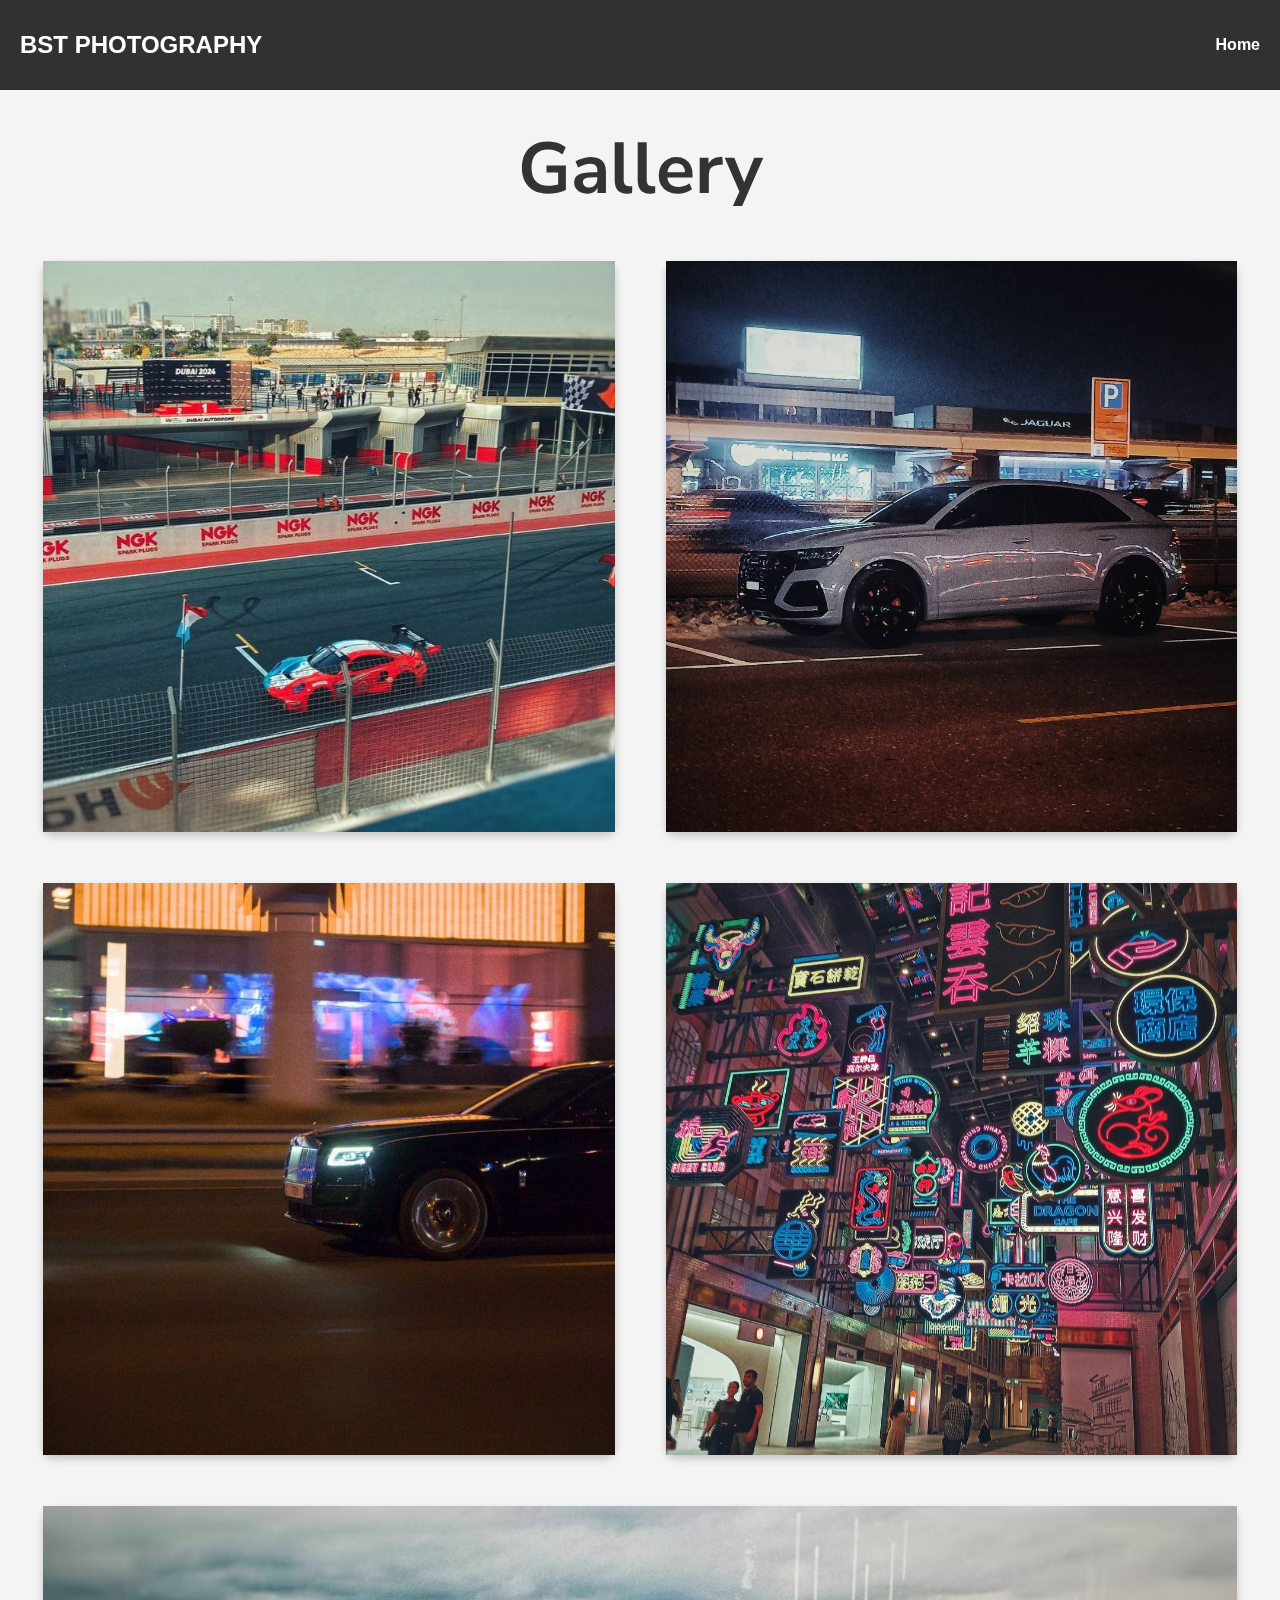
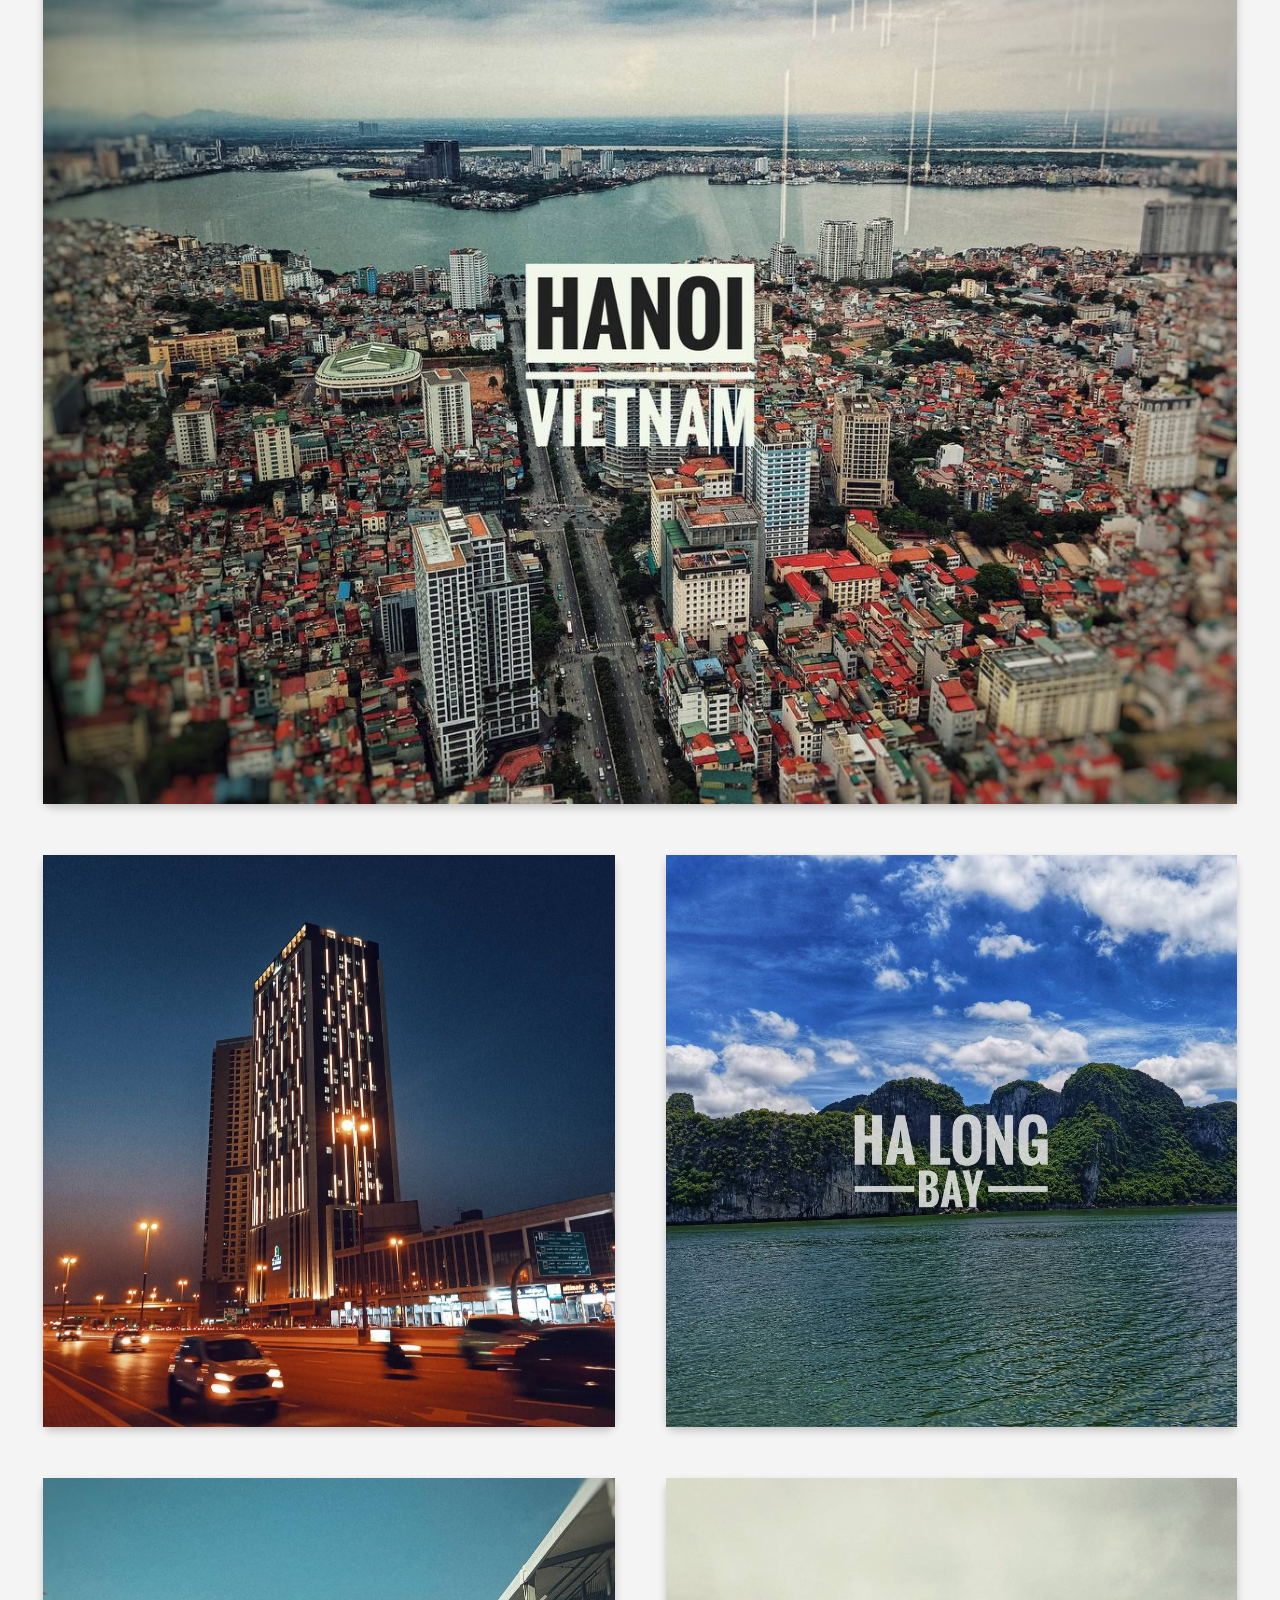
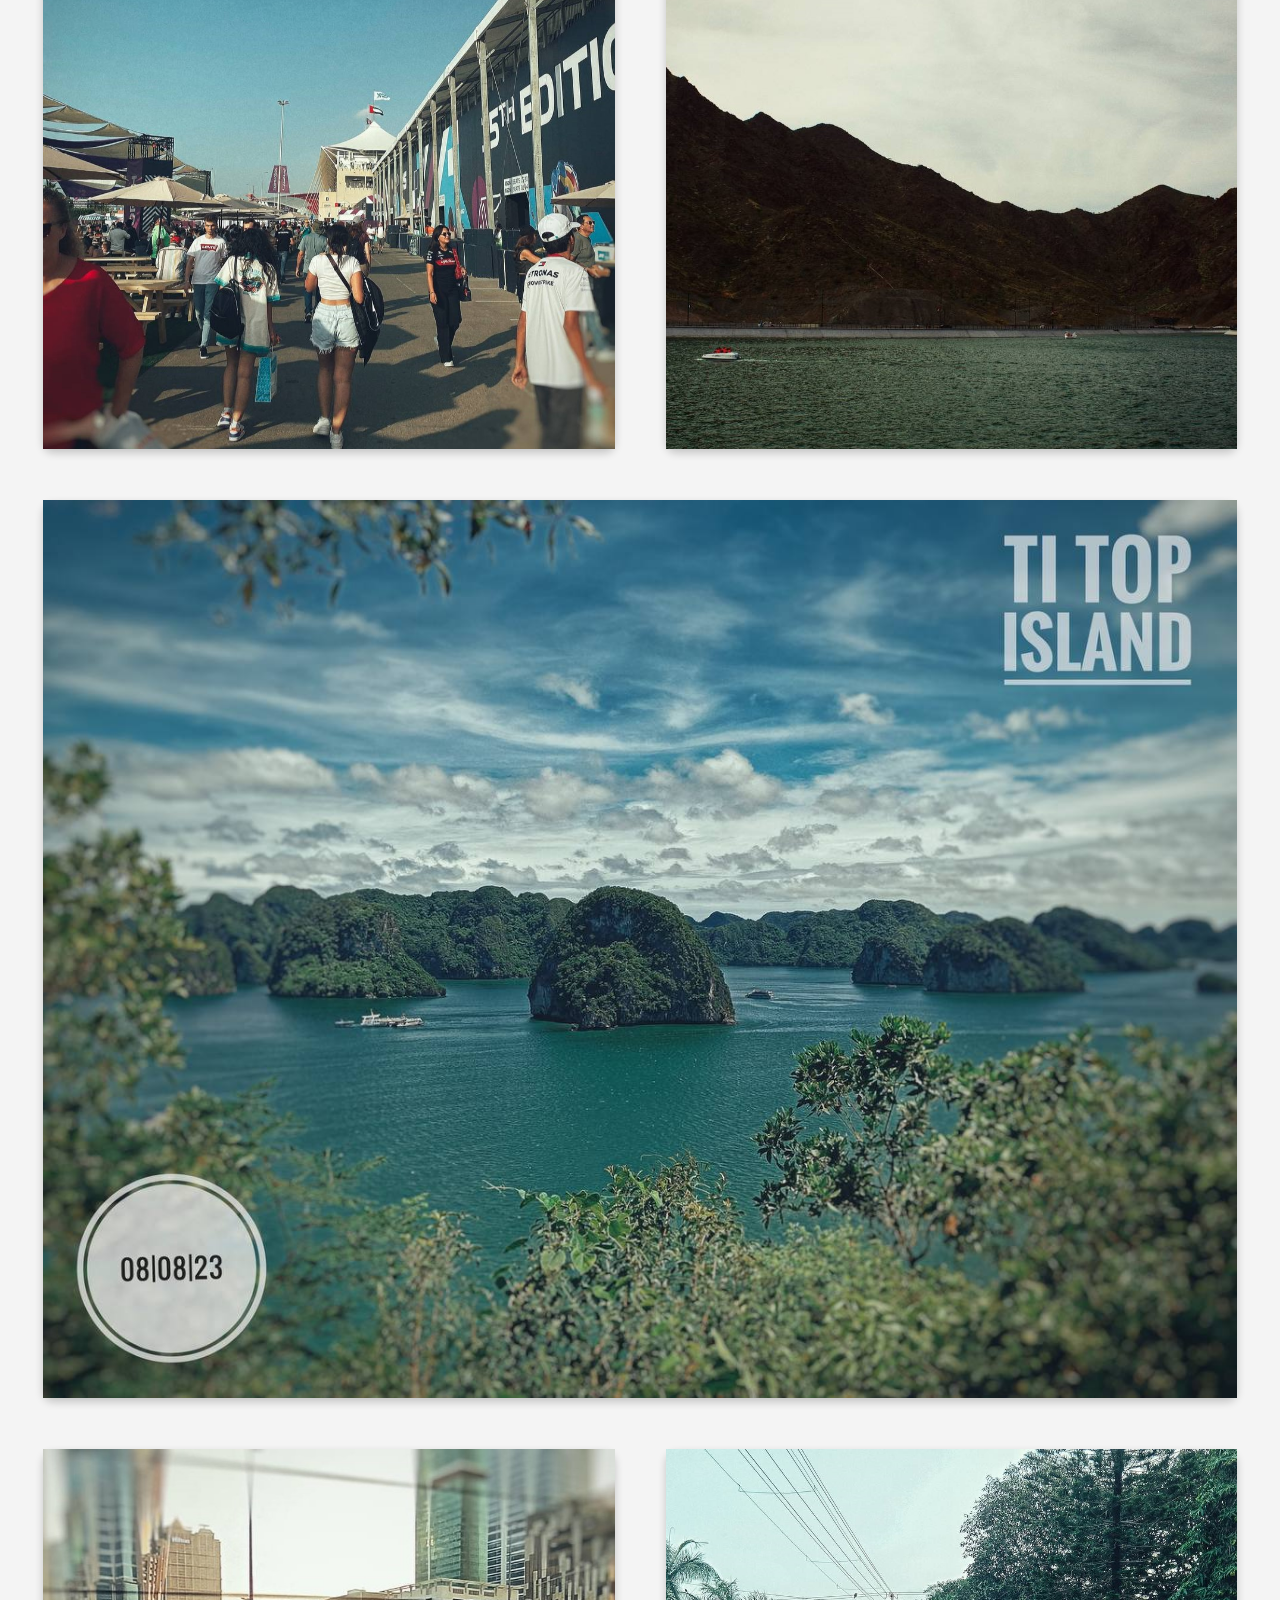
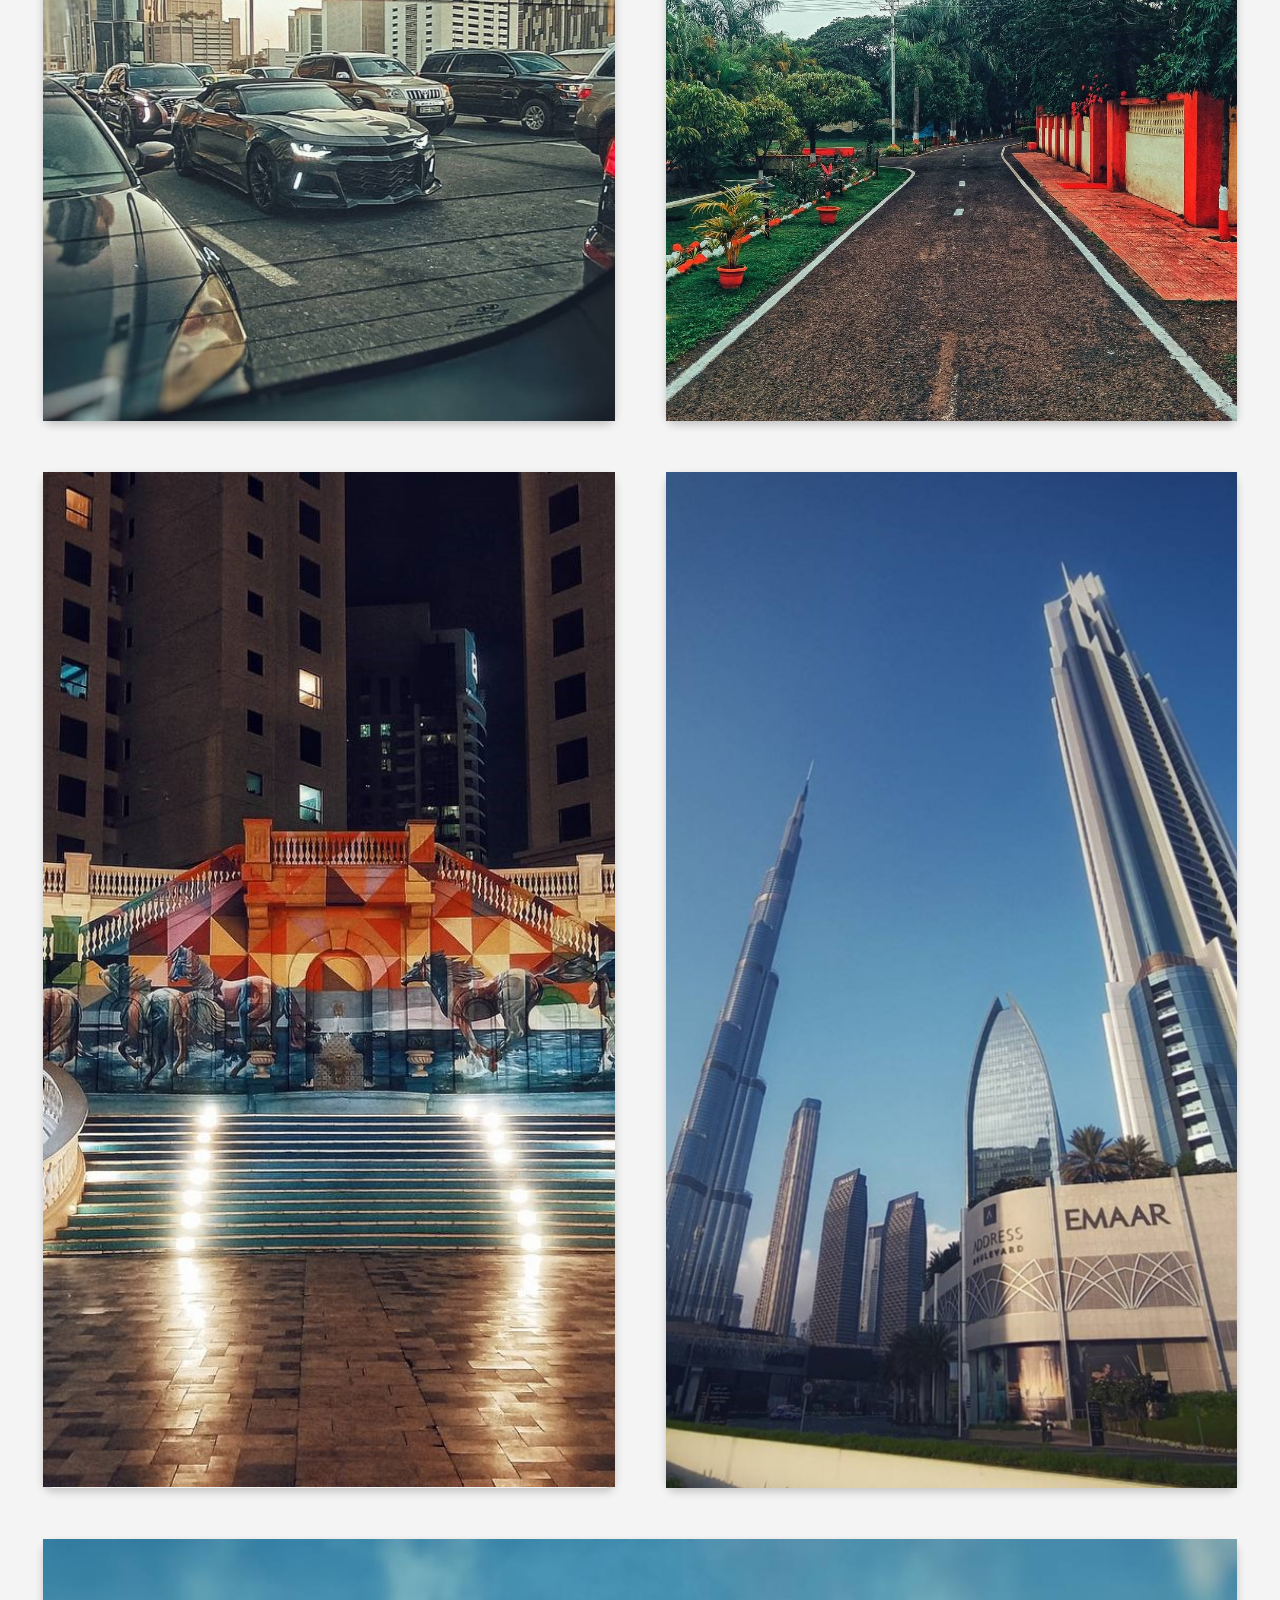
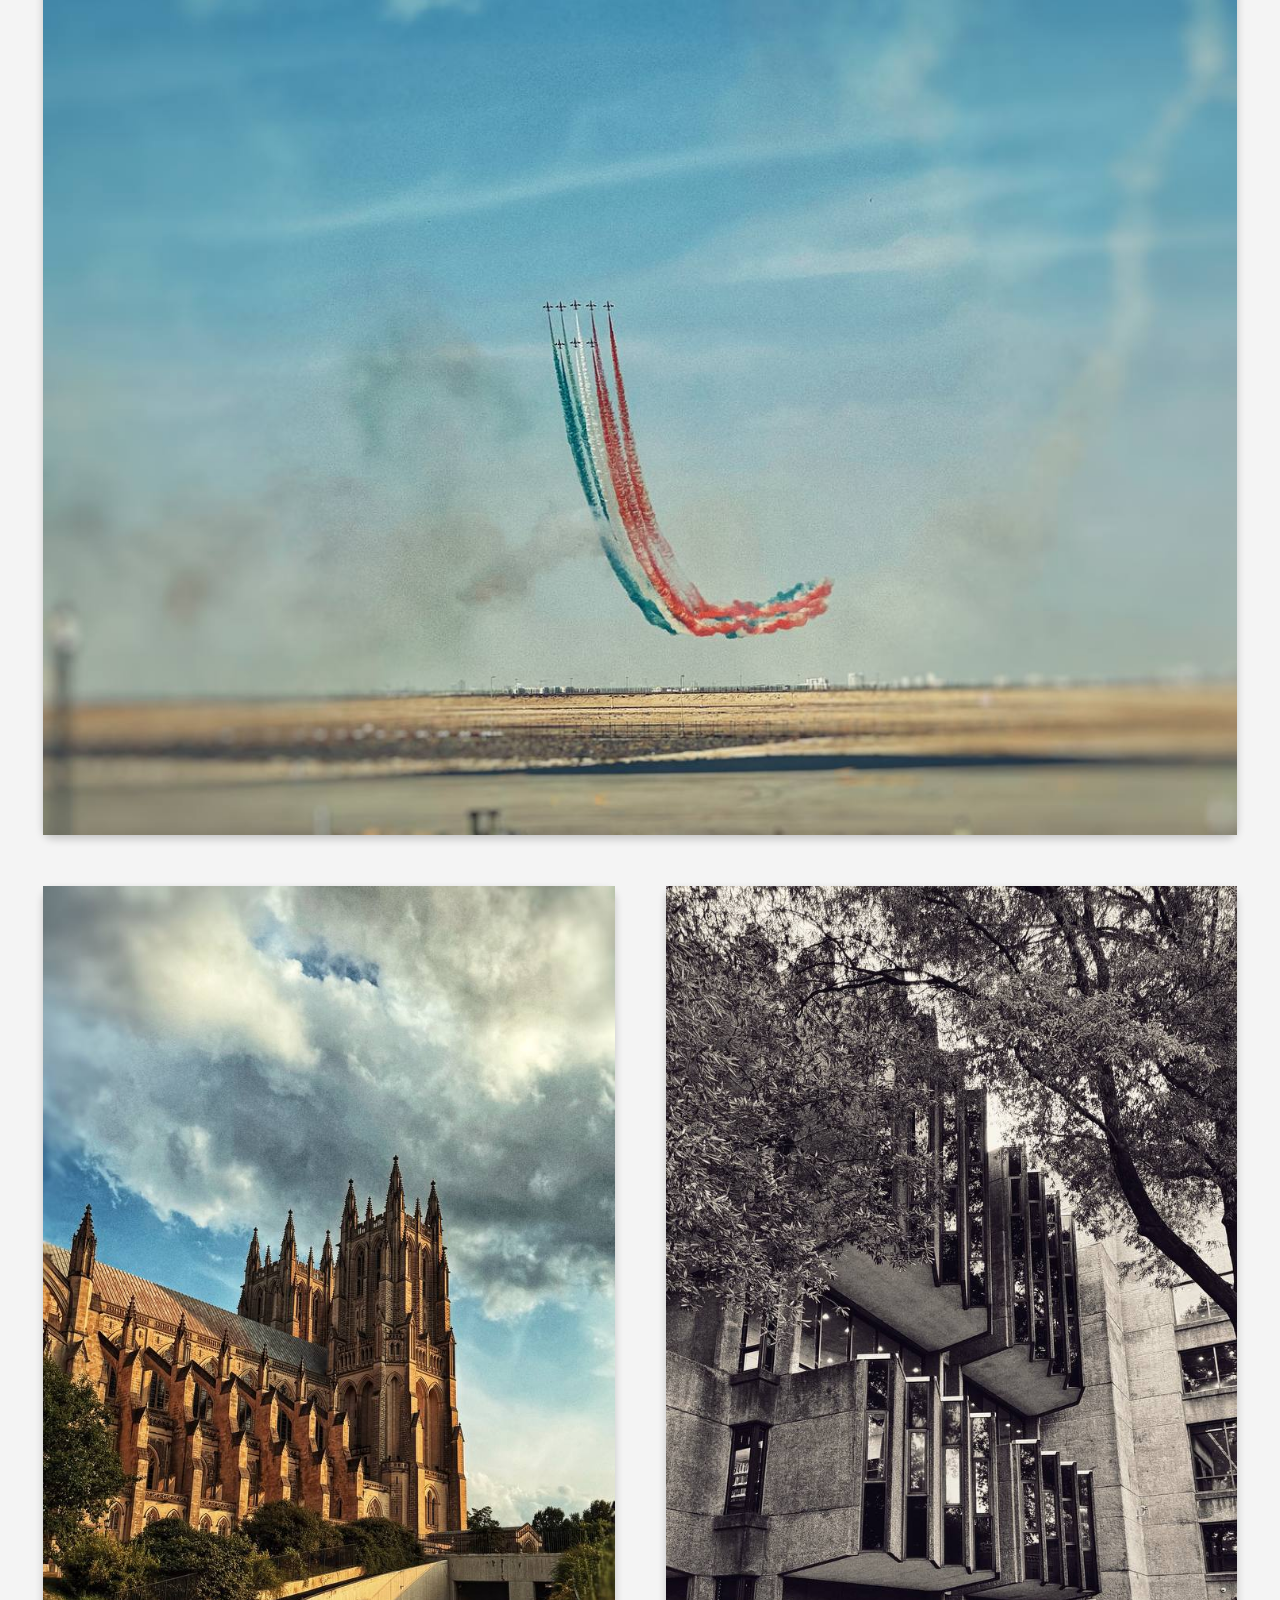
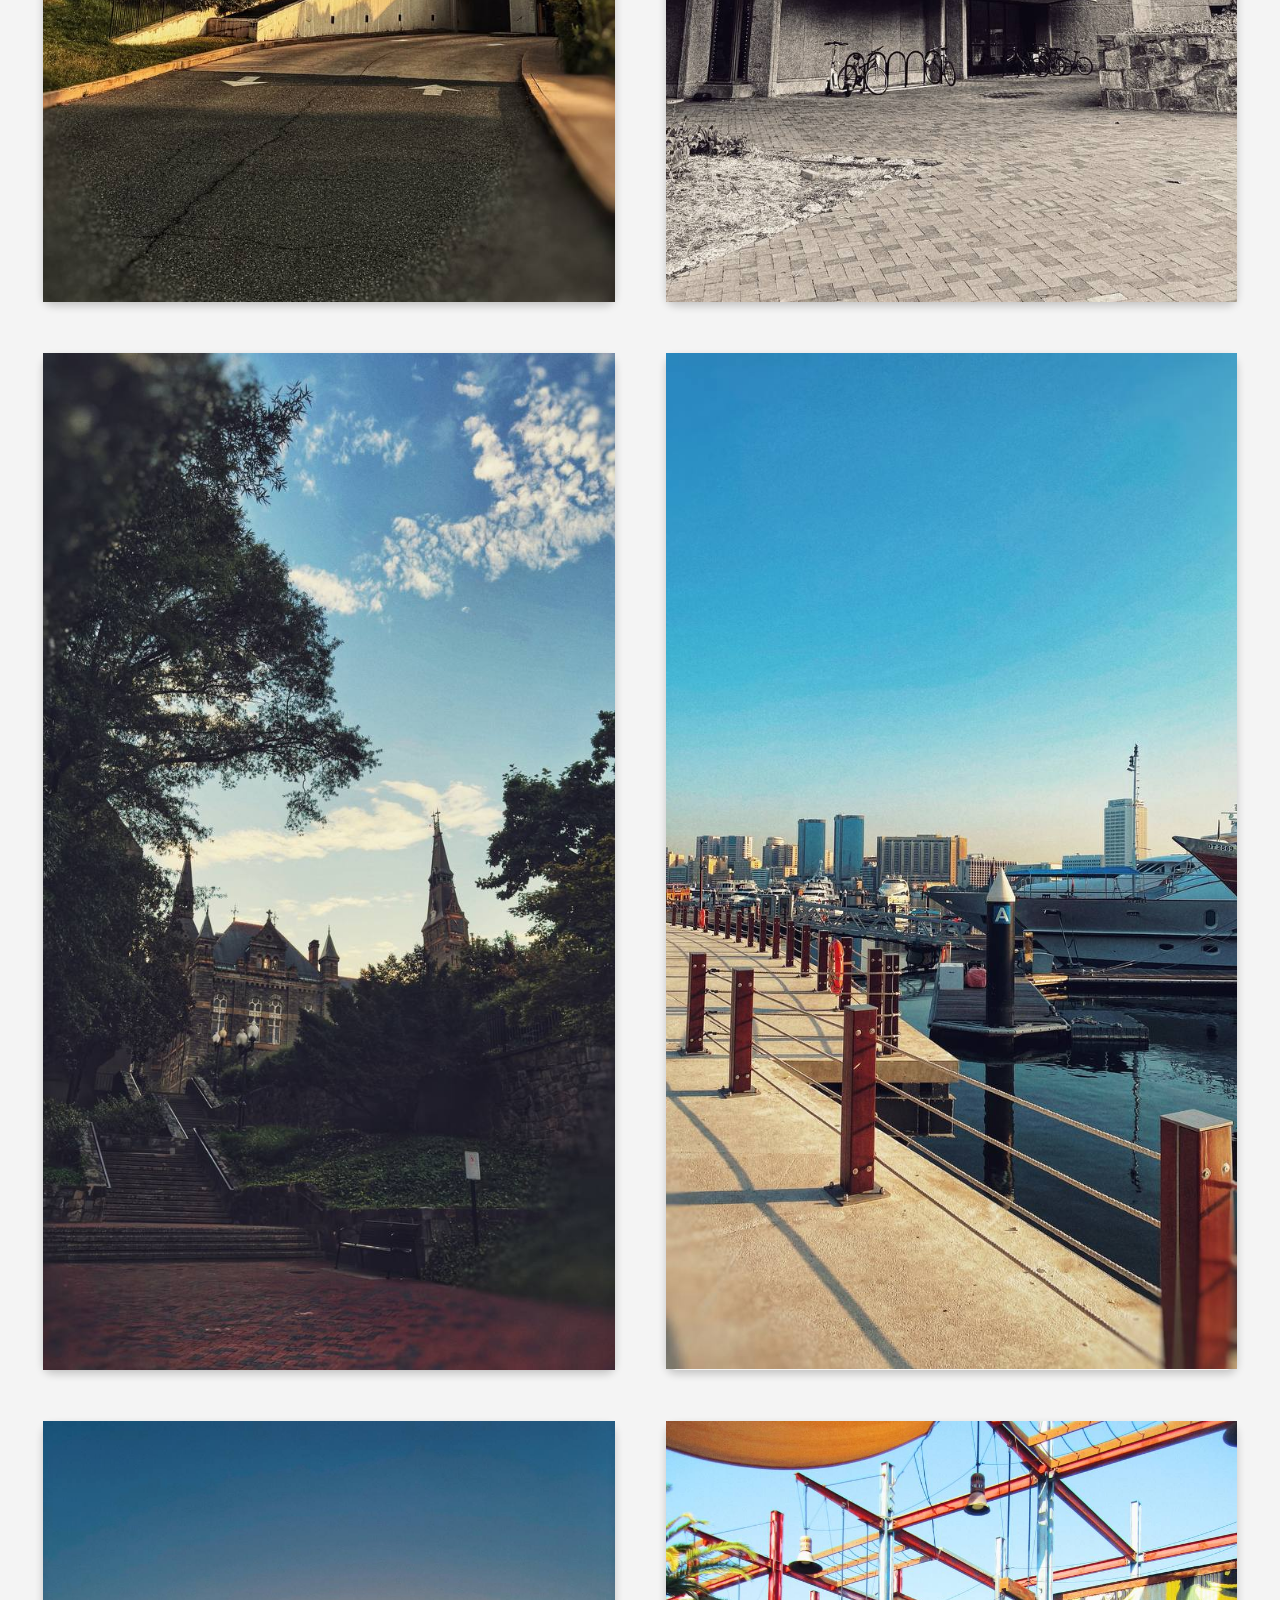
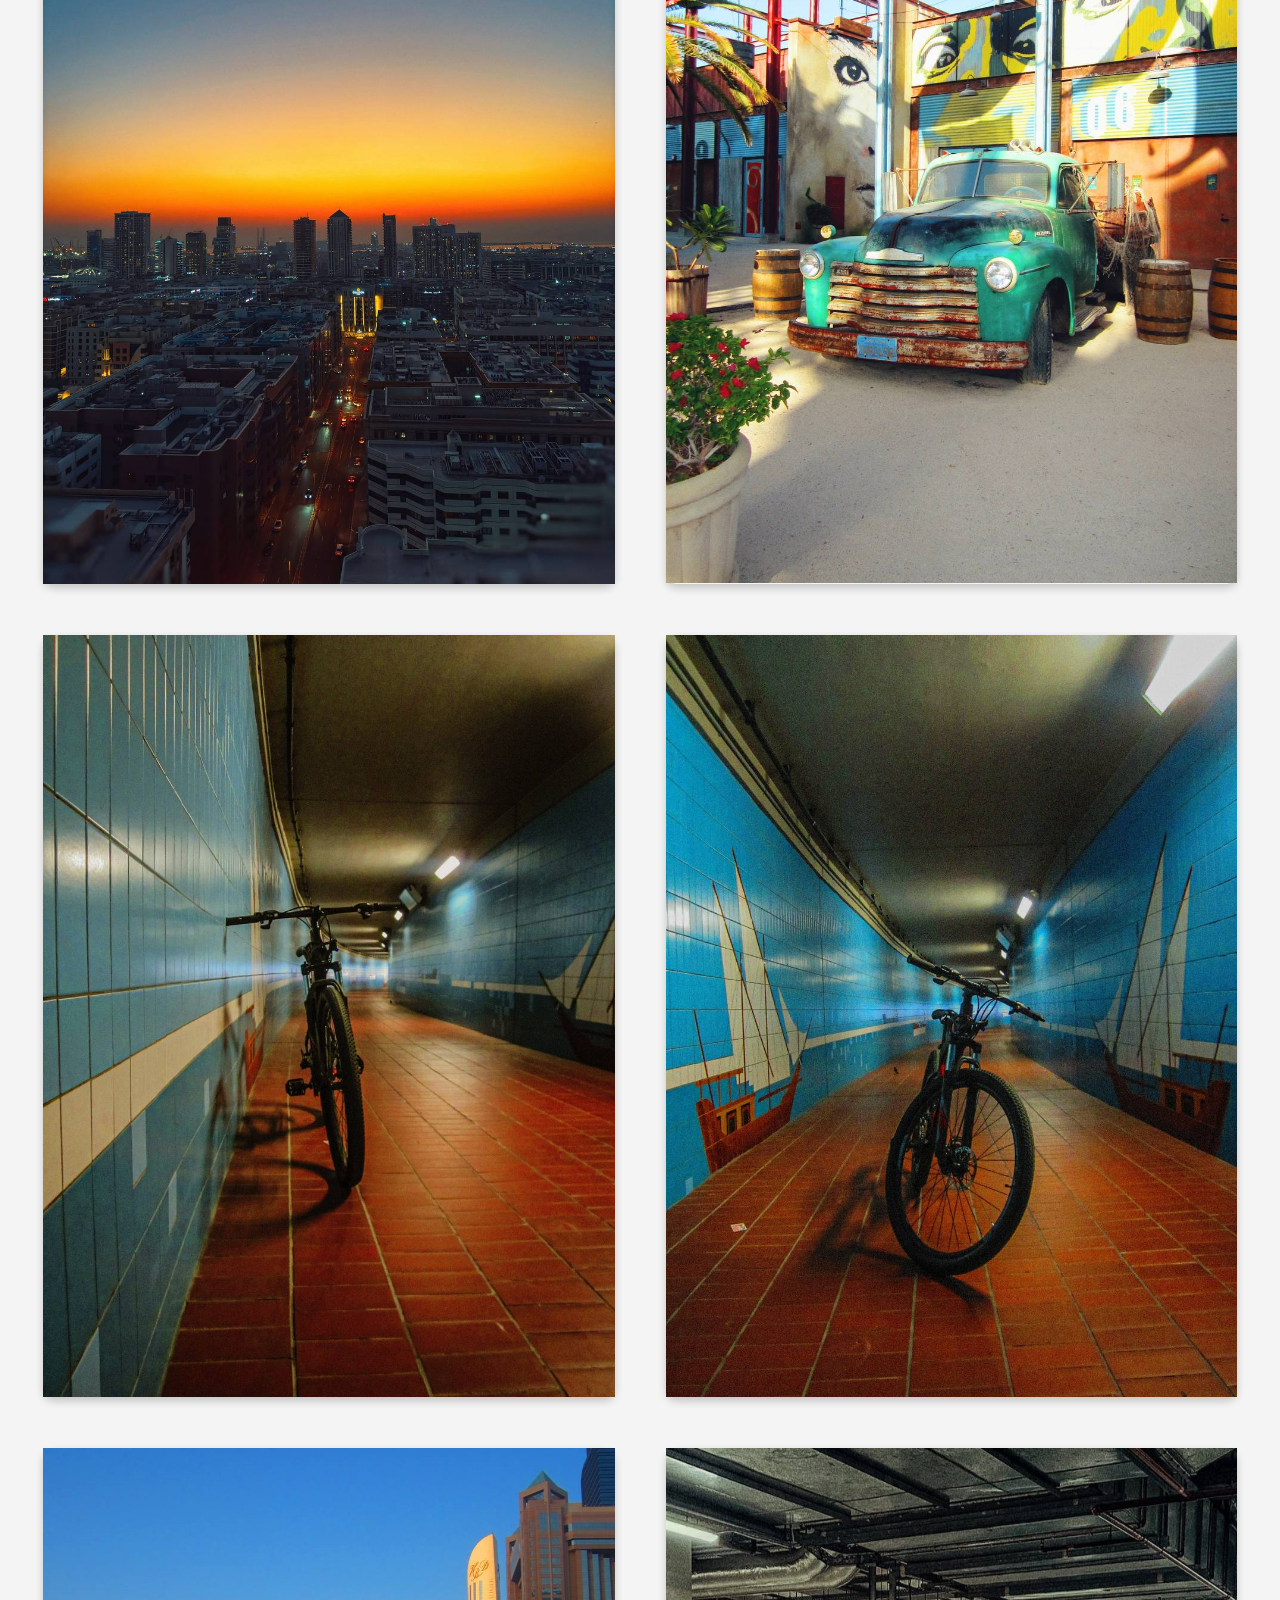
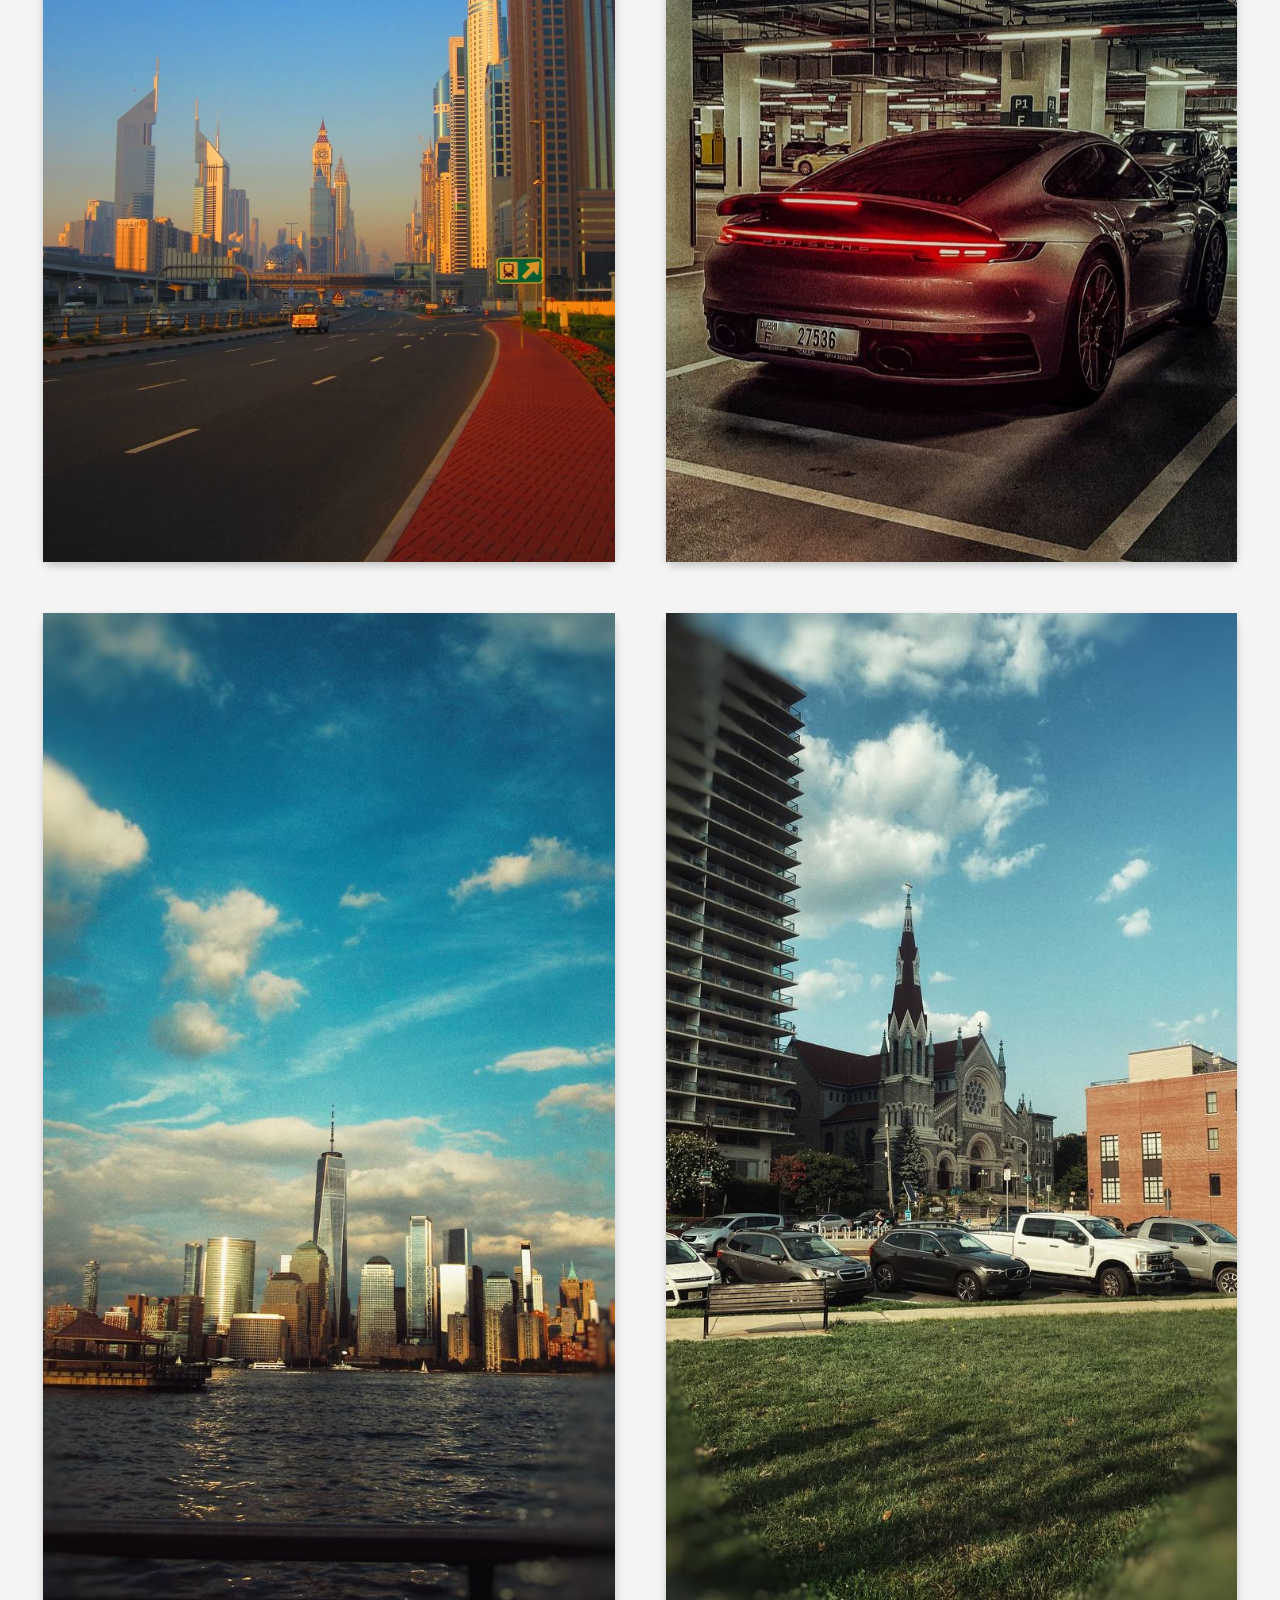
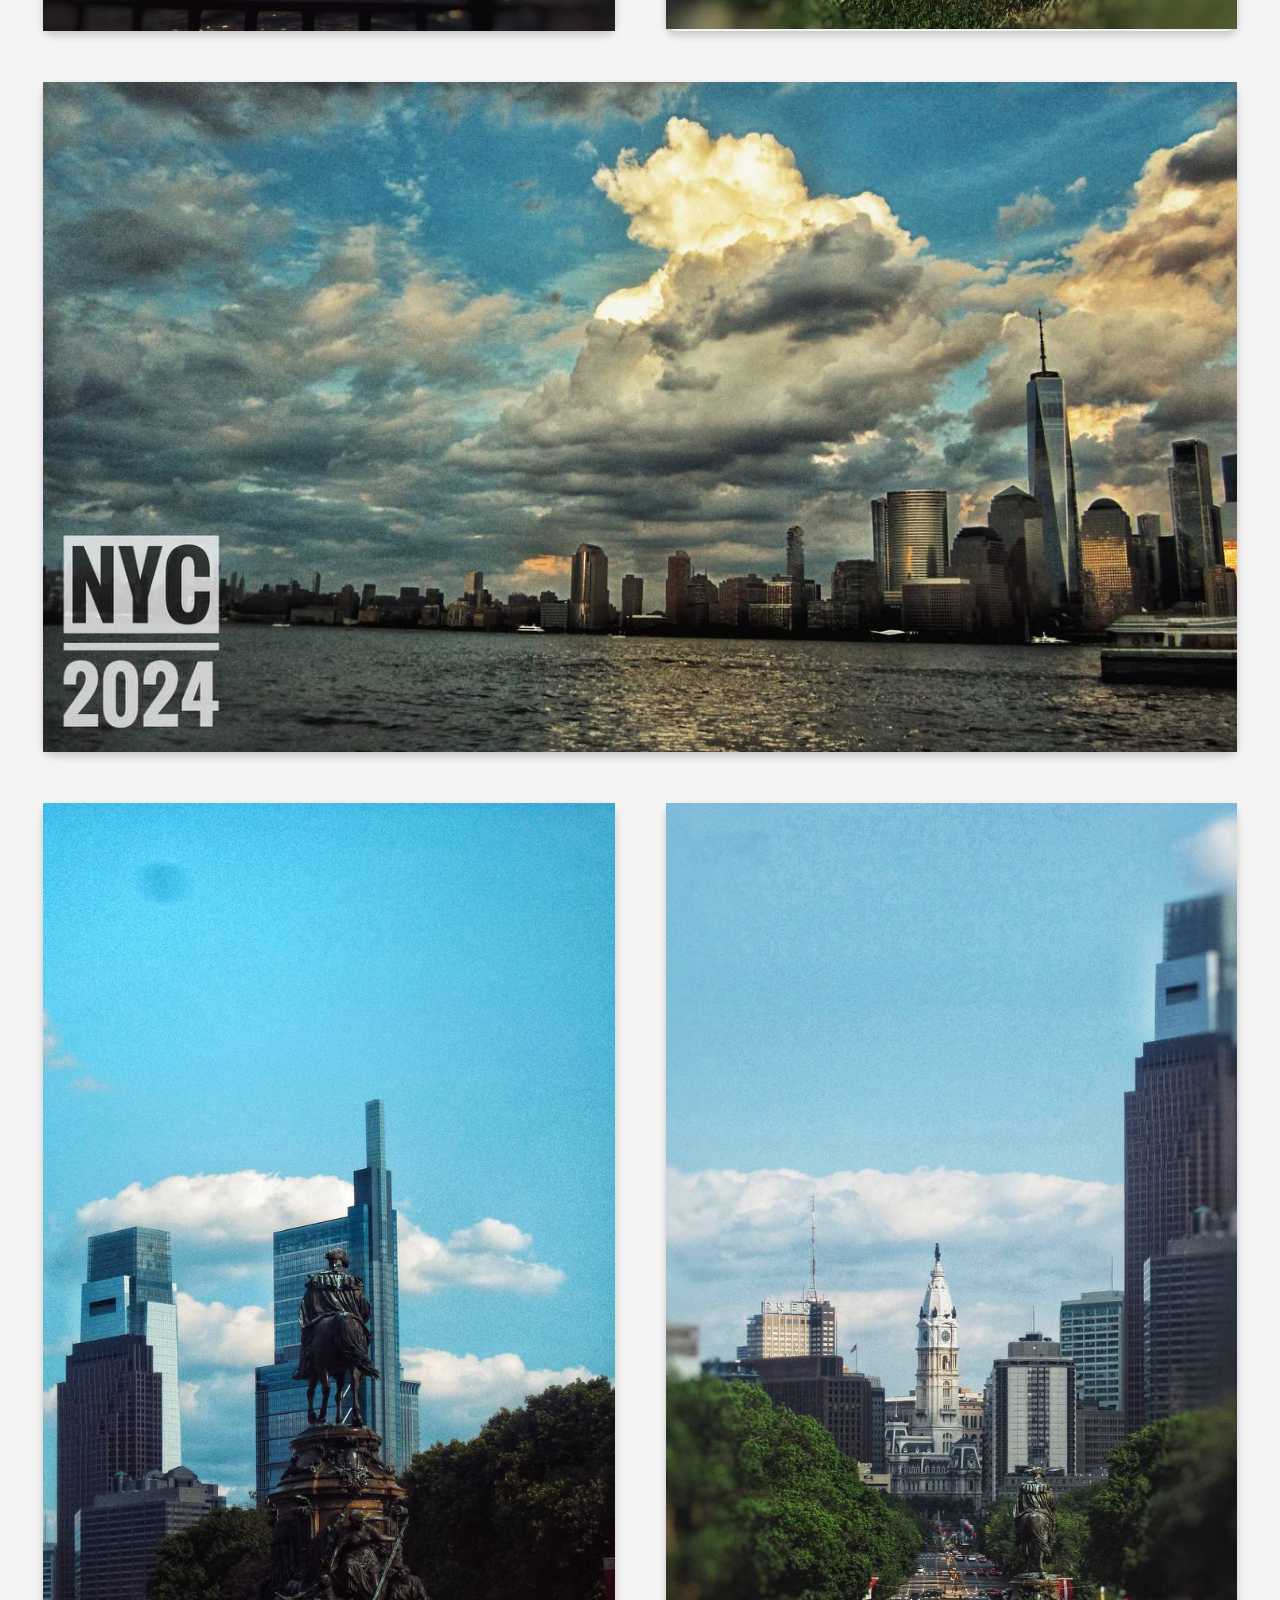
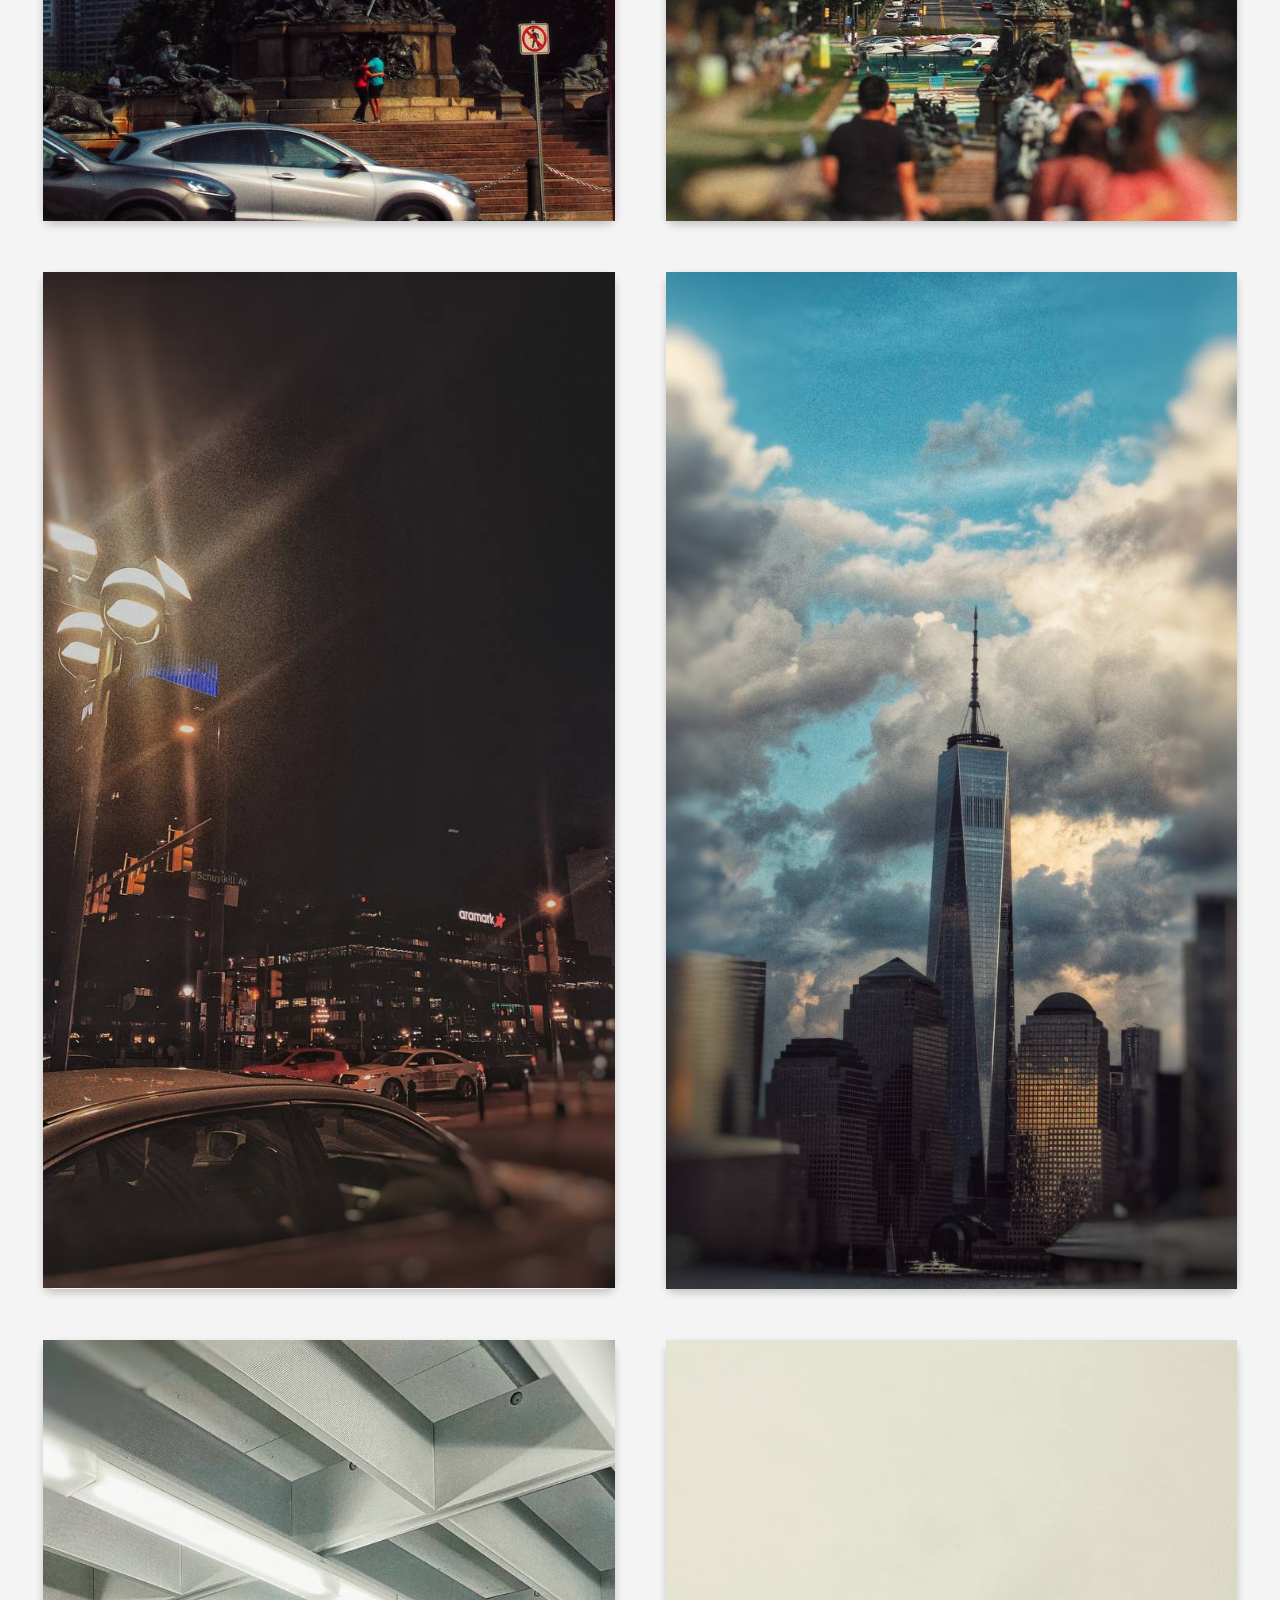
==== gallery.html @ c7680367 "NEW Photos" ====
<!DOCTYPE html>
<html lang="en">
<head>
    <meta charset="UTF-8">
    <link rel="stylesheet" href="Gallerystyles.css">
    <link href="https://fonts.googleapis.com/css2?family=Nunito+Sans:wght@400;700&display=swap" rel="stylesheet">
    <meta name="viewport" content="width=device-width, initial-scale=1.0">
    <title>Gallery</title>

</head>
<body>
    <header>
        <nav>
            <div class="logo">BST PHOTOGRAPHY</div>
            <ul>
                <li><a href="index.html">Home</a></li>
            </ul>
        </nav>
    </header>
    <main>
        <section class="gallery" id="gallery">
            <h2>Gallery</h2>
            <div class="gallery-grid">
                <div class="gallery-item">
                    <img src="images/photo_5830001630387488125_y.jpg" alt="Photo 1" height="400px" width="400px">
                </div>
                <div class="gallery-item">
                    <img src="images/photo_5830001630387488131_y.jpg" alt="Photo 2" height="400px" width="400px">
                </div>
                <div class="gallery-item">
                    <img src="images/photo_5830001630387488124_y.jpg" alt="Photo 3" height="400px" width="400px">
                </div>
                <div class="gallery-item">
                    <img src="images/photo_5830001630387488140_y.jpg" alt="Photo 4" height="400px" width="400px">
                </div>
                <nl>
                <div class="gallery-item">
                    <img src="images/photo_5830001630387488137_y.jpg" alt="Photo 5" height="400px" width="400px">
                </div>
                </nl>
                <div class="gallery-item">
                    <img src="images/photo_5830001630387488138_y.jpg" alt="Photo 6" height="400px" width="400px">
                </div>
                <div class="gallery-item">
                    <img src="images/photo_5830001630387488136_y.jpg" alt="Photo 7" height="400px" width="400px">
                </div>
                <div class="gallery-item">
                    <img src="images/photo_5830001630387488126_y.jpg" alt="Photo 8" height="400px" width="400px">
                </div>
                <div class="gallery-item">
                    <img src="images/photo_5830001630387488128_y.jpg" alt="Photo 9" height="400px" width="400px">
                </div>
                <nl>
                    <div class="gallery-item">
                        <img src="images/photo_5830001630387488134_y.jpg" alt="Photo 10" height="400px" width="400px">
                    </div>
                </nl>
                <div class="gallery-item">
                    <img src="images/photo_5830001630387488139_y.jpg" alt="Photo 11" height="400px" width="400px">
                </div>
                <div class="gallery-item">
                    <img src="images/photo_5830001630387488132_y.jpg" alt="Photo 12" height="400px" width="400px">
                </div>
                <div class="gallery-item">
                    <img src="images/photo_5830001630387488142_y.jpg" alt="Photo 13" height="400px" width="400px">
                </div>
                <div class="gallery-item">
                    <img src="images/photo_5830001630387488141_y.jpg" alt="Photo 14" height="400px" width="400px">
                </div>
                <nl>
                    <div class="gallery-item">
                        <img src="images/photo_5830001630387488129_y.jpg" alt="Photo 15" height="400px" width="400px">
                    </div>
                </nl>
                <div class="gallery-item">
                    <img src="images/photo_5830001630387488113_y.jpg" alt="Photo 16" height="400px" width="400px">
                </div>
                <div class="gallery-item">
                    <img src="images/photo_5830001630387488114_y.jpg" alt="Photo 17" height="400px" width="400px">
                </div>
                <div class="gallery-item">
                    <img src="images/photo_5830001630387488115_y.jpg" alt="Photo 18" height="400px" width="400px">
                </div>
                <div class="gallery-item">
                    <img src="images/photo_5830001630387488117_y.jpg" alt="Photo 19" height="400px" width="400px">
                </div>
                <div class="gallery-item">
                    <img src="images/photo_5830001630387488116_y.jpg" alt="Photo 20" height="400px" width="400px">
                </div>
                <div class="gallery-item">
                    <img src="images/photo_5830001630387488119_y.jpg" alt="Photo 21" height="400px" width="400px">
                </div>
                <div class="gallery-item">
                    <img src="images/photo_5830001630387488121_y.jpg" alt="Photo 22" height="400px" width="400px">
                </div>
                <div class="gallery-item">
                    <img src="images/photo_5830001630387488120_y.jpg" alt="Photo 23" height="400px" width="400px">
                </div>
                <div class="gallery-item">
                    <img src="images/photo_5830001630387488122_y.jpg" alt="Photo 24" height="400px" width="400px">
                </div>
                <div class="gallery-item">  
                    <img src="images/photo_5830001630387488118_y.jpg" alt="Photo 25" height="400px" width="400px">
                </div>
                <div class="gallery-item">  
                    <img src="images/photo_5861732732806219914_y.jpg" alt="Photo 26" height="400px" width="400px">
                </div>
                <div class="gallery-item">  
                    <img src="images/photo_5861732732806219910_y.jpg" alt="Photo 27" height="400px" width="400px">
                </div>
                <nl>
                    <div class="gallery-item">
                        <img src="images/photo_5861732732806219913_y.jpg" alt="Photo 28" height="400px" width="400px">
                    </div>
                </nl>
                <div class="gallery-item">  
                    <img src="images/photo_5861732732806219911_y.jpg" alt="Photo 29" height="400px" width="400px">
                </div>
                <div class="gallery-item">  
                    <img src="images/photo_5861732732806219912_y.jpg" alt="Photo 30" height="400px" width="400px">
                </div>
                <div class="gallery-item">  
                    <img src="images/photo_5861732732806219909_y.jpg" alt="Photo 31" height="400px" width="400px">
                </div>
                <div class="gallery-item">  
                    <img src="images/photo_5861732732806219915_y.jpg" alt="Photo 32" height="400px" width="400px">
                </div>
                <div class="gallery-item">  
                    <img src="images/photo_5884187955701074814_y.jpg" alt="Photo 33" height="400px" width="400px">
                </div>
                <div class="gallery-item">  
                    <img src="images/photo_5884187955701074815_y.jpg" alt="Photo 34" height="400px" width="400px">
                </div>
                <div class="gallery-item">  
                    <img src="images/photo_5884187955701074816_y.jpg" alt="Photo 35" height="400px" width="400px">
                </div>
                <div class="gallery-item">  
                    <img src="images/photo_5884187955701074817_y.jpg" alt="Photo 36" height="400px" width="400px">
                </div>
                <div class="gallery-item">  
                    <img src="images/photo_5884187955701074818_y.jpg" alt="Photo 37" height="400px" width="400px">
                </div>
                <div class="gallery-item">  
                    <img src="images/photo_5884187955701074819_y.jpg" alt="Photo 38" height="400px" width="400px">
                </div>
                <div class="gallery-item">  
                    <img src="images/photo_5884187955701074820_y.jpg" alt="Photo 39" height="400px" width="400px">
                </div>
                <div class="gallery-item">  
                    <img src="images/photo_5884187955701074822_y.jpg" alt="Photo 40" height="400px" width="400px">
                </div>

                <!-- Add more photos as needed -->
            </div>
        </section>
</body>
</html>
---- Gallerystyles.css ----
body {
    font-family: 'Montserrat', sans-serif;
    margin: 0;
    padding: 0;
    background-color: #f4f4f4;
    color: #333;
}

header {
    position: relative;
    text-align: center;
    color: white;
}

nav {
    display: flex;
    justify-content: space-between;
    align-items: center;
    padding: 20px;
    background-color: rgba(0, 0, 0, 0.8);
    position: fixed;
    width: 100%;
    top: 0;
    z-index: 1000;
    left: 0;  /* Ensure the nav bar starts from the left edge */
    right: 0; /* Ensure the nav bar stretches to the right edge */
    box-sizing: border-box; /* Include padding and border in the element's total width and height */
}
nav .logo {
    font-size: 24px;
    font-weight: 700;
}

nav ul {
    list-style: none;
    display: flex;
    gap: 20px;
}

nav ul li {
    display: inline;
}

nav ul li a {
    color: white;
    text-decoration: none;
    font-weight: 700;
    transition: color 0.3s;
}

nav ul li a:hover {
    color: #ff6f61;
}

.hero {
    background: #018585;;
    height: 100vh;
    display: flex;
    flex-direction: column;
    justify-content: center;
    align-items: center;
    padding: 0 20px;
}

.hero h1 {
    font-size: 48px;
    margin: 0;
}

.hero p {
    font-size: 24px;
}

main {
    padding: 60px 20px 20px;
}

.gallery {
    text-align: center;
}

.gallery h2 {
    font-family: 'Nunito Sans', Courier, monospace;
    font-size: 72px;
    margin-bottom: 20px;
}

.gallery-grid {
    display: flex;
    flex-wrap: wrap;
    justify-content: center;
    gap: 5px;

}

.gallery-item {
    flex: 1 1 calc(33.333% - 20px);
    height: auto;
    width: auto;
    margin: 23px;
    overflow: show;
    border-radius: 10px;
    box-shadow: 0 4px 8px rgba(0, 0, 0, 0.2);
}

.gallery-item img {
    width: 100%;
    height: auto;
    display: block;
    transition: transform 0.2s;
}

.gallery-item img:hover {
    transform: scale(1.05);
}

.about, .contact {
    text-align: center;
    padding: 40px 20px;
}

.about h2, .contact h2 {
    font-size: 36px;
    margin-bottom: 20px;
}

footer {
    background-color: #333;
    color: #fff;
    text-align: center;
    padding: 10px 0;
}

footer p {
    margin: 0;
}

form {
    display: flex;
    flex-direction: column;
    align-items: center;
}

form label {
    margin: 10px 0 5px;
}

form input, form textarea {
    width: 100%;
    max-width: 500px;
    padding: 10px;
    margin-bottom: 10px;
    border: 1px solid #ccc;
    border-radius: 5px;
}

form button {
    padding: 10px 20px;
    border: none;
    border-radius: 5px;
    background-color: #ff6f61;
    color: white;
    font-size: 16px;
    cursor: pointer;
    transition: background-color 0.3s;
}

form button:hover {
    background-color: #ff4c3b;
}

@media (max-width: 768px) {
    .gallery-item {
        flex: 1 1 calc(50% - 20px);
    }

    nav ul {
        flex-direction: column;
        gap: 10px;
    }

    .hero h1 {
        font-size: 36px;
    }

    .hero p {
        font-size: 18px;
    }
}

@media (max-width: 480px) {
    .gallery-item {
        flex: 1 1 100%;
    }

    .hero h1 {
        font-size: 28px;
    }

    .hero p {
        font-size: 16px;
    }

}
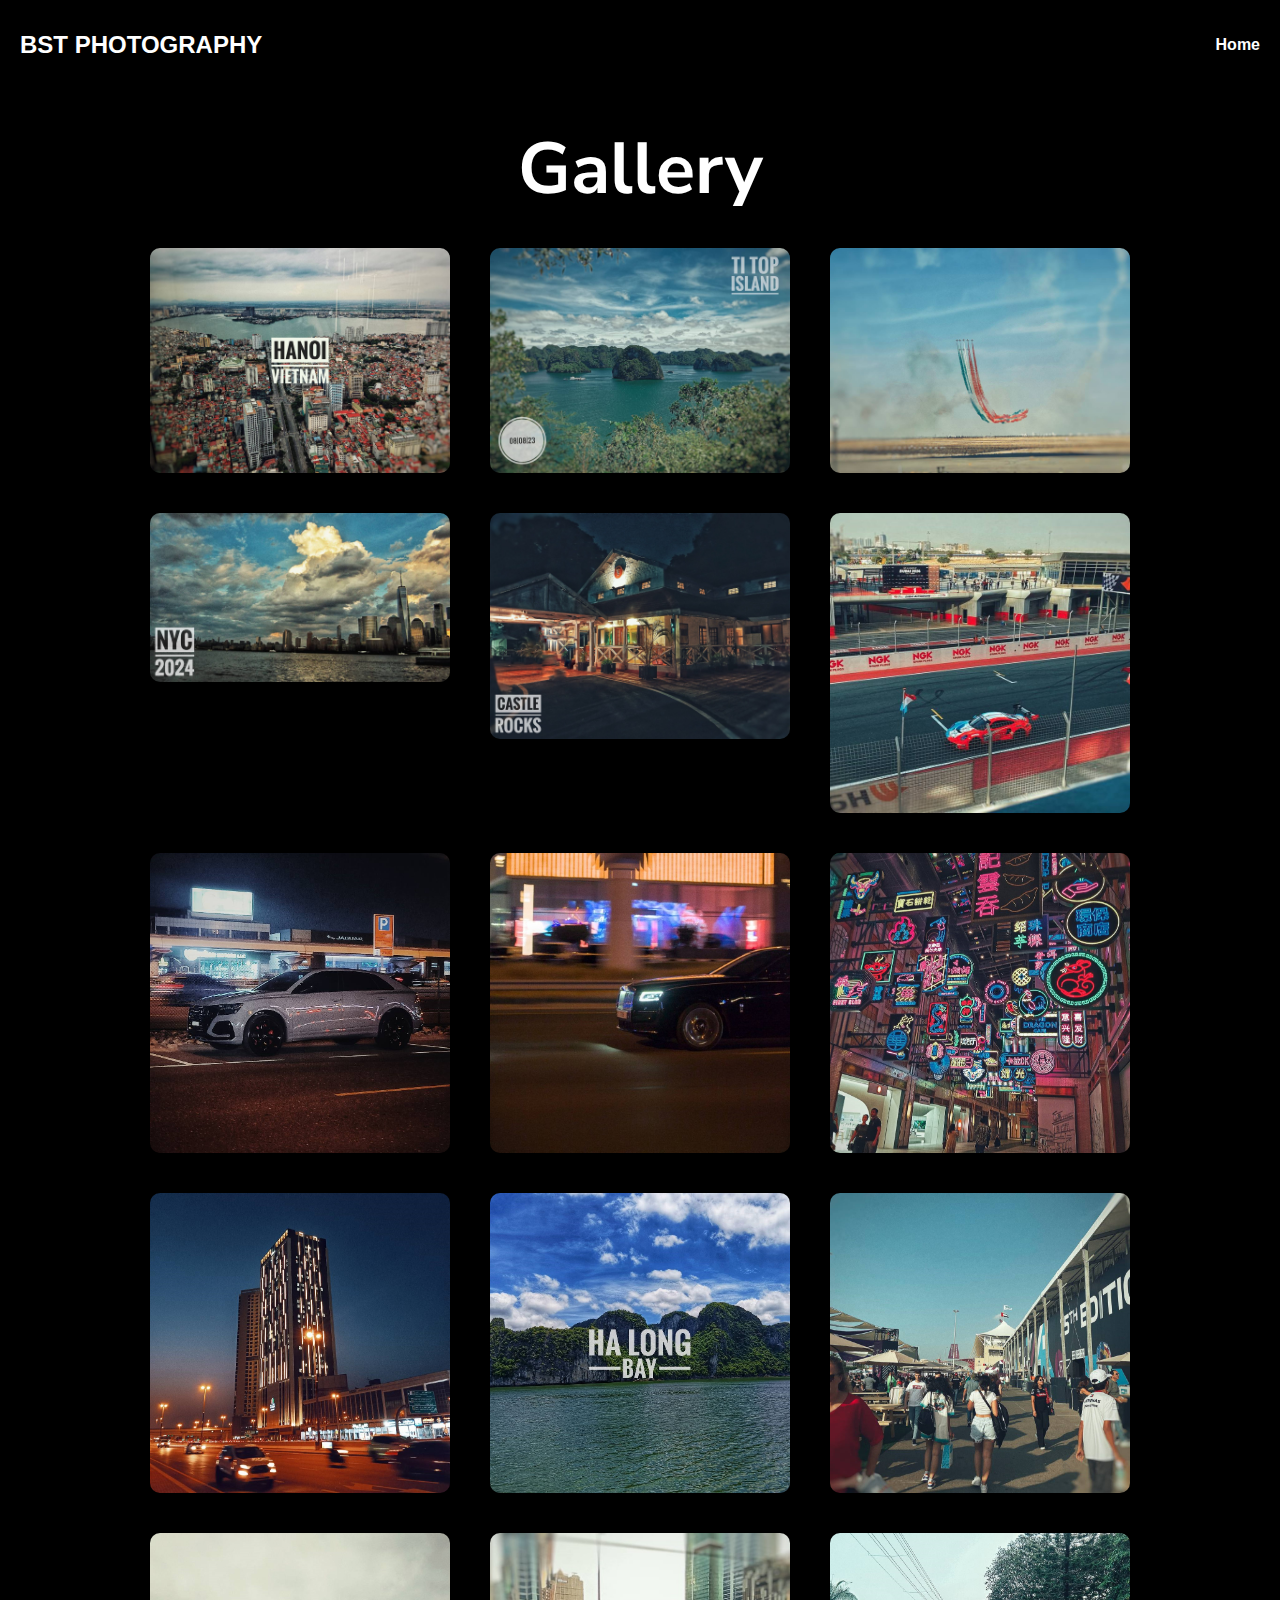
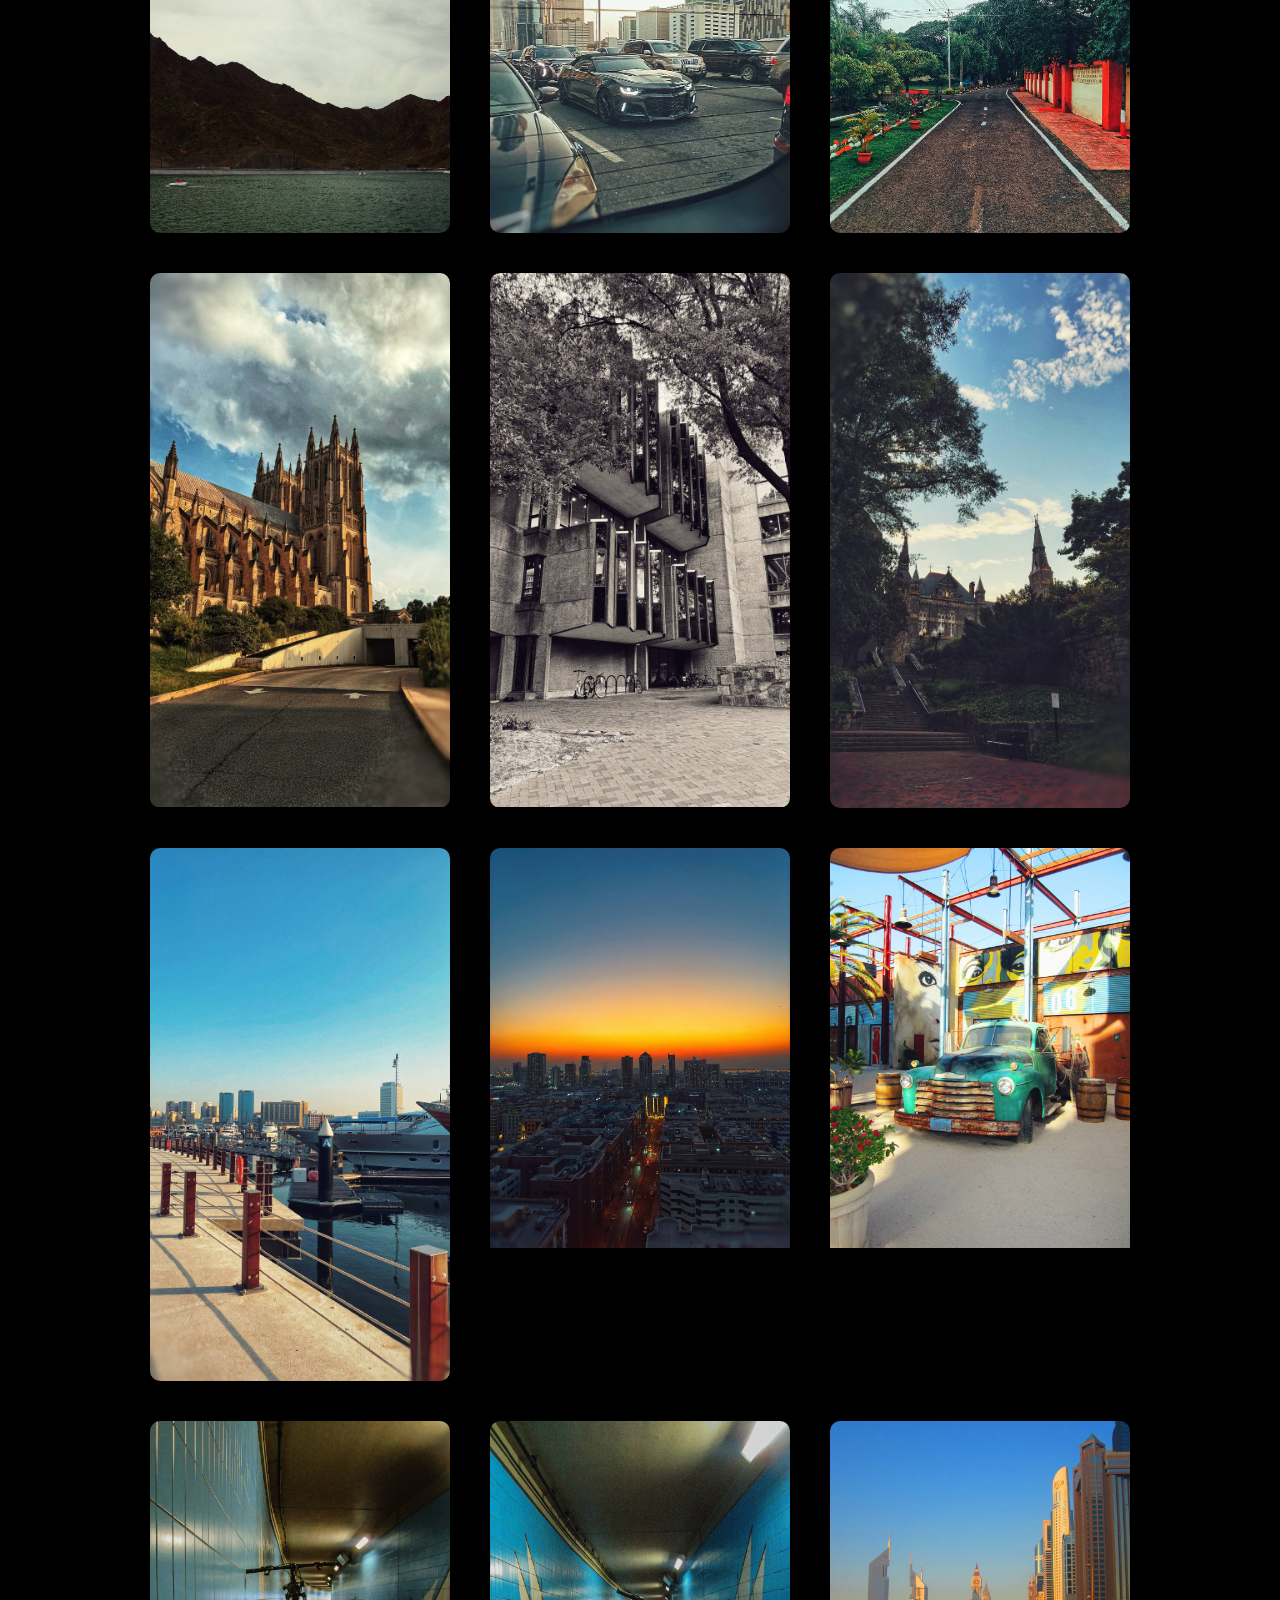
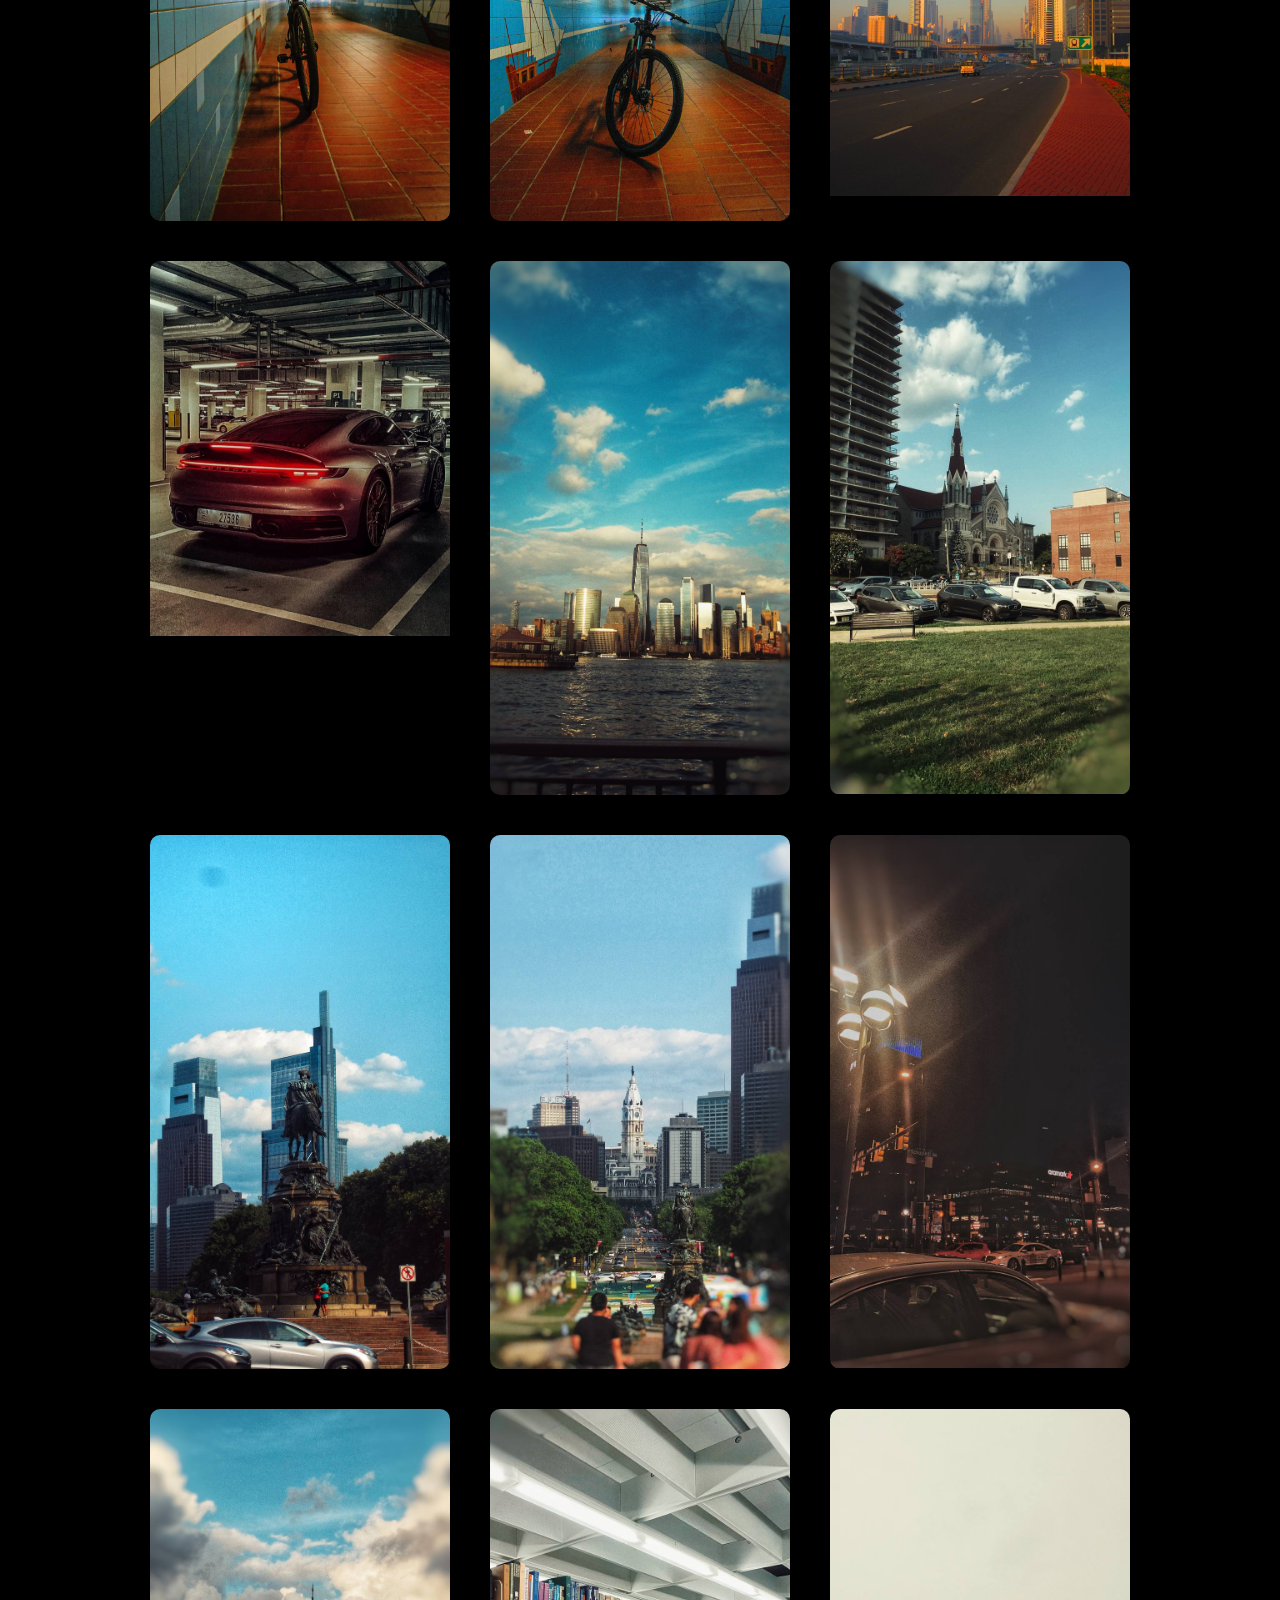
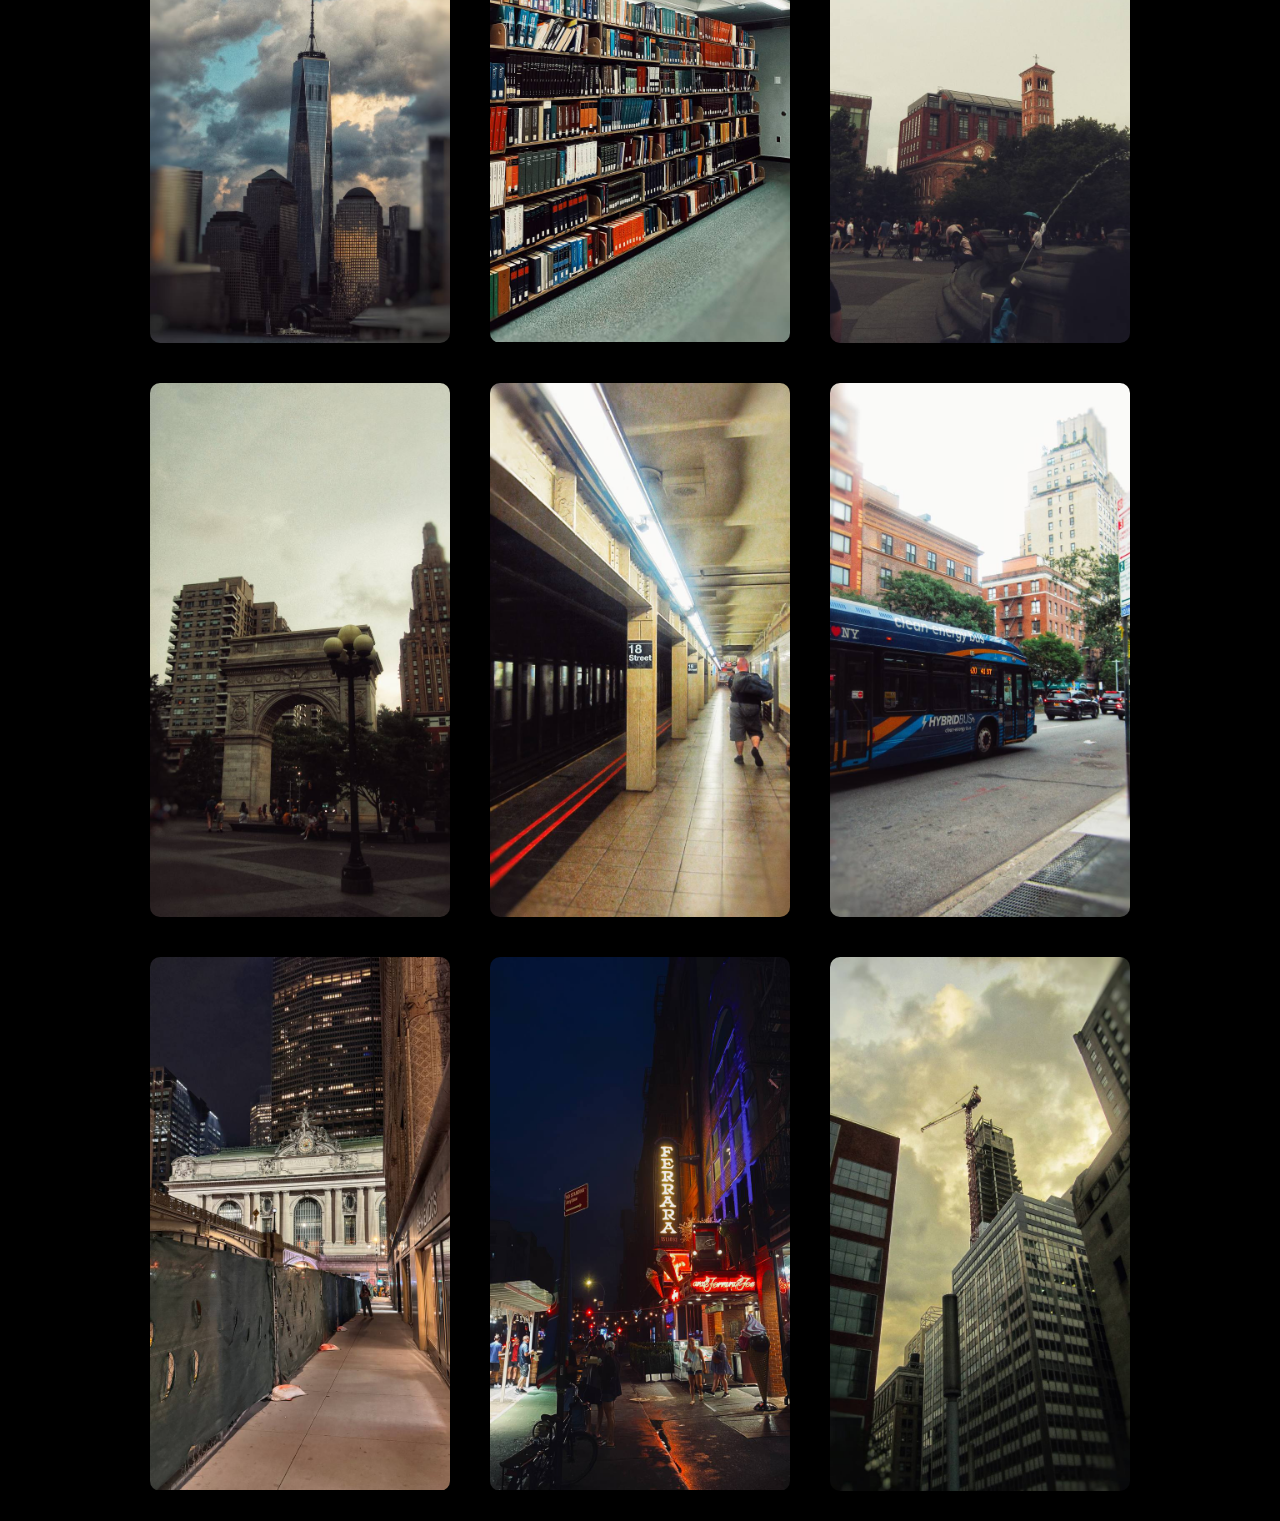
==== commit 95491702: "UPDATE" ====
--- a/gallery.html
+++ b/gallery.html
@@ -21,6 +21,31 @@
         <section class="gallery" id="gallery">
             <h2>Gallery</h2>
             <div class="gallery-grid">
+                <nl>
+                <div class="gallery-item">
+                    <img src="images/photo_5830001630387488137_y.jpg" alt="Photo 5" height="400px" width="400px">
+                </div>
+                </nl>
+                <nl>
+                    <div class="gallery-item">
+                        <img src="images/photo_5830001630387488134_y.jpg" alt="Photo 10" height="400px" width="400px">
+                    </div>
+                </nl>
+                <nl>
+                    <div class="gallery-item">
+                        <img src="images/photo_5830001630387488129_y.jpg" alt="Photo 15" height="400px" width="400px">
+                    </div>
+                </nl>
+                <nl>
+                    <div class="gallery-item">
+                        <img src="images/photo_5861732732806219913_y.jpg" alt="Photo 28" height="400px" width="400px">
+                    </div>
+                </nl>
+                <nl>
+                    <div class="gallery-item">
+                        <img src="images/photo_5906781588212008117_y.jpg" alt="Photo 28" height="400px" width="400px">
+                    </div>
+                </nl>
                 <div class="gallery-item">
                     <img src="images/photo_5830001630387488125_y.jpg" alt="Photo 1" height="400px" width="400px">
                 </div>
@@ -33,11 +58,6 @@
                 <div class="gallery-item">
                     <img src="images/photo_5830001630387488140_y.jpg" alt="Photo 4" height="400px" width="400px">
                 </div>
-                <nl>
-                <div class="gallery-item">
-                    <img src="images/photo_5830001630387488137_y.jpg" alt="Photo 5" height="400px" width="400px">
-                </div>
-                </nl>
                 <div class="gallery-item">
                     <img src="images/photo_5830001630387488138_y.jpg" alt="Photo 6" height="400px" width="400px">
                 </div>
@@ -50,28 +70,12 @@
                 <div class="gallery-item">
                     <img src="images/photo_5830001630387488128_y.jpg" alt="Photo 9" height="400px" width="400px">
                 </div>
-                <nl>
-                    <div class="gallery-item">
-                        <img src="images/photo_5830001630387488134_y.jpg" alt="Photo 10" height="400px" width="400px">
-                    </div>
-                </nl>
                 <div class="gallery-item">
                     <img src="images/photo_5830001630387488139_y.jpg" alt="Photo 11" height="400px" width="400px">
                 </div>
                 <div class="gallery-item">
                     <img src="images/photo_5830001630387488132_y.jpg" alt="Photo 12" height="400px" width="400px">
                 </div>
-                <div class="gallery-item">
-                    <img src="images/photo_5830001630387488142_y.jpg" alt="Photo 13" height="400px" width="400px">
-                </div>
-                <div class="gallery-item">
-                    <img src="images/photo_5830001630387488141_y.jpg" alt="Photo 14" height="400px" width="400px">
-                </div>
-                <nl>
-                    <div class="gallery-item">
-                        <img src="images/photo_5830001630387488129_y.jpg" alt="Photo 15" height="400px" width="400px">
-                    </div>
-                </nl>
                 <div class="gallery-item">
                     <img src="images/photo_5830001630387488113_y.jpg" alt="Photo 16" height="400px" width="400px">
                 </div>
@@ -108,11 +112,6 @@
                 <div class="gallery-item">  
                     <img src="images/photo_5861732732806219910_y.jpg" alt="Photo 27" height="400px" width="400px">
                 </div>
-                <nl>
-                    <div class="gallery-item">
-                        <img src="images/photo_5861732732806219913_y.jpg" alt="Photo 28" height="400px" width="400px">
-                    </div>
-                </nl>
                 <div class="gallery-item">  
                     <img src="images/photo_5861732732806219911_y.jpg" alt="Photo 29" height="400px" width="400px">
                 </div>
--- a/Gallerystyles.css
+++ b/Gallerystyles.css
@@ -2,8 +2,8 @@
     font-family: 'Montserrat', sans-serif;
     margin: 0;
     padding: 0;
-    background-color: #f4f4f4;
-    color: #333;
+    background-color: #000000;
+    color: #ffffff;
 }
 
 header {
@@ -17,8 +17,8 @@
     justify-content: space-between;
     align-items: center;
     padding: 20px;
-    background-color: rgba(0, 0, 0, 0.8);
-    position: fixed;
+    background-color: rgba(0, 0, 0, 0);
+    position: absolute;
     width: 100%;
     top: 0;
     z-index: 1000;
@@ -89,23 +89,23 @@
     display: flex;
     flex-wrap: wrap;
     justify-content: center;
-    gap: 5px;
+    gap: 20px; /* Increased gap for better spacing */
 
 }
 
 .gallery-item {
-    flex: 1 1 calc(33.333% - 20px);
-    height: auto;
-    width: auto;
-    margin: 23px;
-    overflow: show;
+    flex: 1 1 calc(33.333% - 40px); /* Adjusted to keep consistent spacing */
+    max-width: 300px; /* Set a max width to control the item size */
+    margin: 10px; /* Adjusted margin for better alignment */
+    overflow: hidden;
     border-radius: 10px;
     box-shadow: 0 4px 8px rgba(0, 0, 0, 0.2);
+    text-align: center; /* Center text/content inside the item */
 }
 
 .gallery-item img {
-    width: 100%;
-    height: auto;
+    width: 100%;  /* Keep the width at 100% of the container */
+    height: auto; /* Maintain aspect ratio */
     display: block;
     transition: transform 0.2s;
 }
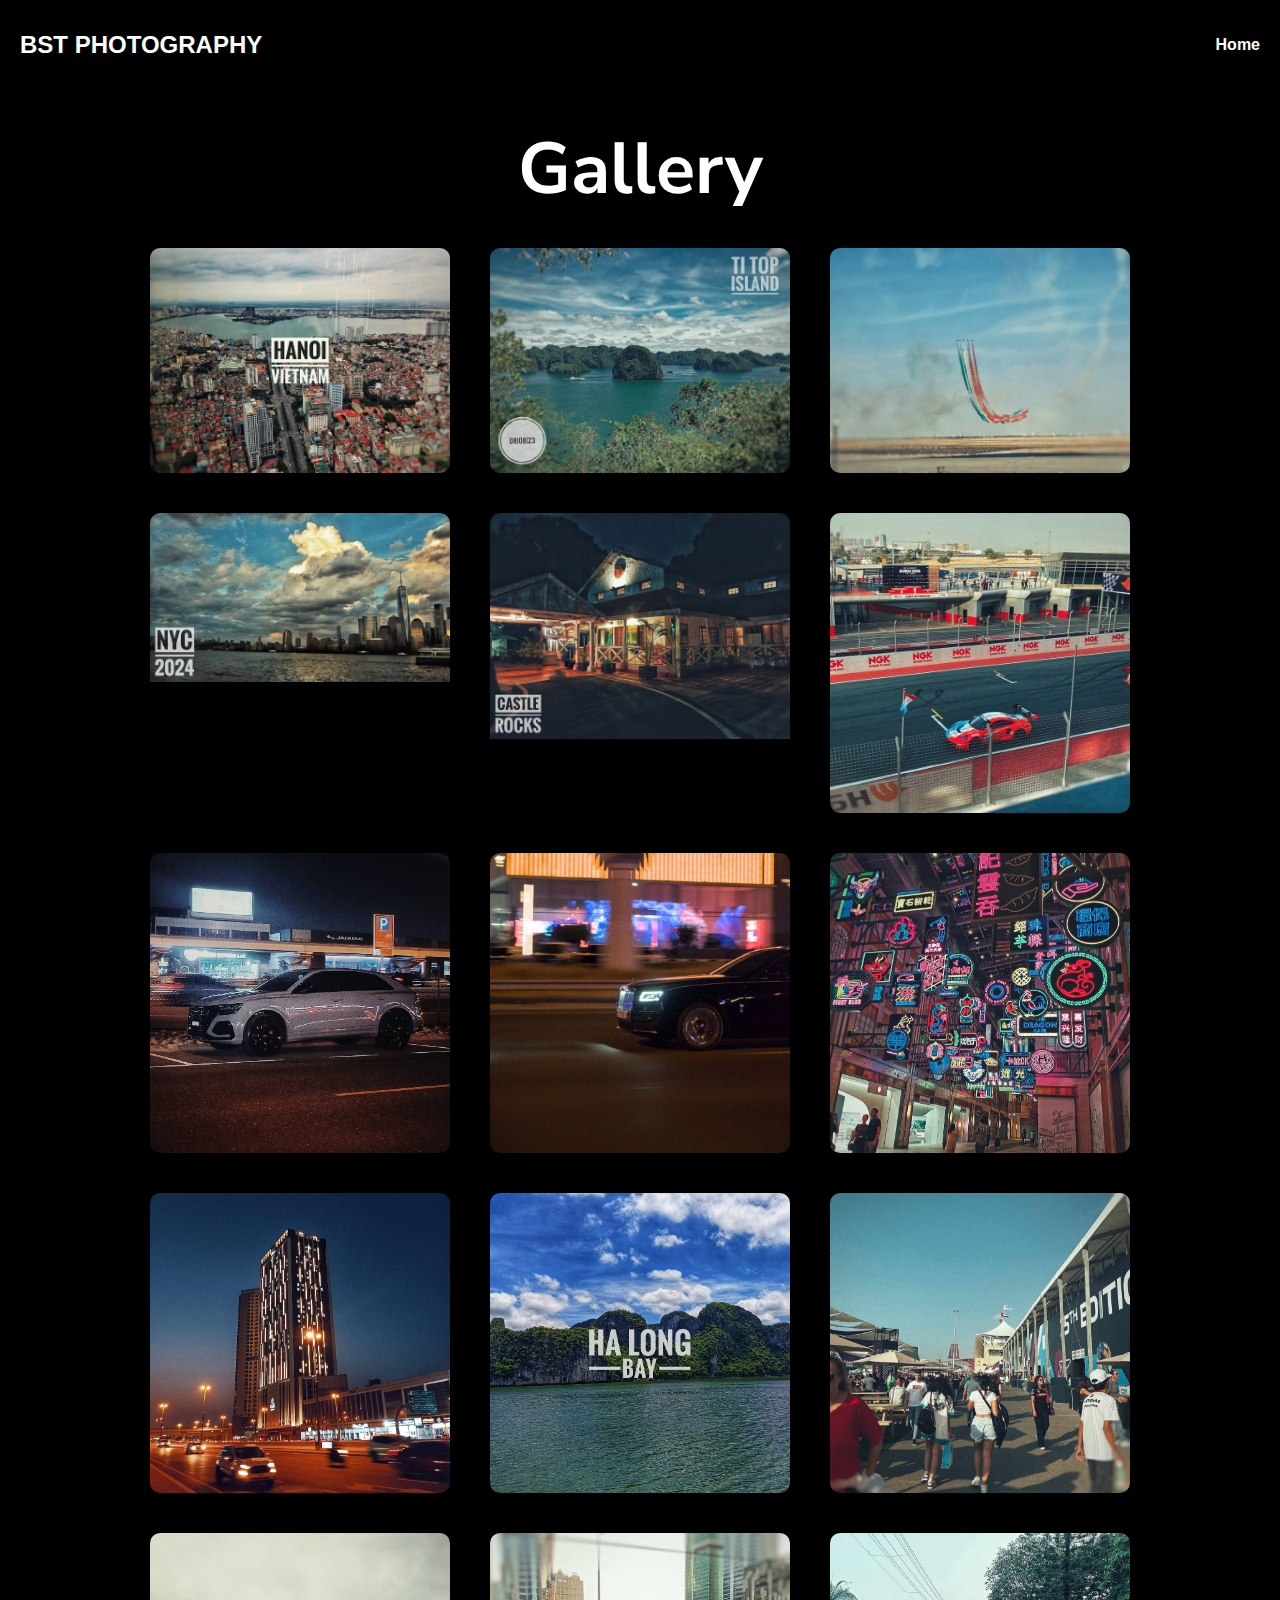
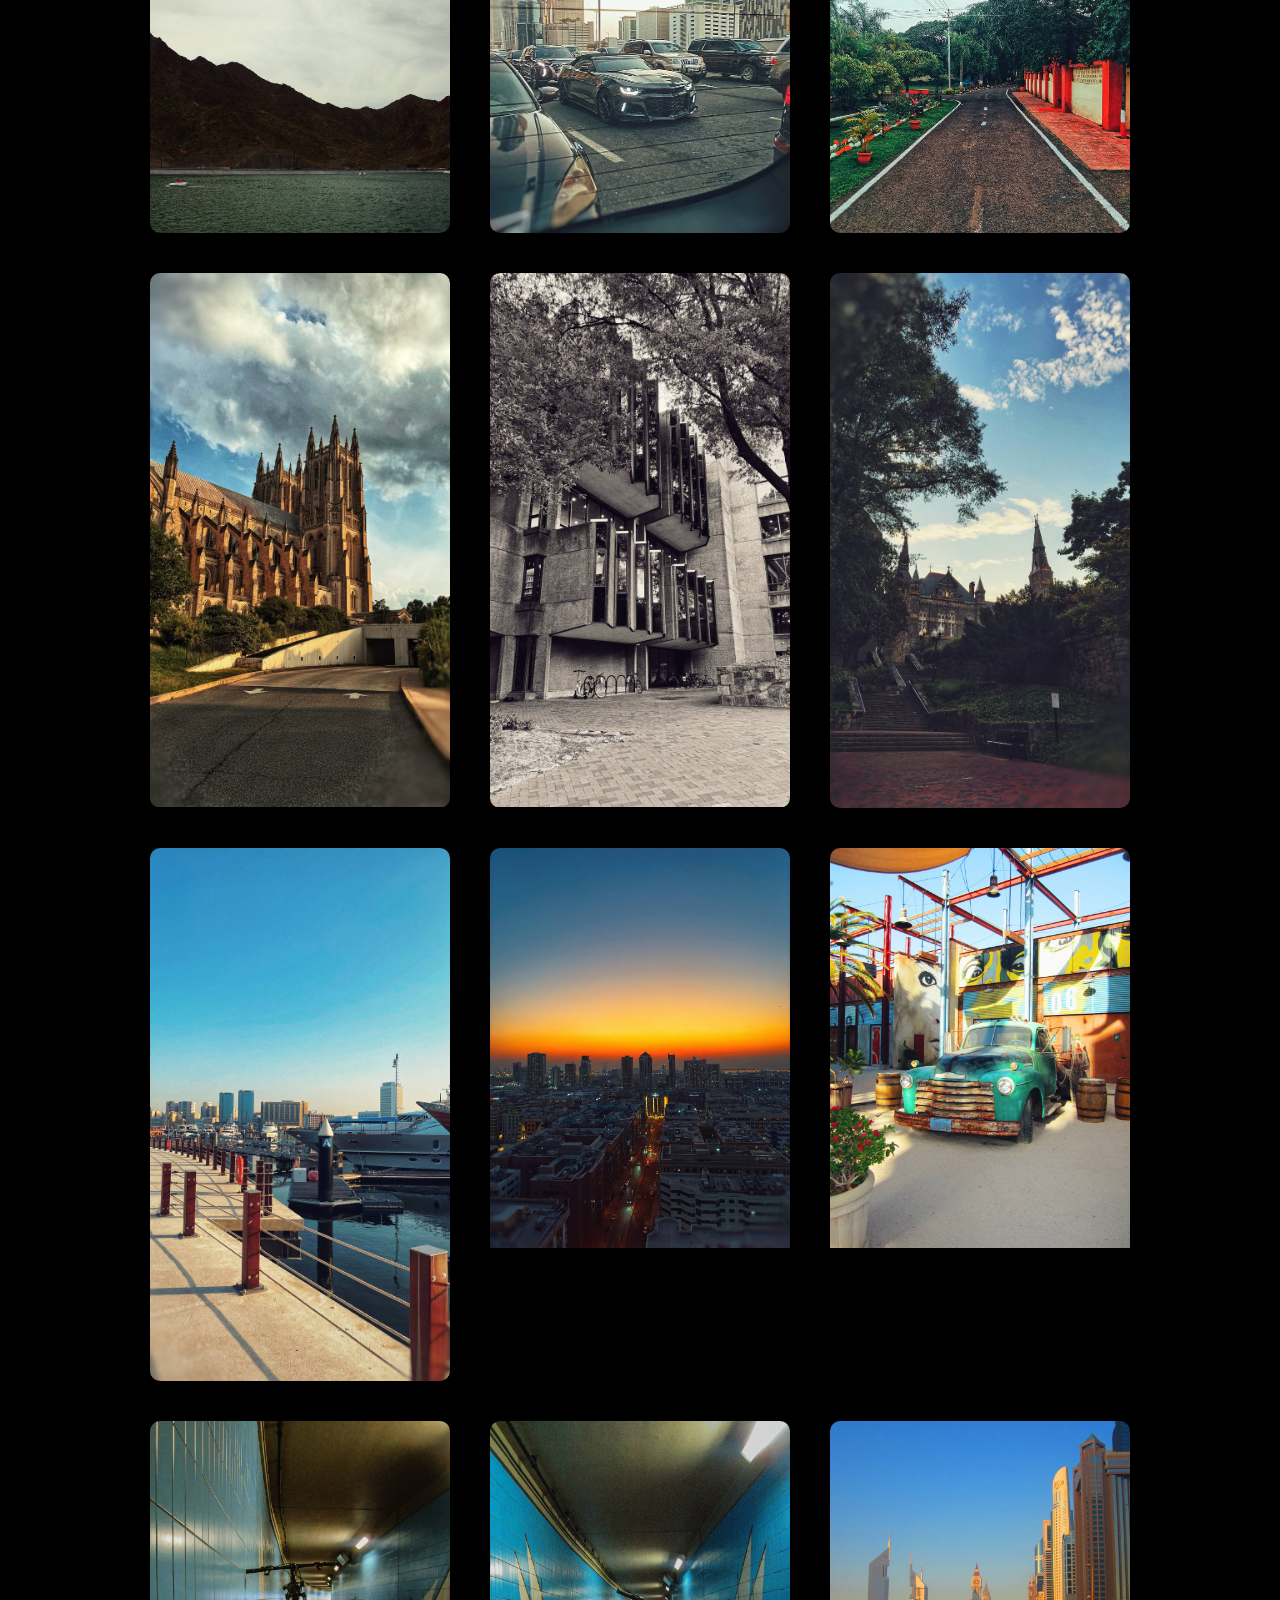
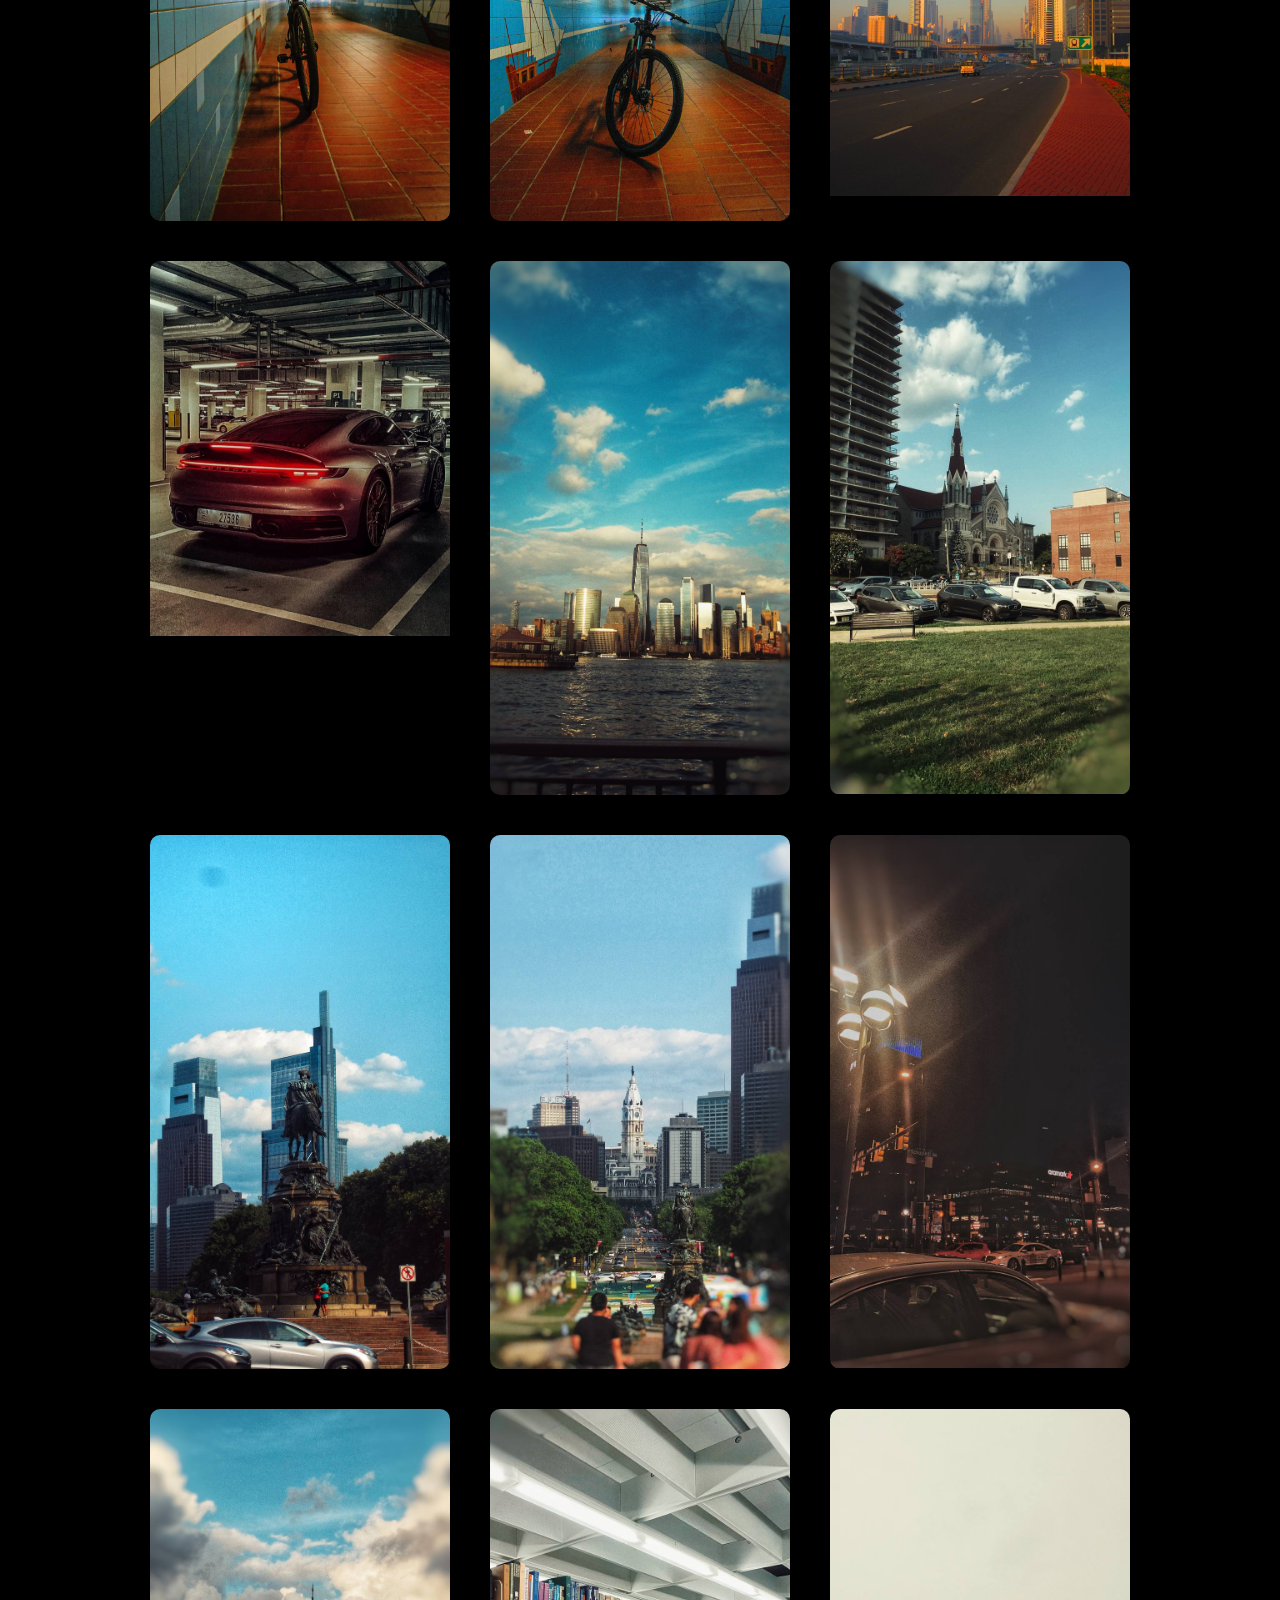
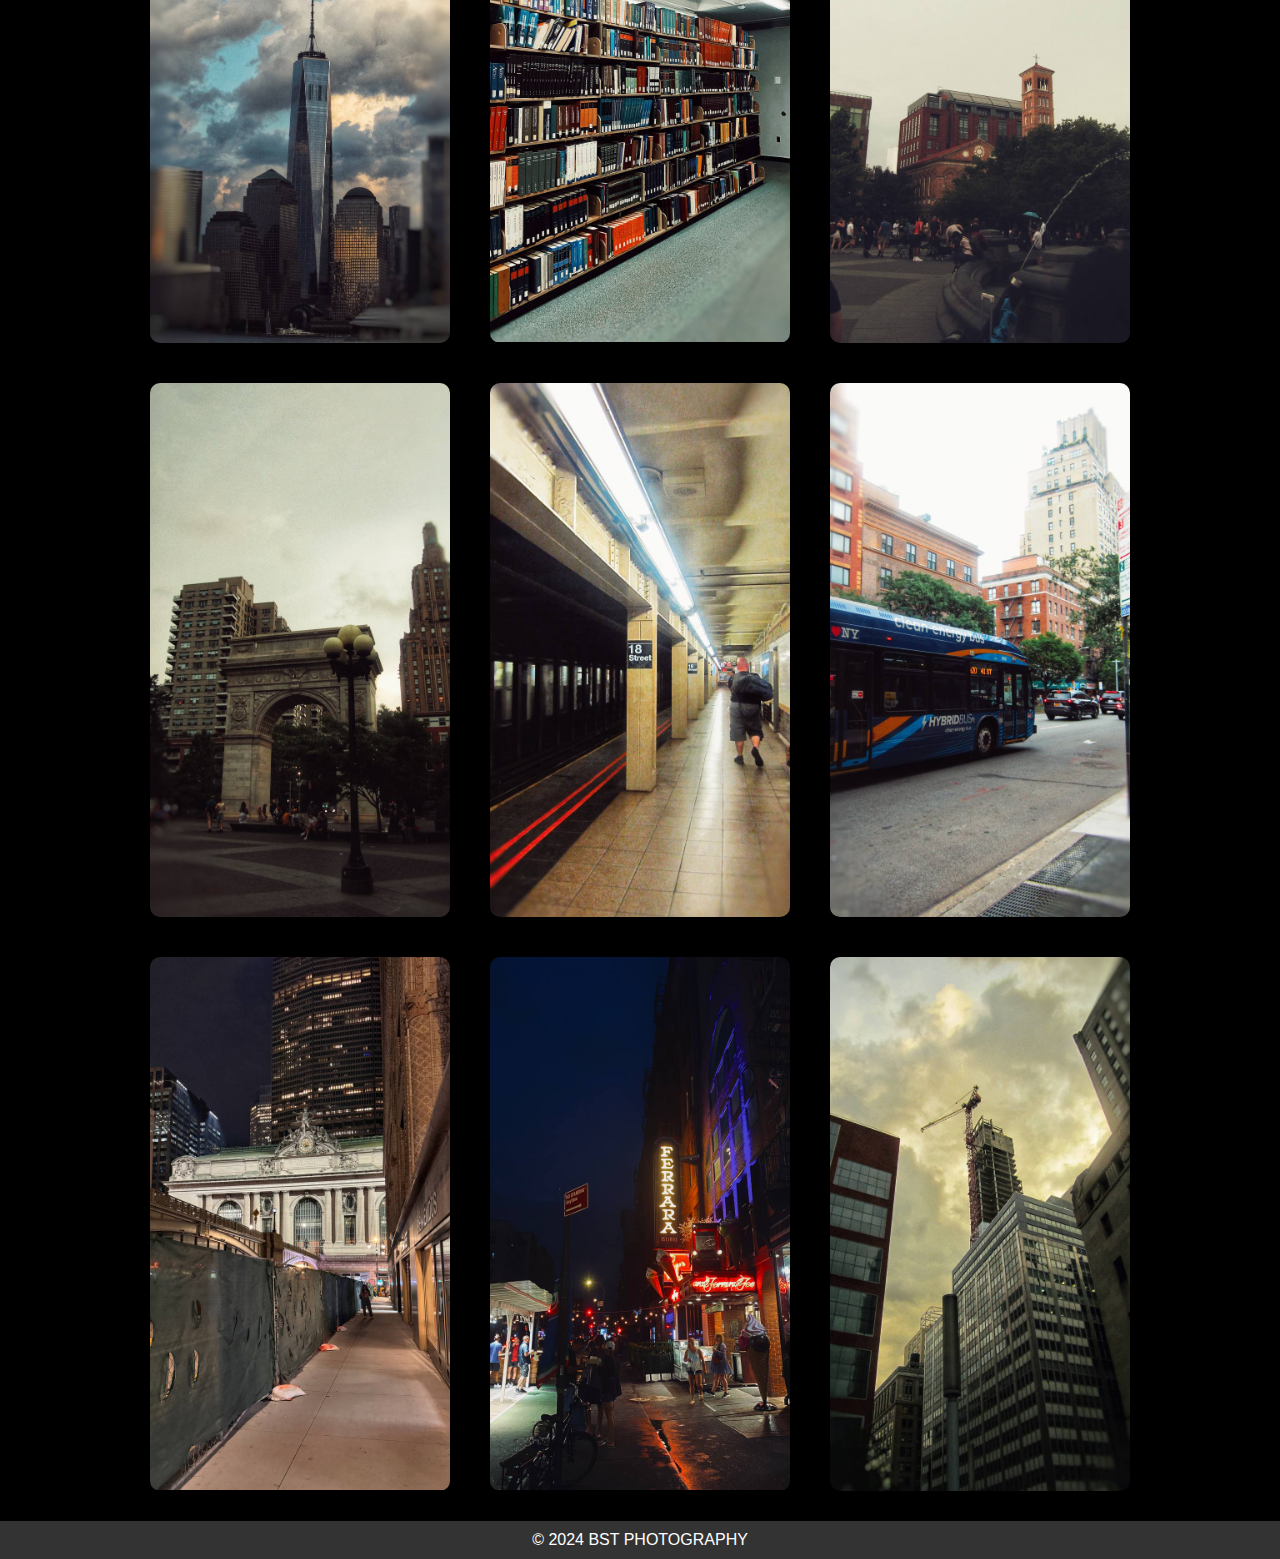
==== commit 169acec4: "Updated Website" ====
--- a/gallery.html
+++ b/gallery.html
@@ -6,46 +6,36 @@
     <link href="https://fonts.googleapis.com/css2?family=Nunito+Sans:wght@400;700&display=swap" rel="stylesheet">
     <meta name="viewport" content="width=device-width, initial-scale=1.0">
     <title>Gallery</title>
-
 </head>
 <body>
     <header>
-        <nav>
-            <div class="logo">BST PHOTOGRAPHY</div>
-            <ul>
-                <li><a href="index.html">Home</a></li>
-            </ul>
-        </nav>
+            <nav>
+        <div class="logo">BST PHOTOGRAPHY</div>
+        <ul id="nav-links">
+            <li><a href="index.html">Home</a></li>
+        </ul>
+        <div class="menu-toggle" id="menu-toggle">&#9776;</div>
+    </nav>
     </header>
     <main>
         <section class="gallery" id="gallery">
             <h2>Gallery</h2>
             <div class="gallery-grid">
-                <nl>
                 <div class="gallery-item">
                     <img src="images/photo_5830001630387488137_y.jpg" alt="Photo 5" height="400px" width="400px">
                 </div>
-                </nl>
-                <nl>
-                    <div class="gallery-item">
-                        <img src="images/photo_5830001630387488134_y.jpg" alt="Photo 10" height="400px" width="400px">
-                    </div>
-                </nl>
-                <nl>
-                    <div class="gallery-item">
-                        <img src="images/photo_5830001630387488129_y.jpg" alt="Photo 15" height="400px" width="400px">
-                    </div>
-                </nl>
-                <nl>
-                    <div class="gallery-item">
-                        <img src="images/photo_5861732732806219913_y.jpg" alt="Photo 28" height="400px" width="400px">
-                    </div>
-                </nl>
-                <nl>
-                    <div class="gallery-item">
-                        <img src="images/photo_5906781588212008117_y.jpg" alt="Photo 28" height="400px" width="400px">
-                    </div>
-                </nl>
+                <div class="gallery-item">
+                    <img src="images/photo_5830001630387488134_y.jpg" alt="Photo 10" height="400px" width="400px">
+                </div>
+                <div class="gallery-item">
+                    <img src="images/photo_5830001630387488129_y.jpg" alt="Photo 15" height="400px" width="400px">
+                </div>
+                <div class="gallery-item">
+                    <img src="images/photo_5861732732806219913_y.jpg" alt="Photo 28" height="400px" width="400px">
+                </div>
+                <div class="gallery-item">
+                    <img src="images/photo_5906781588212008117_y.jpg" alt="Photo 28" height="400px" width="400px">
+                </div>
                 <div class="gallery-item">
                     <img src="images/photo_5830001630387488125_y.jpg" alt="Photo 1" height="400px" width="400px">
                 </div>
@@ -148,9 +138,18 @@
                 <div class="gallery-item">  
                     <img src="images/photo_5884187955701074822_y.jpg" alt="Photo 40" height="400px" width="400px">
                 </div>
-
-                <!-- Add more photos as needed -->
             </div>
         </section>
+    </main>
+    <footer>
+        <p>&copy; 2024 BST PHOTOGRAPHY</p>
+    </footer>
+
+    <div id="photo-modal" class="modal">
+        <span class="close">&times;</span>
+        <img class="modal-content" id="modal-img">
+    </div>
+
+    <script src="script.js"></script>
 </body>
-</html>+</html>
--- a/Gallerystyles.css
+++ b/Gallerystyles.css
@@ -202,3 +202,66 @@
     }
 
 }
+
+
+.modal {
+    display: none; /* Hidden by default */
+    position: fixed;
+    z-index: 1000;
+    padding-top: 60px;
+    left: 0;
+    top: 0;
+    width: 100%;
+    height: 100%;
+    overflow: auto;
+    background-color: rgba(0, 0, 0, 0.9);
+}
+
+.modal-content {
+    margin: auto;
+    display: block;
+    width: 80%;
+    max-width: 700px;
+}
+
+.close {
+    position: absolute;
+    top: 15px;
+    right: 35px;
+    color: #f1f1f1;
+    font-size: 40px;
+    font-weight: bold;
+    transition: 0.3s;
+}
+
+.close:hover,
+.close:focus {
+    color: #bbb;
+    text-decoration: none;
+    cursor: pointer;
+}
+
+/* CSS for responsive nav */
+.menu-toggle {
+    display: none;
+  }
+  
+  @media (max-width: 768px) {
+    .menu-toggle {
+      display: block;
+      cursor: pointer;
+      font-size: 24px;
+      padding: 10px;
+      color: white;
+    }
+    
+    #nav-links {
+      display: none;
+      flex-direction: column;
+    }
+    
+    #nav-links.active {
+      display: flex;
+    }
+  }
+  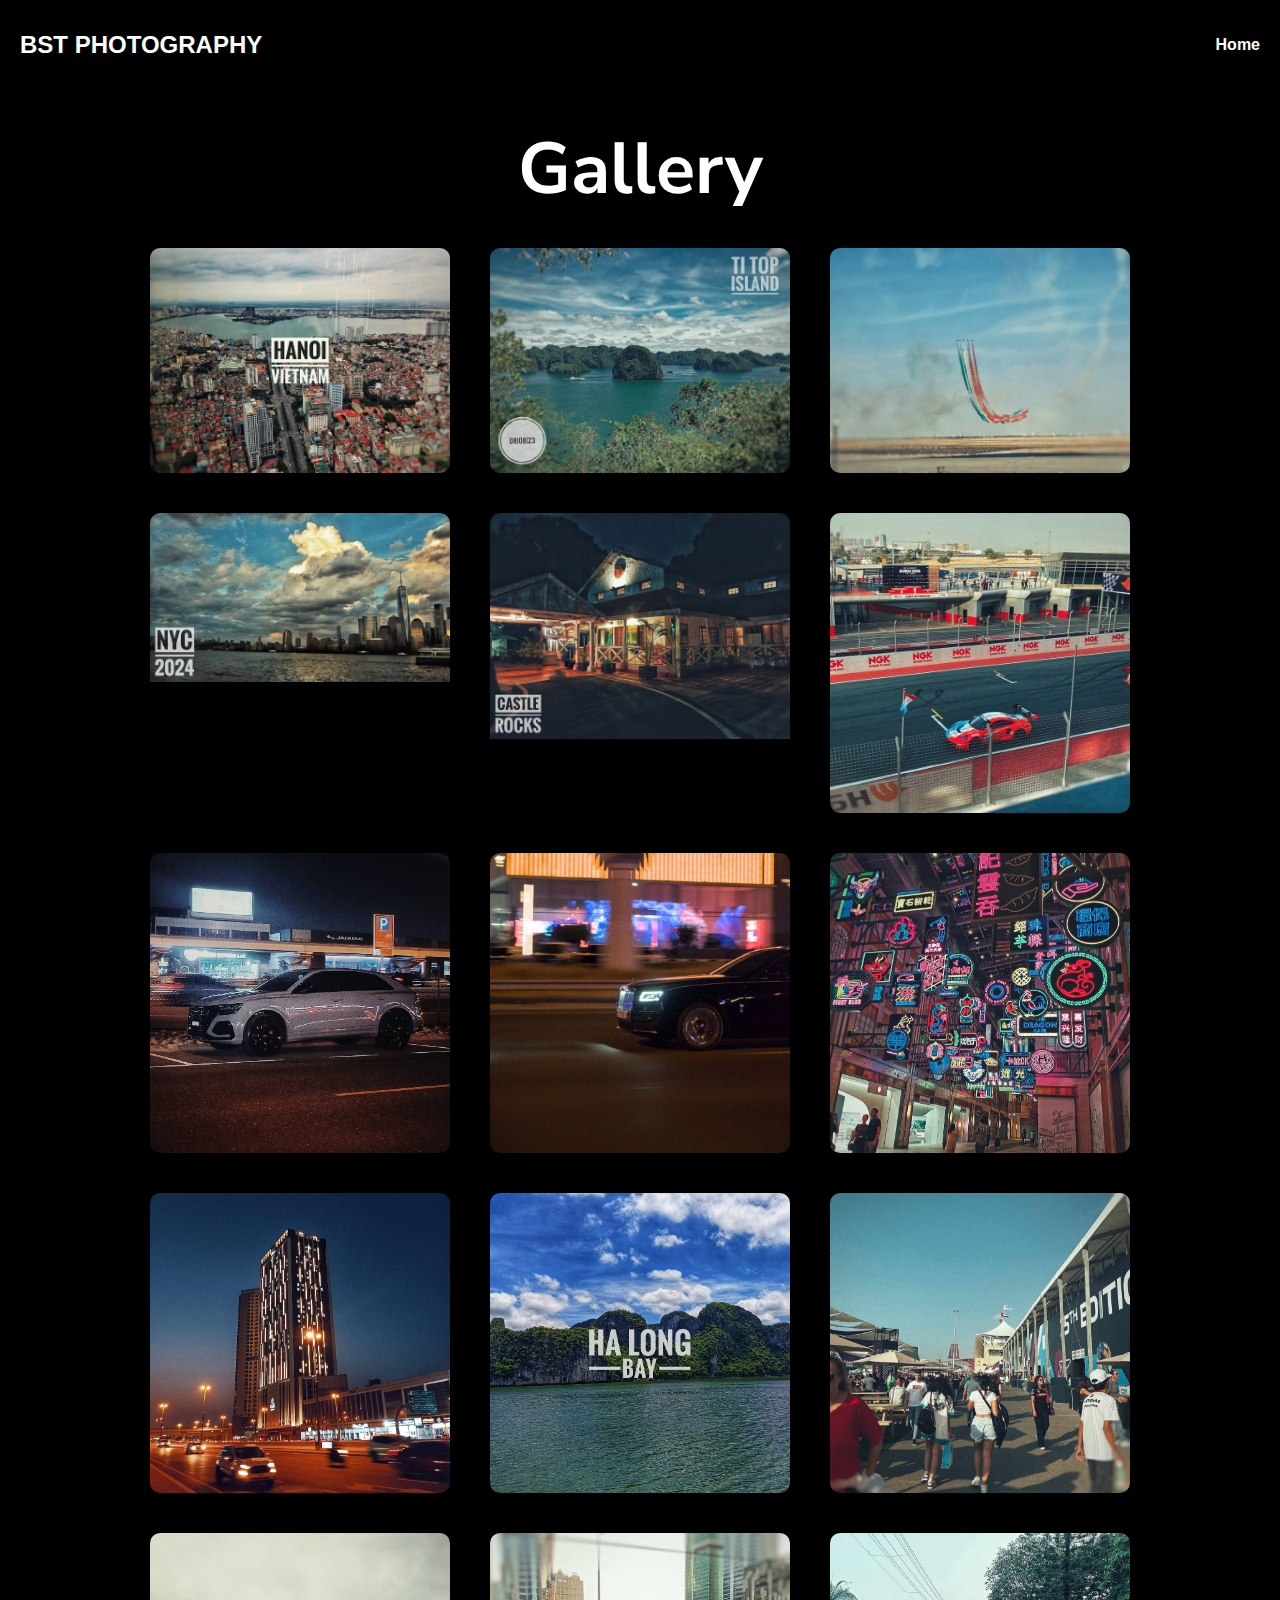
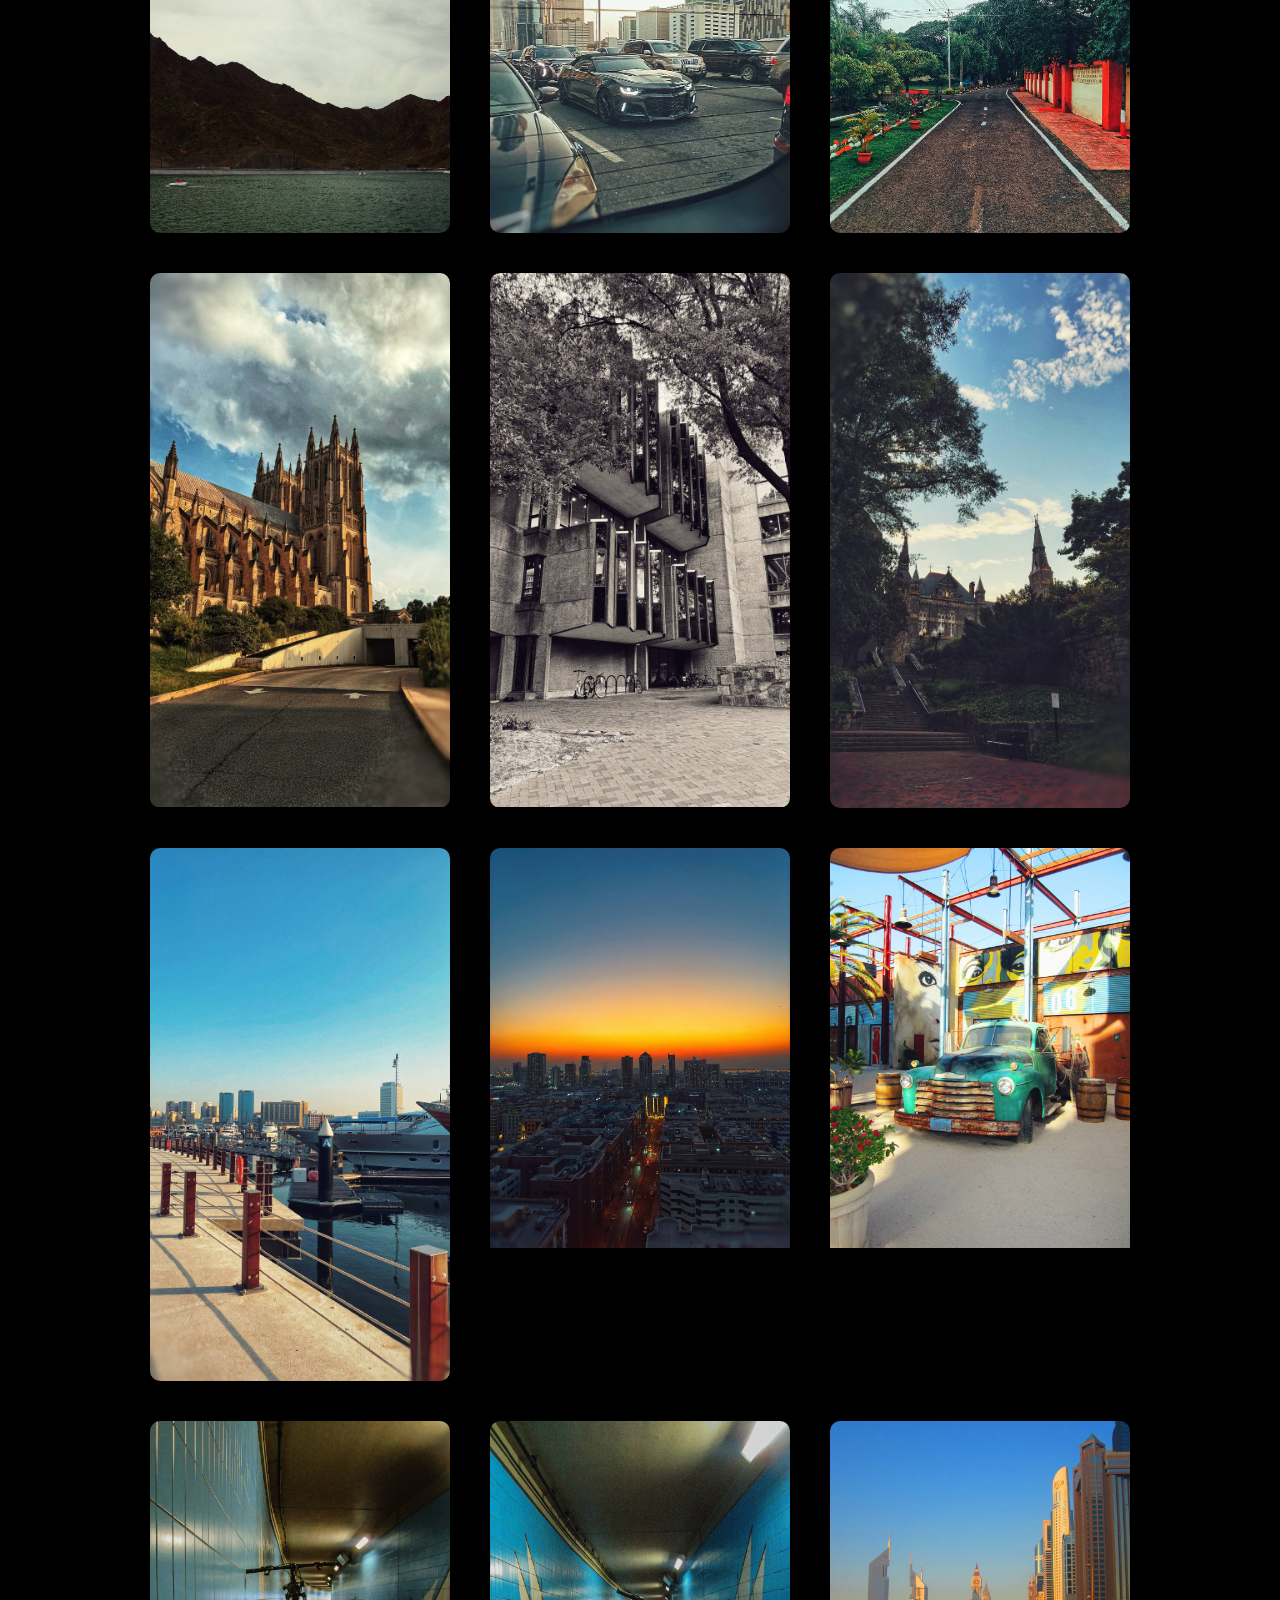
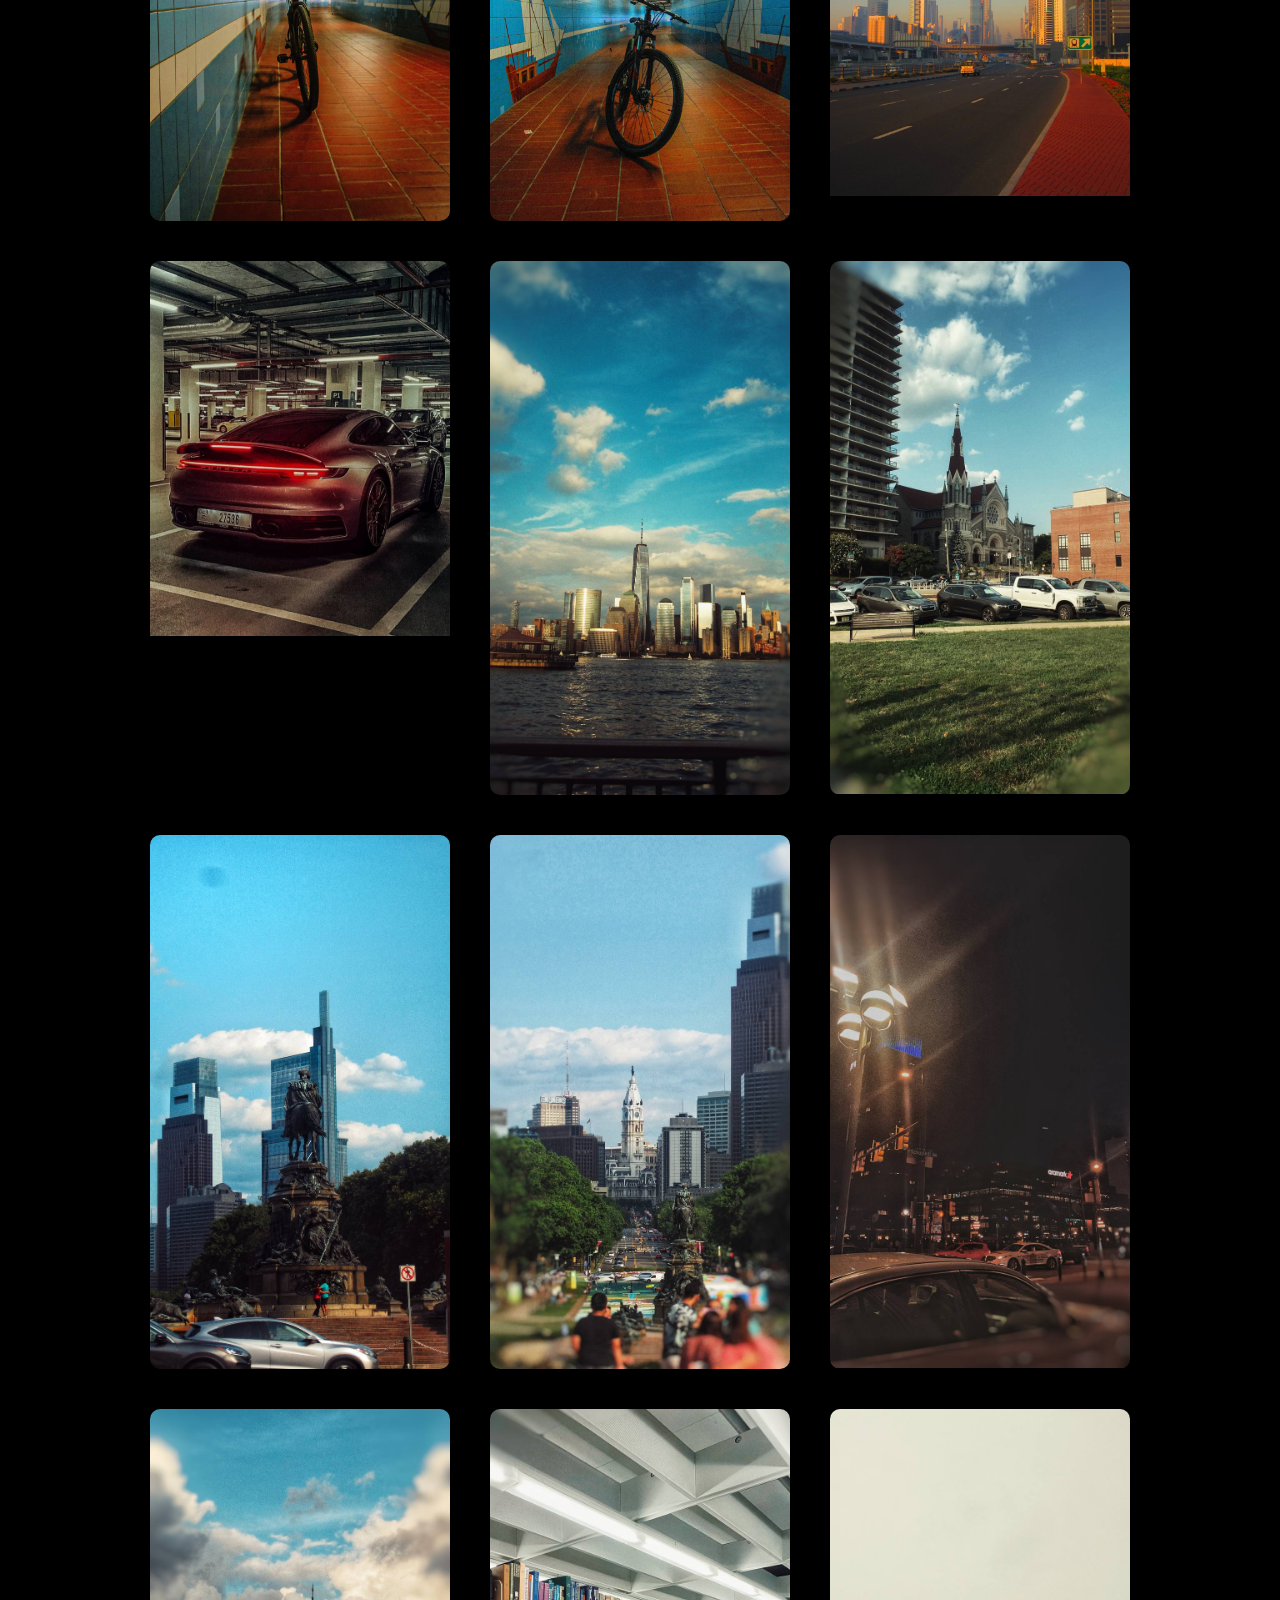
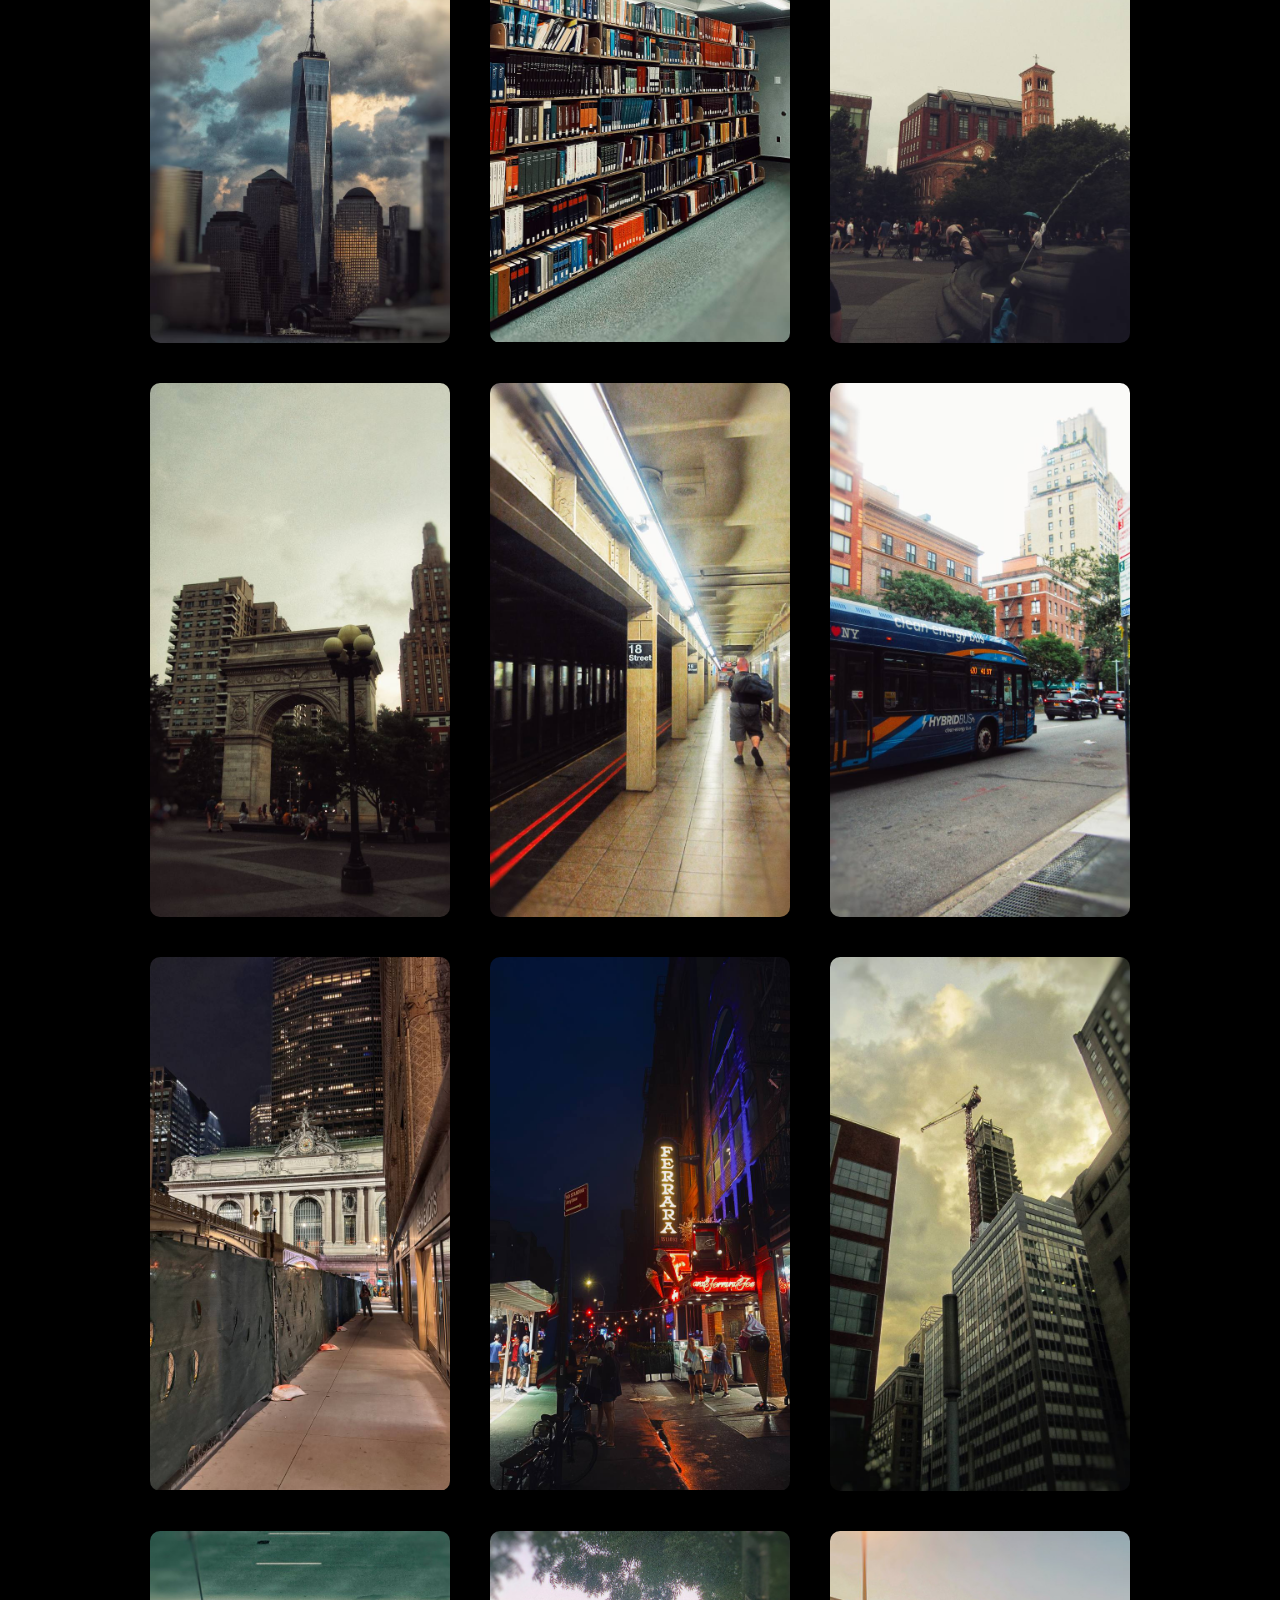
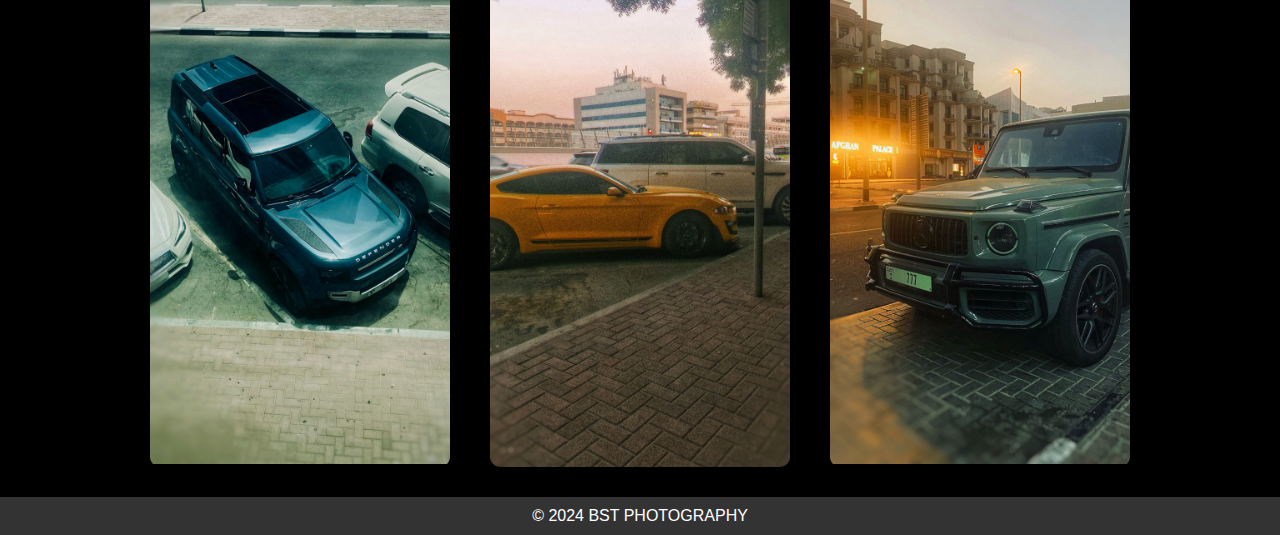
==== commit 22f08605: "New Photos" ====
--- a/gallery.html
+++ b/gallery.html
@@ -138,6 +138,15 @@
                 <div class="gallery-item">  
                     <img src="images/photo_5884187955701074822_y.jpg" alt="Photo 40" height="400px" width="400px">
                 </div>
+                <div class="gallery-item">  
+                    <img src="images/photo_6012711162656966770_y.jpg" alt="Photo 41" height="400px" width="400px">
+                </div>
+                <div class="gallery-item">  
+                    <img src="images/photo_6012711162656966772_y.jpg" alt="Photo 42" height="400px" width="400px">
+                </div>
+                <div class="gallery-item">  
+                    <img src="images/photo_6012711162656966771_y.jpg" alt="Photo 43" height="400px" width="400px">
+                </div>
             </div>
         </section>
     </main>
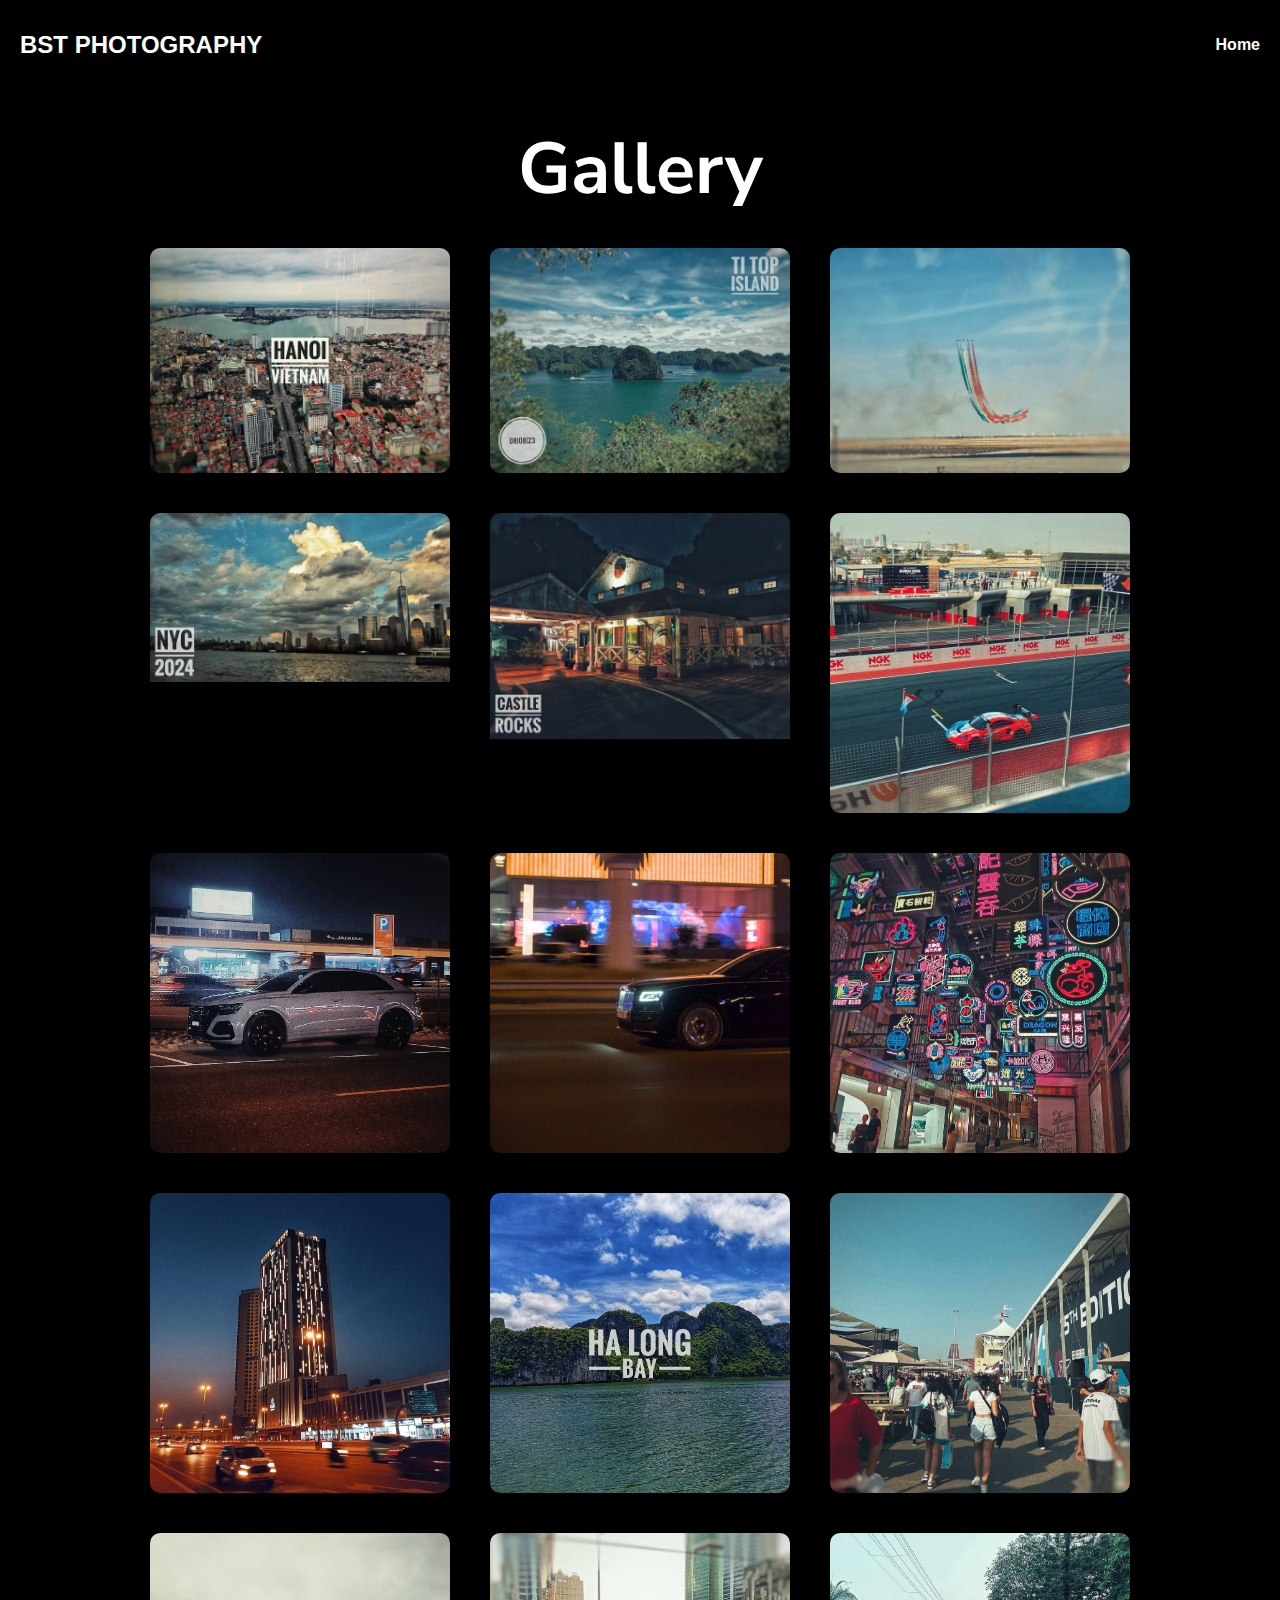
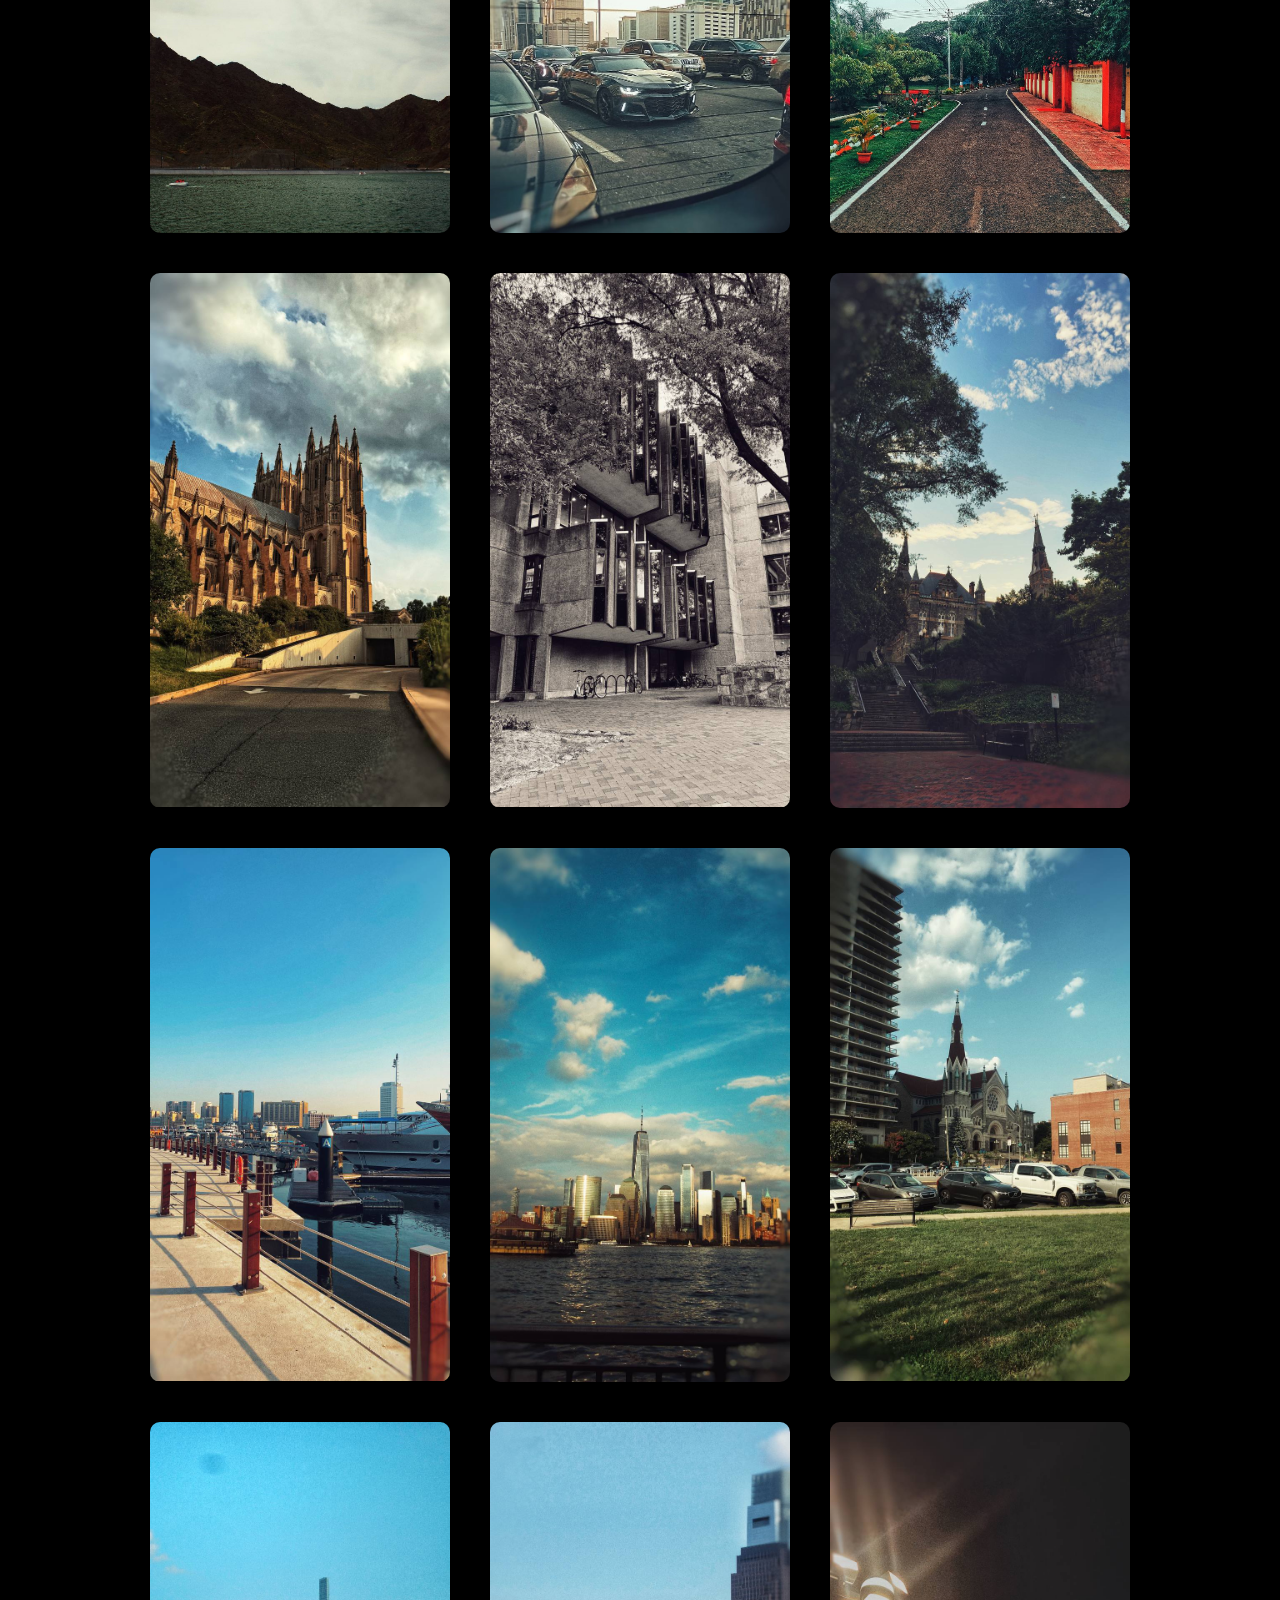
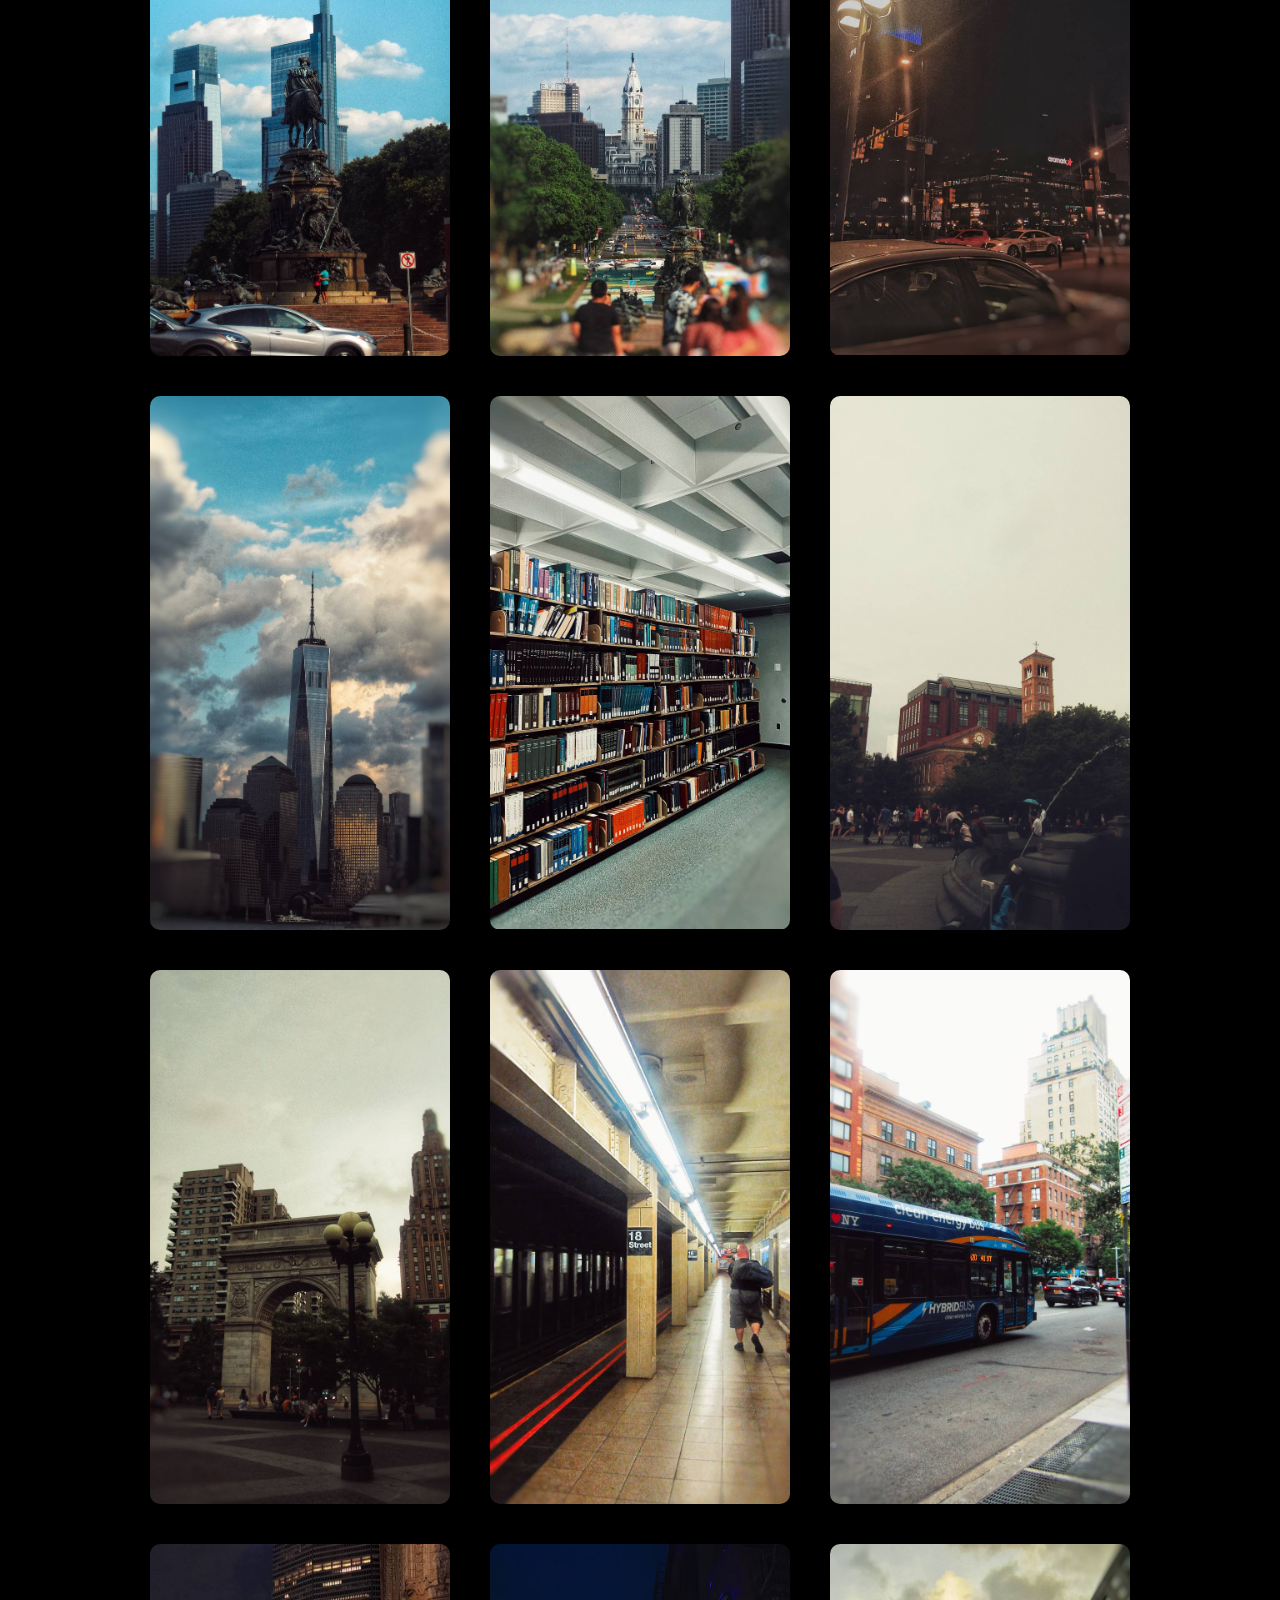
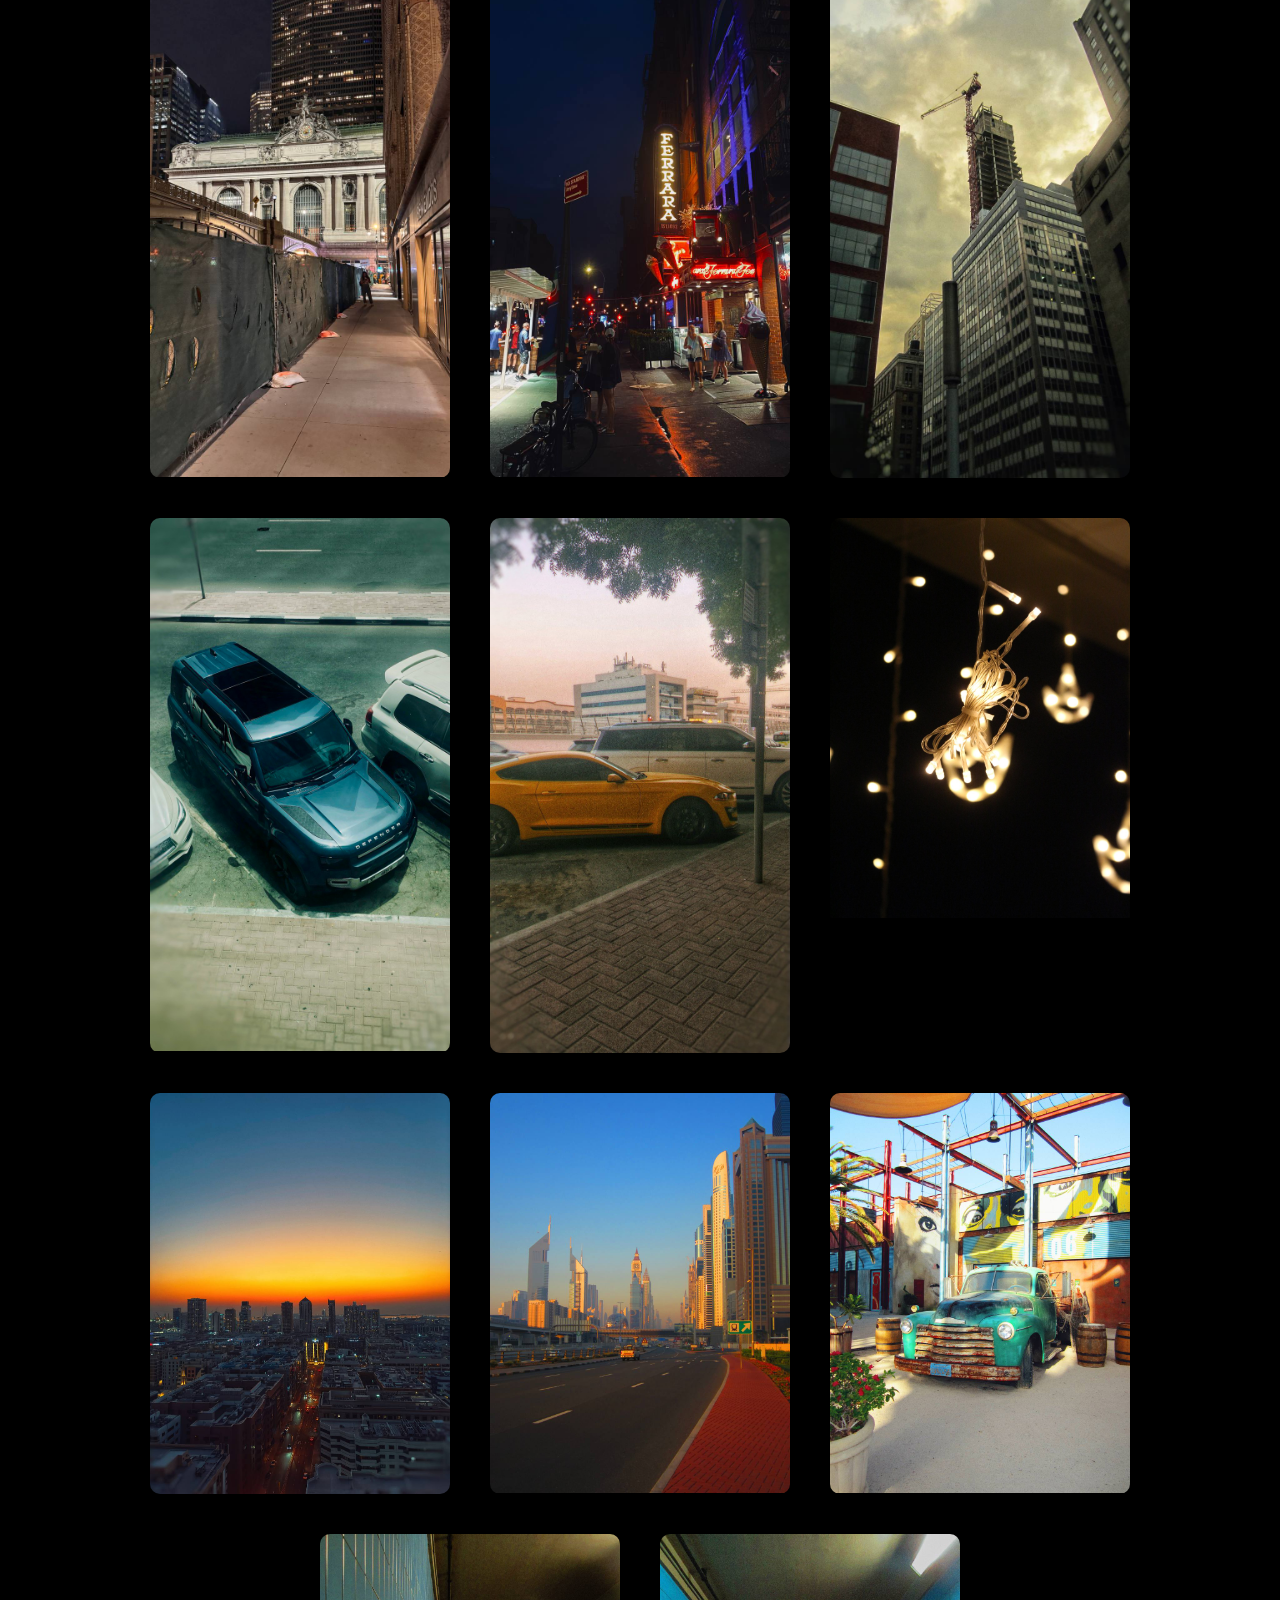
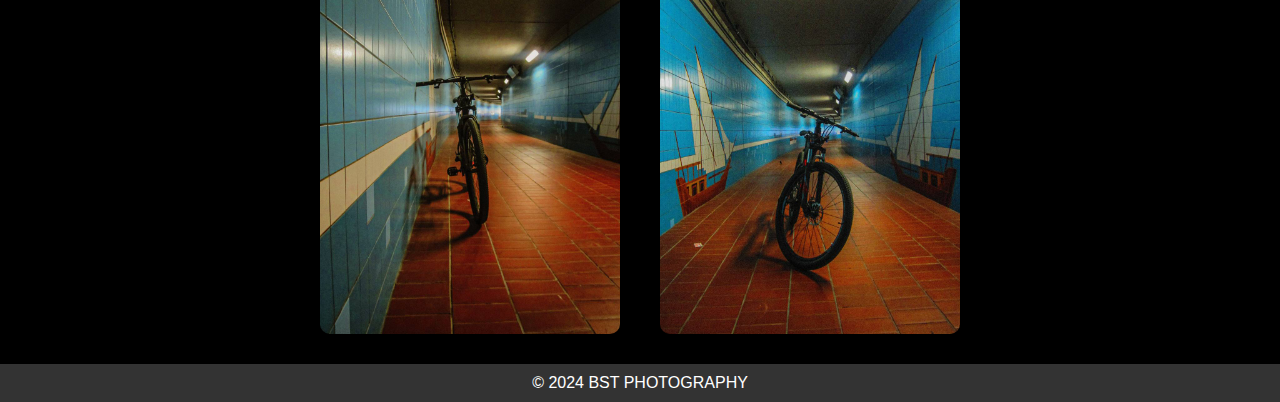
==== commit 9e130cf7: "New Photos" ====
--- a/gallery.html
+++ b/gallery.html
@@ -78,24 +78,6 @@
                 <div class="gallery-item">
                     <img src="images/photo_5830001630387488117_y.jpg" alt="Photo 19" height="400px" width="400px">
                 </div>
-                <div class="gallery-item">
-                    <img src="images/photo_5830001630387488116_y.jpg" alt="Photo 20" height="400px" width="400px">
-                </div>
-                <div class="gallery-item">
-                    <img src="images/photo_5830001630387488119_y.jpg" alt="Photo 21" height="400px" width="400px">
-                </div>
-                <div class="gallery-item">
-                    <img src="images/photo_5830001630387488121_y.jpg" alt="Photo 22" height="400px" width="400px">
-                </div>
-                <div class="gallery-item">
-                    <img src="images/photo_5830001630387488120_y.jpg" alt="Photo 23" height="400px" width="400px">
-                </div>
-                <div class="gallery-item">
-                    <img src="images/photo_5830001630387488122_y.jpg" alt="Photo 24" height="400px" width="400px">
-                </div>
-                <div class="gallery-item">  
-                    <img src="images/photo_5830001630387488118_y.jpg" alt="Photo 25" height="400px" width="400px">
-                </div>
                 <div class="gallery-item">  
                     <img src="images/photo_5861732732806219914_y.jpg" alt="Photo 26" height="400px" width="400px">
                 </div>
@@ -144,8 +126,29 @@
                 <div class="gallery-item">  
                     <img src="images/photo_6012711162656966772_y.jpg" alt="Photo 42" height="400px" width="400px">
                 </div>
+                <!-- <div class="gallery-item">  
+                    <img src="images/photo_6012711162656966771_y.jpg" alt="Photo 43" height="400px" width="400px">
+                </div>
                 <div class="gallery-item">  
-                    <img src="images/photo_6012711162656966771_y.jpg" alt="Photo 43" height="400px" width="400px">
+                    <img src="images/photo_5830001630387488118_y.jpg" alt="Photo 25" height="400px" width="400px">
+                </div> -->
+                <div class="gallery-item">  
+                    <img src="images/photo_5794054377617605739_w.jpg" alt="Photo 43" height="400px" width="400px">
+                </div>
+                <div class="gallery-item">
+                    <img src="images/photo_5830001630387488116_y.jpg" alt="Photo 20" height="400px" width="400px">
+                </div>
+                <div class="gallery-item">
+                    <img src="images/photo_5830001630387488122_y.jpg" alt="Photo 24" height="400px" width="400px">
+                </div>
+                <div class="gallery-item">
+                    <img src="images/photo_5830001630387488119_y.jpg" alt="Photo 21" height="400px" width="400px">
+                </div>
+                <div class="gallery-item">
+                    <img src="images/photo_5830001630387488121_y.jpg" alt="Photo 22" height="400px" width="400px">
+                </div>
+                <div class="gallery-item">
+                    <img src="images/photo_5830001630387488120_y.jpg" alt="Photo 23" height="400px" width="400px">
                 </div>
             </div>
         </section>
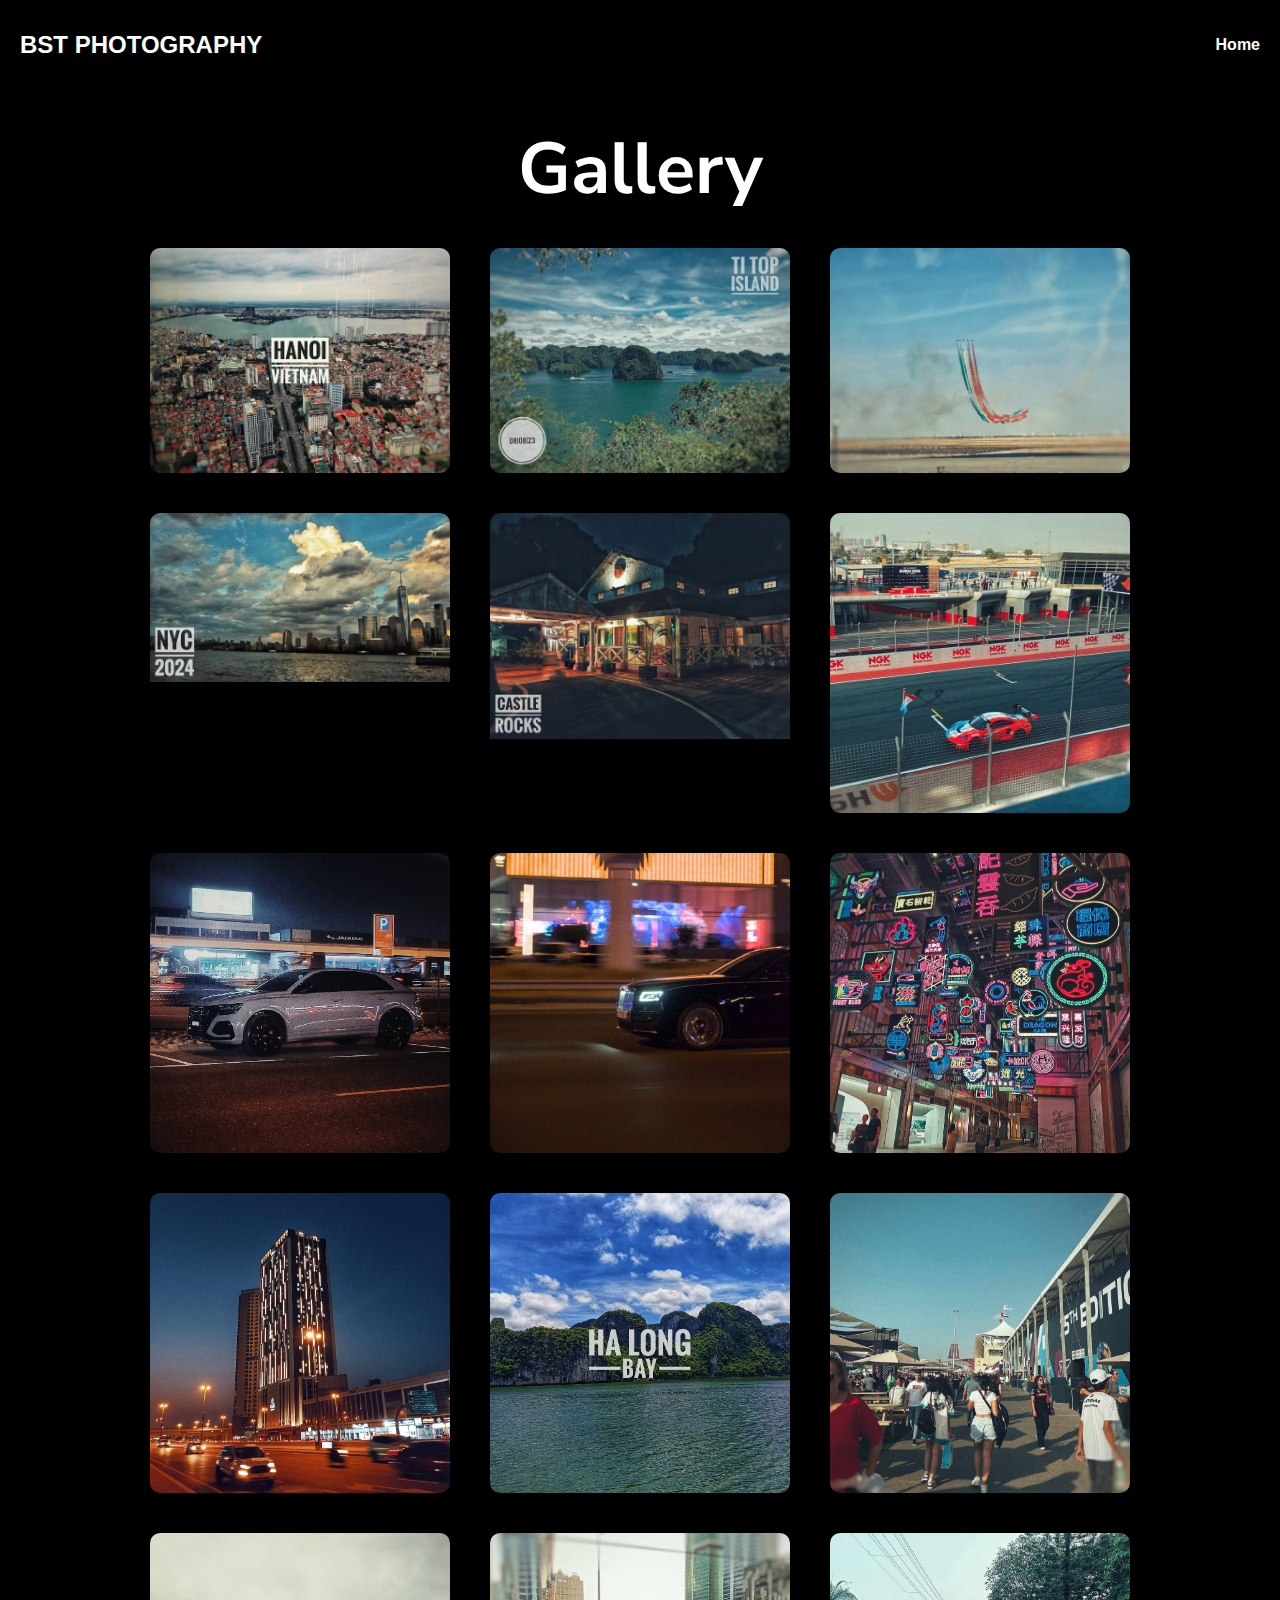
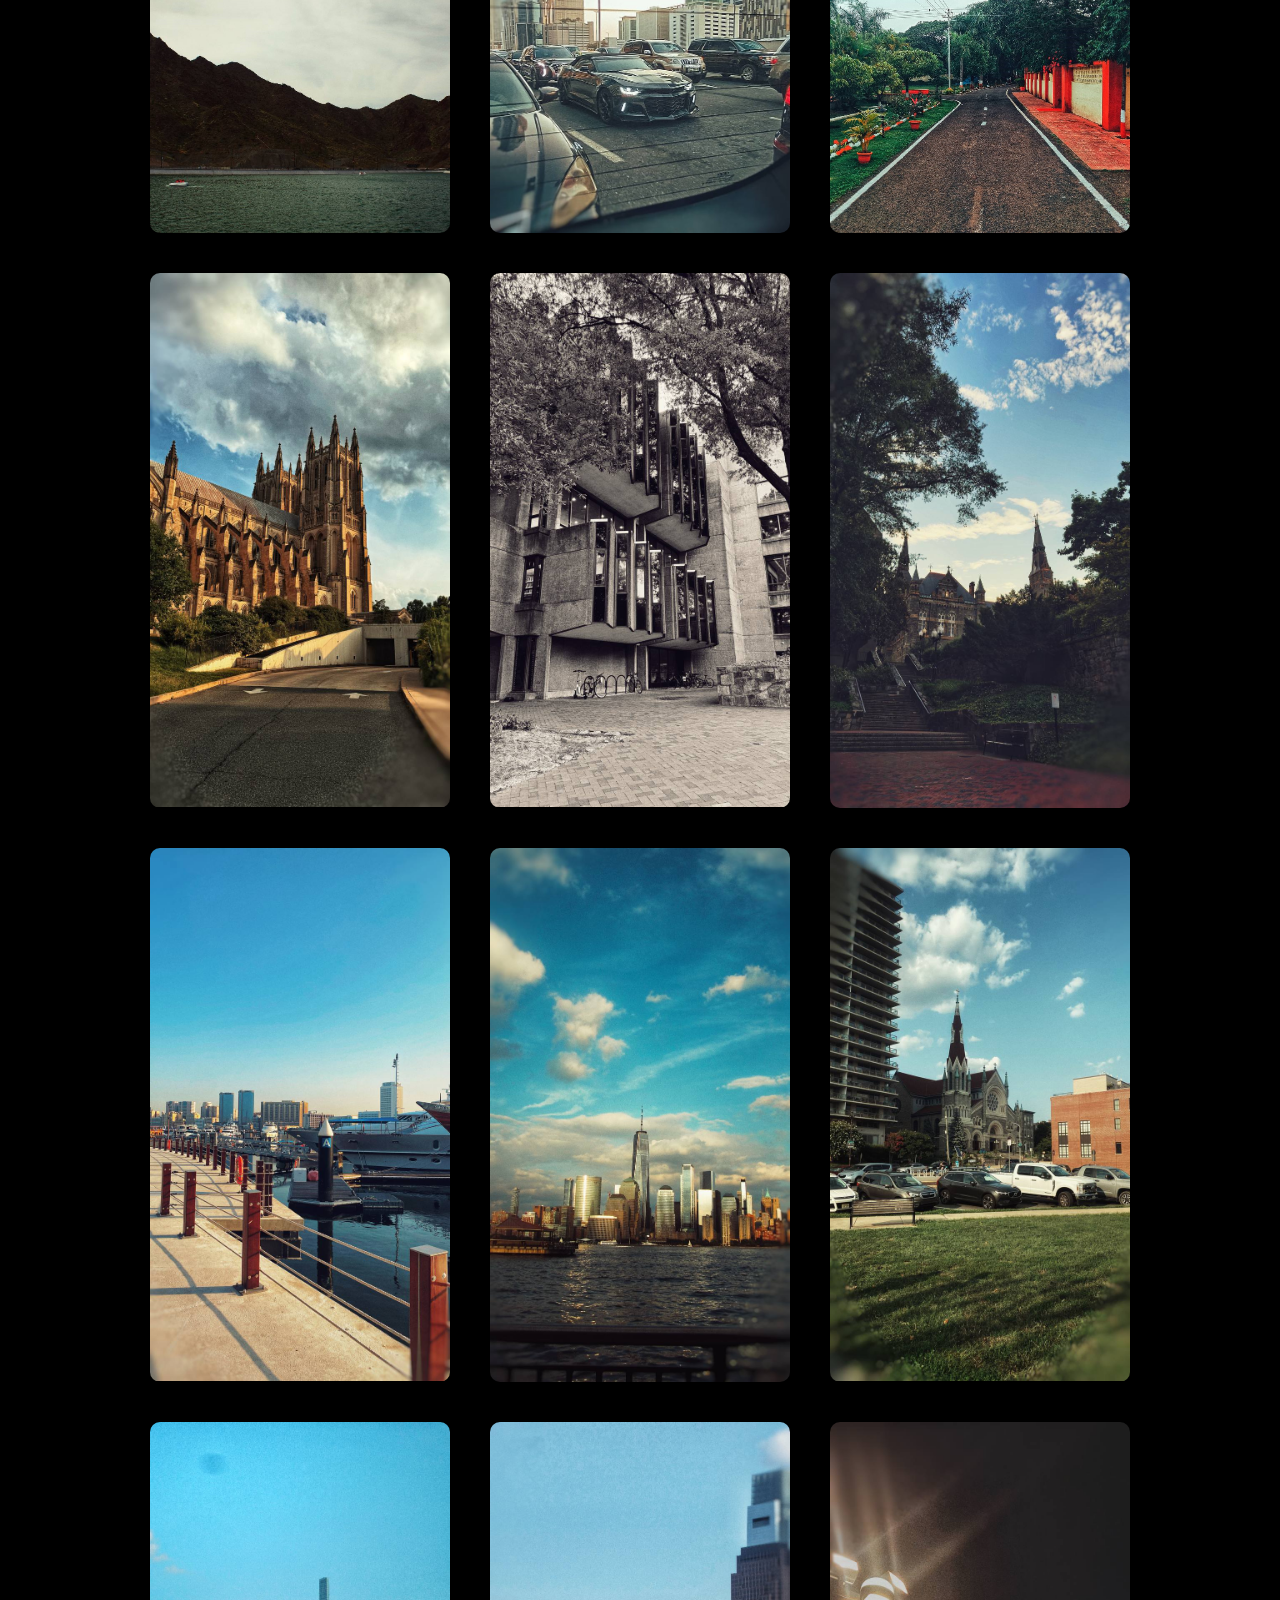
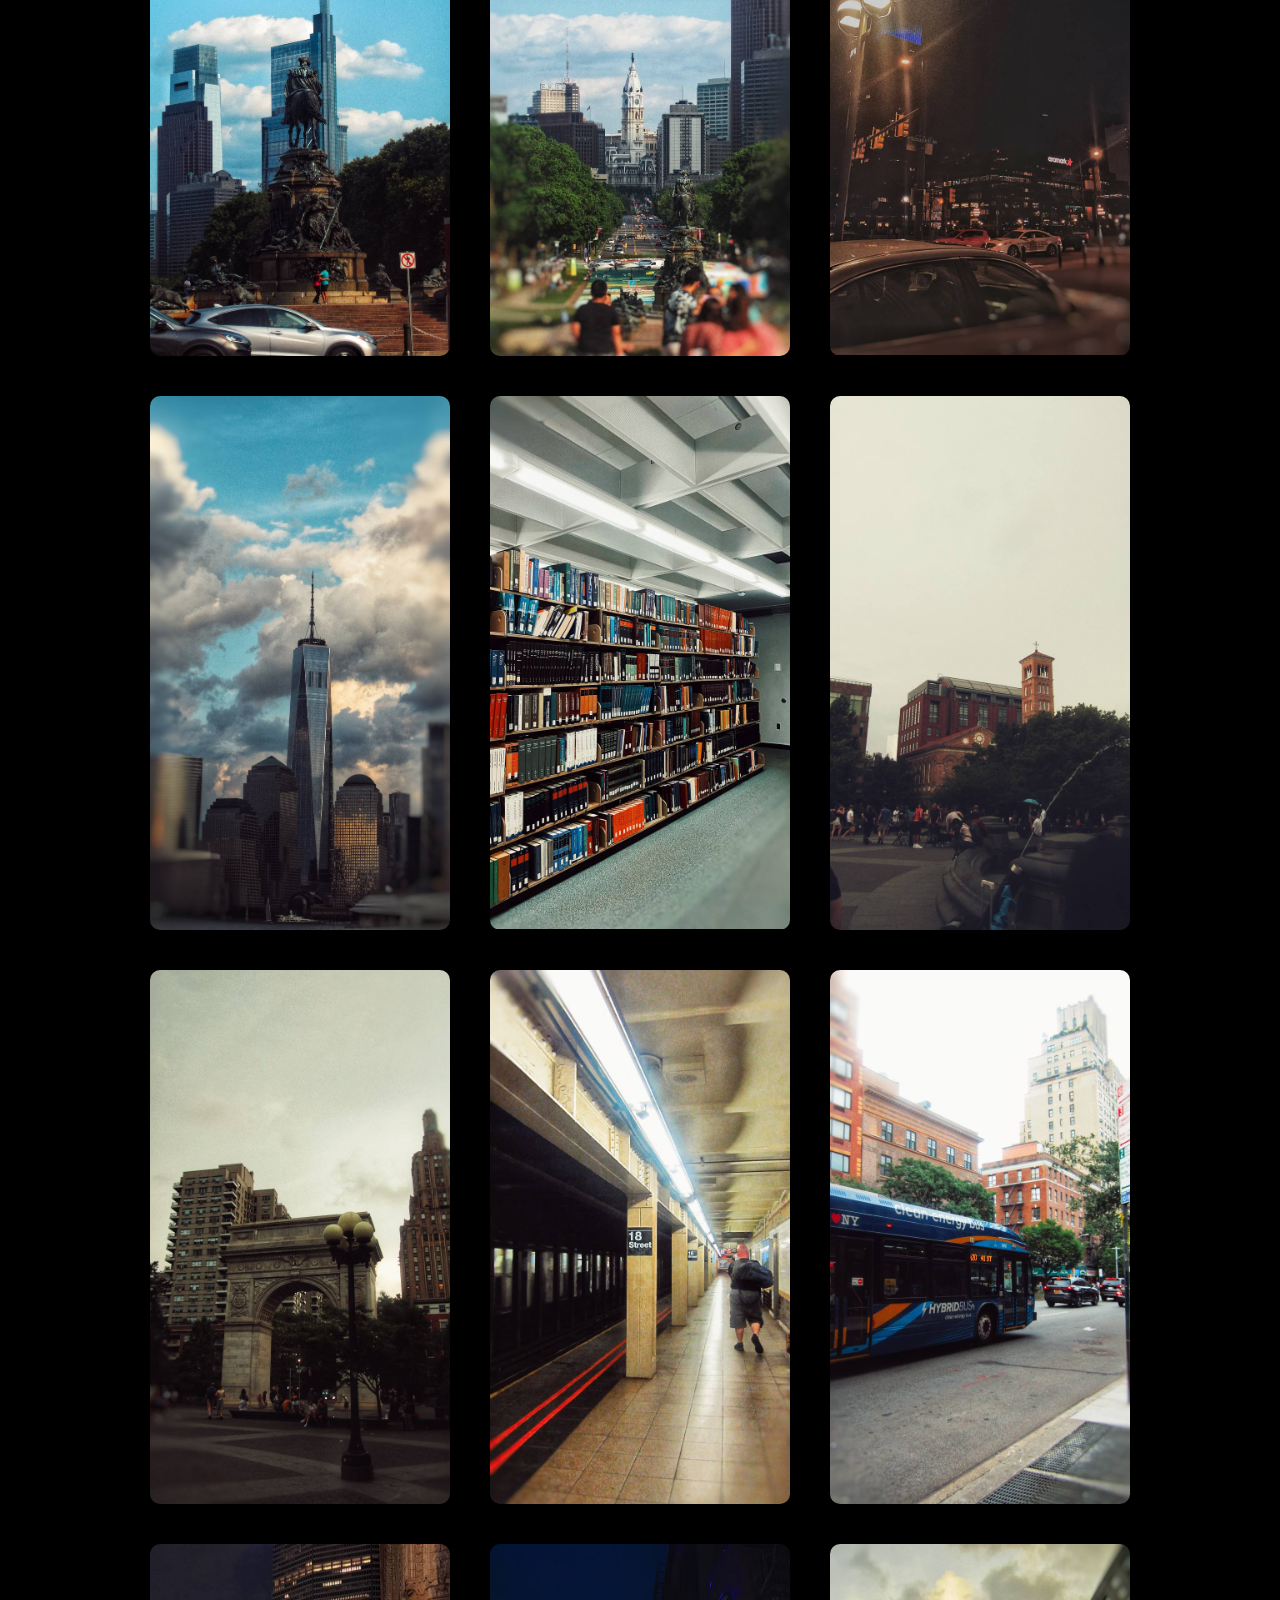
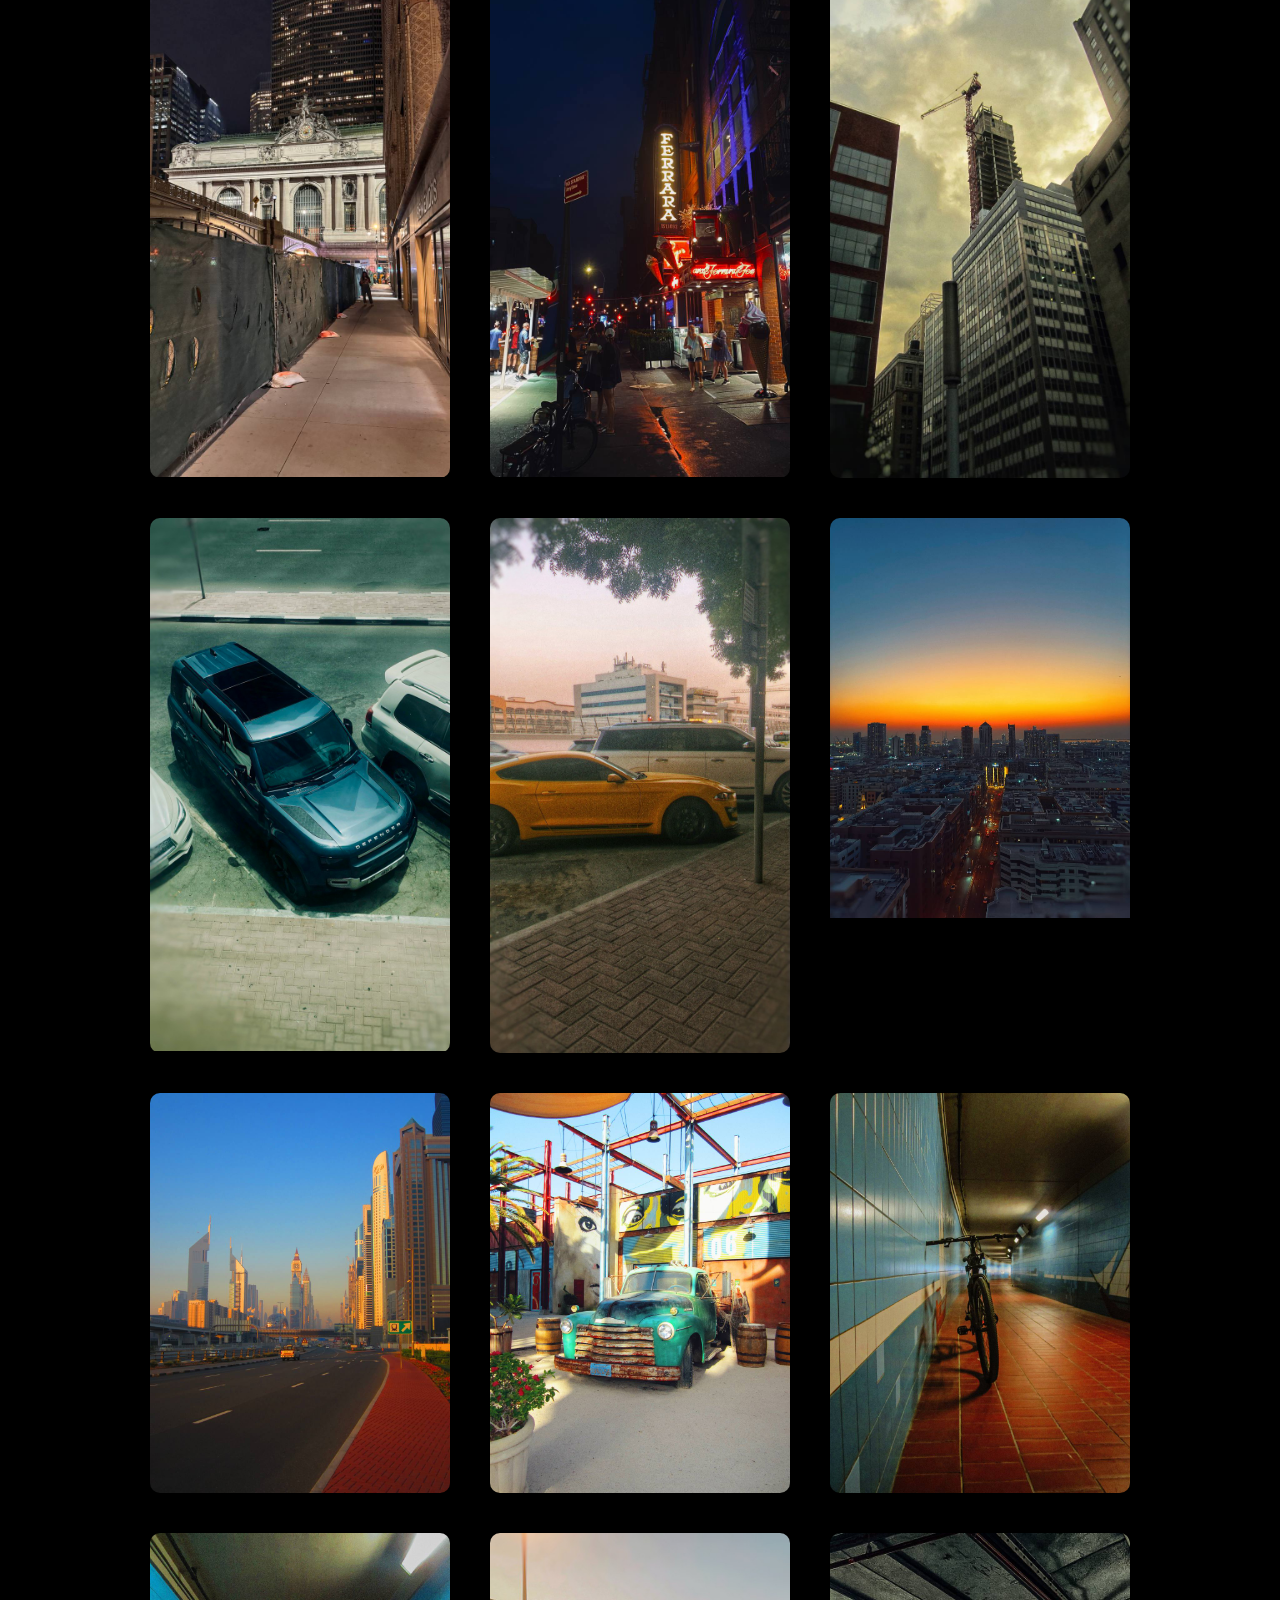
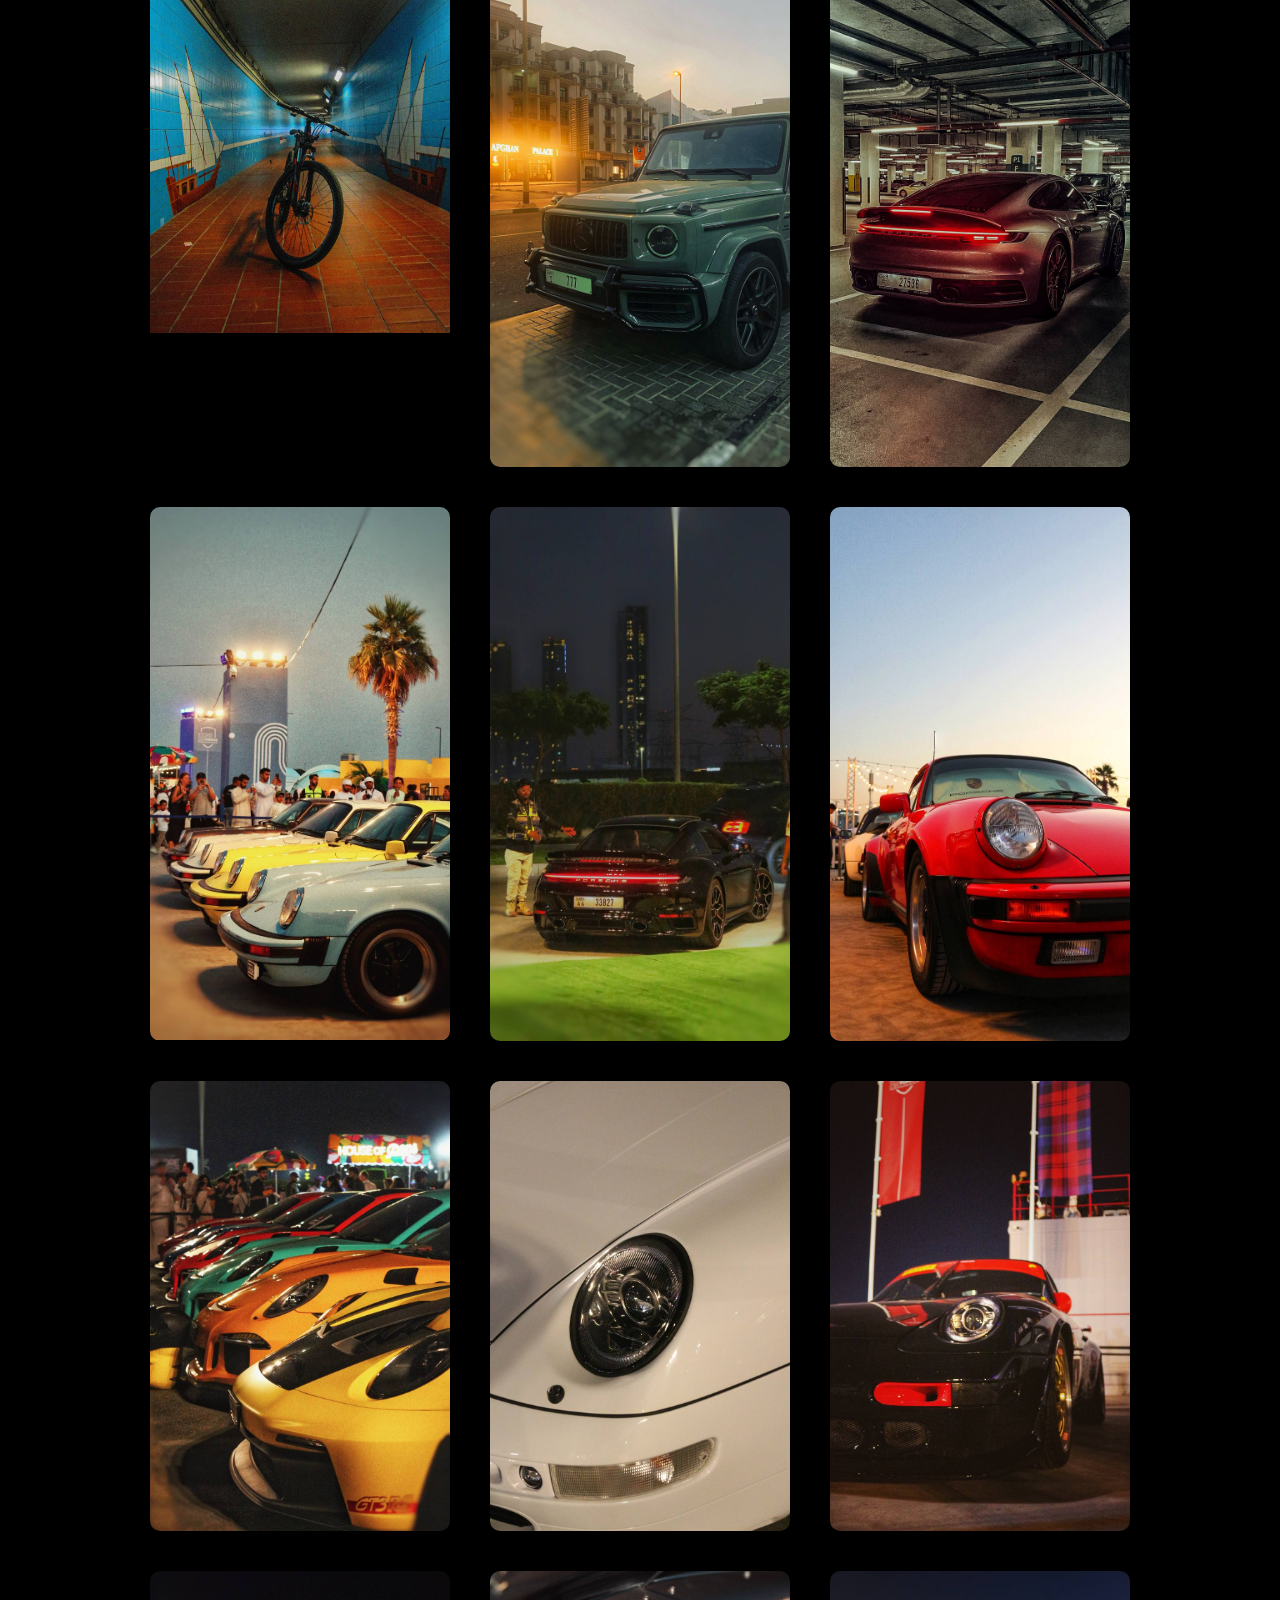
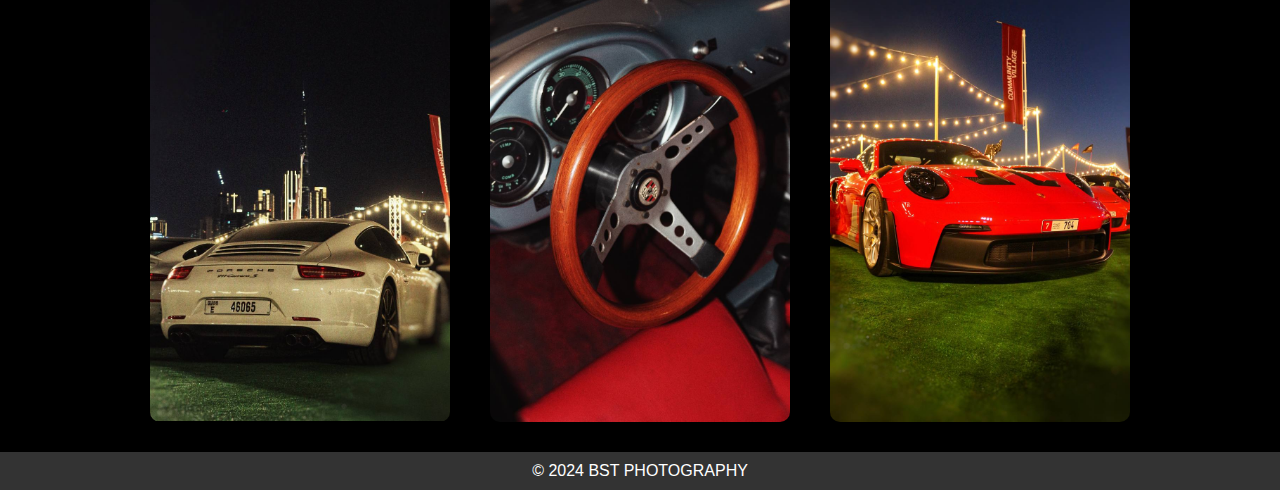
==== commit b7221ea1: "Icons Of Porsche" ====
--- a/gallery.html
+++ b/gallery.html
@@ -127,14 +127,8 @@
                     <img src="images/photo_6012711162656966772_y.jpg" alt="Photo 42" height="400px" width="400px">
                 </div>
                 <!-- <div class="gallery-item">  
-                    <img src="images/photo_6012711162656966771_y.jpg" alt="Photo 43" height="400px" width="400px">
-                </div>
-                <div class="gallery-item">  
-                    <img src="images/photo_5830001630387488118_y.jpg" alt="Photo 25" height="400px" width="400px">
+                    <img src="images/photo_5794054377617605739_w.jpg" alt="Photo 43" height="400px" width="400px">
                 </div> -->
-                <div class="gallery-item">  
-                    <img src="images/photo_5794054377617605739_w.jpg" alt="Photo 43" height="400px" width="400px">
-                </div>
                 <div class="gallery-item">
                     <img src="images/photo_5830001630387488116_y.jpg" alt="Photo 20" height="400px" width="400px">
                 </div>
@@ -149,6 +143,39 @@
                 </div>
                 <div class="gallery-item">
                     <img src="images/photo_5830001630387488120_y.jpg" alt="Photo 23" height="400px" width="400px">
+                </div>
+                <div class="gallery-item">  
+                    <img src="images/photo_6012711162656966771_y.jpg" alt="Photo 43" height="400px" width="400px">
+                </div>
+                <div class="gallery-item">  
+                    <img src="images/photo_5830001630387488118_y.jpg" alt="Photo 25" height="400px" width="400px">
+                </div>
+                <div class="gallery-item">
+                    <img src="images/photo_5956209519258355159_y.jpg" alt="Photo 23" height="400px" width="400px">
+                </div>
+                <div class="gallery-item">
+                    <img src="images/photo_5956209519258355158_y.jpg" alt="Photo 23" height="400px" width="400px">
+                </div>
+                <div class="gallery-item">
+                    <img src="images/photo_5956209519258355161_y.jpg" alt="Photo 23" height="400px" width="400px">
+                </div>
+                <div class="gallery-item">
+                    <img src="images/photo_5956209519258355152_y.jpg" alt="Photo 23" height="400px" width="400px">
+                </div>
+                <div class="gallery-item">
+                    <img src="images/photo_5956209519258355153_y.jpg" alt="Photo 23" height="400px" width="400px">
+                </div>
+                <div class="gallery-item">
+                    <img src="images/photo_5956209519258355154_y.jpg" alt="Photo 23" height="400px" width="400px">
+                </div>
+                <div class="gallery-item">
+                    <img src="images/photo_5956209519258355155_y.jpg" alt="Photo 23" height="400px" width="400px">
+                </div>
+                <div class="gallery-item">
+                    <img src="images/photo_5956209519258355156_y.jpg" alt="Photo 23" height="400px" width="400px">
+                </div>
+                <div class="gallery-item">
+                    <img src="images/photo_5956209519258355160_y.jpg" alt="Photo 23" height="400px" width="400px">
                 </div>
             </div>
         </section>
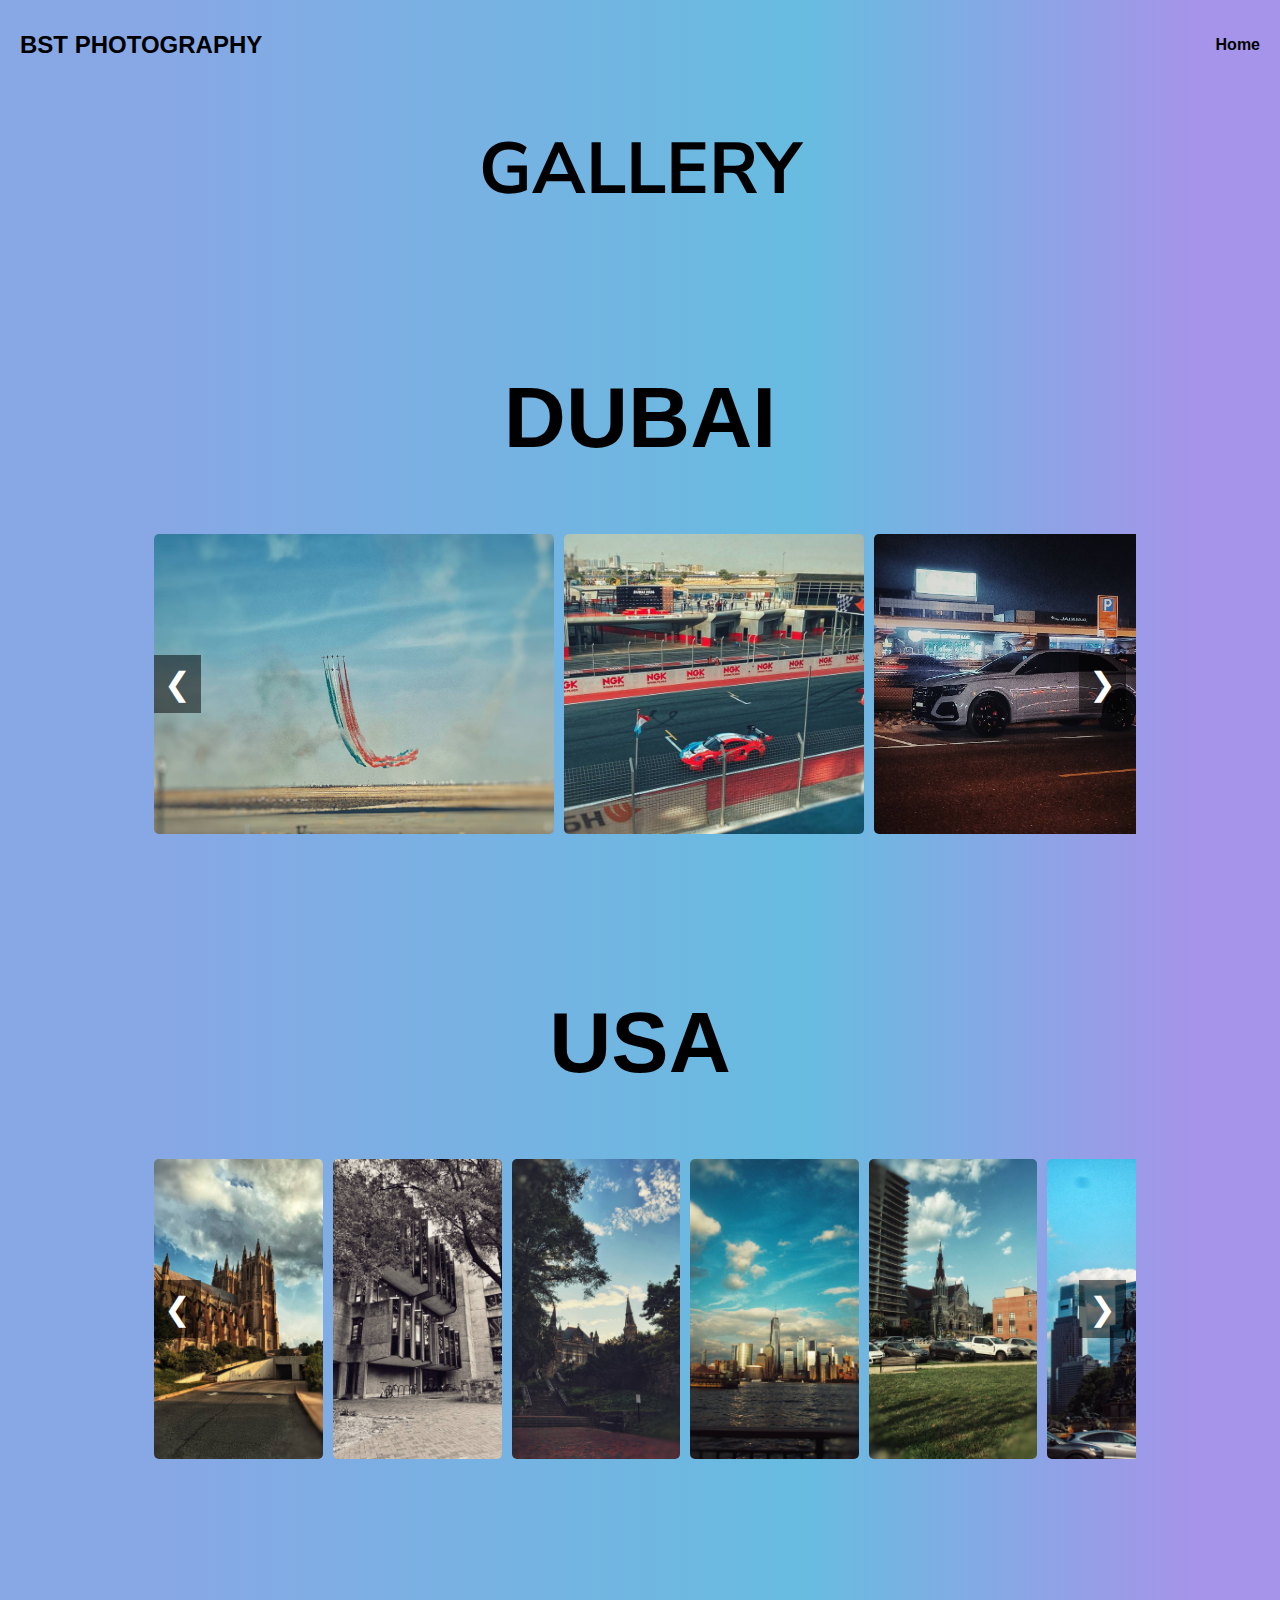
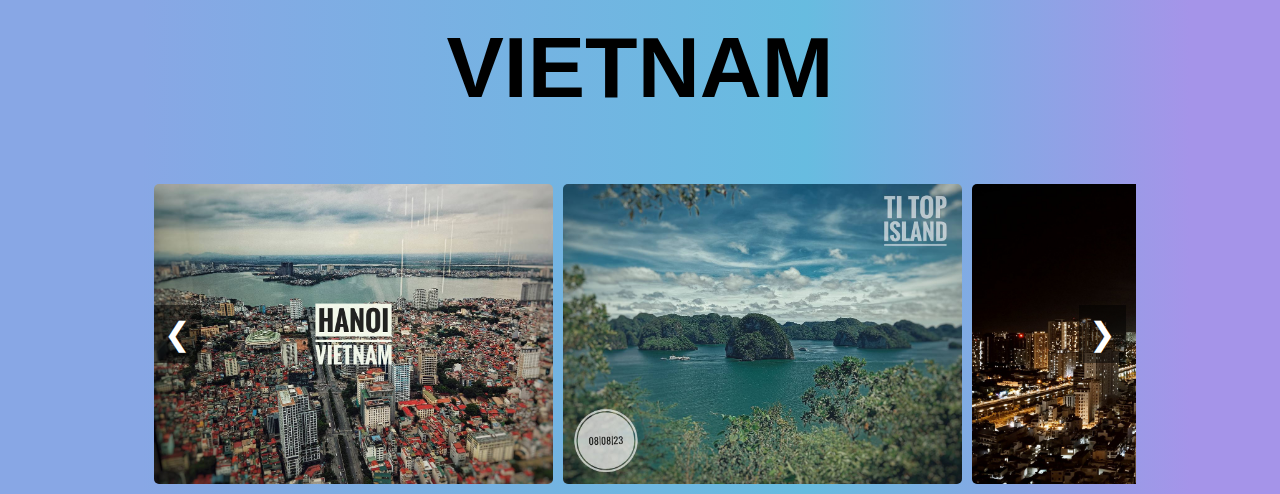
==== commit b4317af3: "New Layout" ====
--- a/gallery.html
+++ b/gallery.html
@@ -1,194 +1,130 @@
-<!DOCTYPE html>
-<html lang="en">
-<head>
-    <meta charset="UTF-8">
-    <link rel="stylesheet" href="Gallerystyles.css">
-    <link href="https://fonts.googleapis.com/css2?family=Nunito+Sans:wght@400;700&display=swap" rel="stylesheet">
-    <meta name="viewport" content="width=device-width, initial-scale=1.0">
-    <title>Gallery</title>
-</head>
-<body>
-    <header>
-            <nav>
-        <div class="logo">BST PHOTOGRAPHY</div>
-        <ul id="nav-links">
-            <li><a href="index.html">Home</a></li>
-        </ul>
-        <div class="menu-toggle" id="menu-toggle">&#9776;</div>
-    </nav>
-    </header>
-    <main>
-        <section class="gallery" id="gallery">
-            <h2>Gallery</h2>
-            <div class="gallery-grid">
-                <div class="gallery-item">
-                    <img src="images/photo_5830001630387488137_y.jpg" alt="Photo 5" height="400px" width="400px">
+<html>
+    <head>
+        <script src="script.js"></script>
+        <meta charset="UTF-8">
+        <link rel="stylesheet" href="Gallerystyles.css">
+        <link href="https://fonts.googleapis.com/css2?family=Nunito+Sans:wght@400;700&display=swap" rel="stylesheet">
+        <meta name="viewport" content="width=device-width, initial-scale=1.0">
+        <title>Gallery</title>
+    </head>
+    <body>
+        <header>
+        <nav>
+            <div class="logo">BST PHOTOGRAPHY</div>
+            <ul id="nav-links">
+                <li><a href="index.html">Home</a></li>
+            </ul>
+            <div class="menu-toggle" id="menu-toggle">&#9776;</div>
+        </nav>
+        </header>
+        <main>
+            <section class="Gallery">
+                <h2>
+                    GALLERY
+                </h2>
+            </section>
+            <section class="Dubai">
+                <h1>DUBAI</h1>
+                <div class="carousel">
+                    <div class="carousel-container">
+                        <div class="carousel-slide">
+                            <img src="images/photo_5830001630387488129_y.jpg" alt="Photo 1">
+                            <img src="images/photo_5830001630387488125_y.jpg" alt="Photo 2">
+                            <img src="images/photo_5830001630387488131_y.jpg" alt="Photo 3">
+                            <img src="images/photo_5830001630387488139_y.jpg" alt="Photo 9">
+                        </div>
+                        <div class="carousel-slide">
+                            <img src="images/photo_5830001630387488128_y.jpg" alt="Photo 4">
+                            <img src="images/photo_5830001630387488126_y.jpg" alt="Photo 5">
+                            <img src="images/photo_5830001630387488127_y.jpg" alt="Photo 6">
+                            <img src="images/photo_5830001630387488140_y.jpg" alt="Photo 7">
+                        </div>
+                        <div class="carousel-slide">
+                            <img src="images/photo_5830001630387488117_y.jpg" alt="Photo 7">
+                            <img src="images/photo_5830001630387488138_y.jpg" alt="Photo 8">
+                            <img src="images/photo_6012711162656966770_y.jpg" alt="Photo 8">
+                            <img src="images/photo_6012711162656966772_y.jpg" alt="Photo 8">
+                            <img src="images/photo_5830001630387488116_y.jpg" alt="Photo 8">
+                        </div>
+                        <div class="carousel-slide">
+                            <img src="images/photo_5830001630387488122_y.jpg" alt="Photo 7">
+                            <img src="images/photo_5830001630387488119_y.jpg" alt="Photo 8">
+                            <img src="images/photo_5830001630387488121_y.jpg" alt="Photo 8">
+                            <img src="images/photo_5830001630387488120_y.jpg" alt="Photo 8">
+                            <!-- <img src="images/photo_6012711162656966771_y.jpg" alt="Photo 8"> -->
+                        </div>
+                        <div class="carousel-slide">
+                            <img src="images/photo_6012711162656966771_y.jpg" alt="Photo 4">
+                            <img src="images/photo_5830001630387488118_y.jpg" alt="Photo 5">
+                            <img src="images/photo_5956209519258355159_y.jpg" alt="Photo 6">
+                            <img src="images/photo_5956209519258355158_y.jpg" alt="Photo 7">
+                            <img src="images/photo_5956209519258355161_y.jpg" alt="Photo 8">
+                        </div>
+                        <div class="carousel-slide">
+                            <img src="images/photo_5956209519258355152_y.jpg" alt="Photo 4">
+                            <img src="images/photo_5956209519258355153_y.jpg" alt="Photo 5">
+                            <img src="images/photo_5956209519258355154_y.jpg" alt="Photo 6">
+                            <img src="images/photo_5956209519258355155_y.jpg" alt="Photo 7">
+                            <img src="images/photo_5956209519258355156_y.jpg" alt="Photo 7">
+                            <img src="images/photo_5956209519258355160_y.jpg" alt="Photo 7">
+                        </div>
+                    </div>
+                    <!-- Navigation Arrows -->
+                    <button class="carousel-prev">&#10094;</button>
+                    <button class="carousel-next">&#10095;</button>
                 </div>
-                <div class="gallery-item">
-                    <img src="images/photo_5830001630387488134_y.jpg" alt="Photo 10" height="400px" width="400px">
+            </section>
+            <section class="USA">
+                <h1>USA</h1>
+                <div class="carousel">
+                    <div class="carousel-container">
+                        <div class="carousel-slide">
+                            <img src="images/photo_5830001630387488113_y.jpg" alt="Photo 4">
+                            <img src="images/photo_5830001630387488114_y.jpg" alt="Photo 5">
+                            <img src="images/photo_5830001630387488115_y.jpg" alt="Photo 6">
+                            <img src="images/photo_5861732732806219914_y.jpg" alt="Photo 7">
+                            <img src="images/photo_5861732732806219910_y.jpg" alt="Photo 7">
+                            <img src="images/photo_5861732732806219911_y.jpg" alt="Photo 7">
+                        </div>
+                        <div class="carousel-slide">
+                            <img src="images/photo_5861732732806219912_y.jpg" alt="Photo 4">
+                            <img src="images/photo_5861732732806219909_y.jpg" alt="Photo 5">
+                            <img src="images/photo_5861732732806219915_y.jpg" alt="Photo 6">
+                            <img src="images/photo_5884187955701074814_y.jpg" alt="Photo 7">
+                            <img src="images/photo_5884187955701074815_y.jpg" alt="Photo 7">
+                            <img src="images/photo_5884187955701074816_y.jpg" alt="Photo 7">
+                        </div>
+                        <div class="carousel-slide">
+                            <img src="images/photo_5884187955701074817_y.jpg" alt="Photo 4">
+                            <img src="images/photo_5884187955701074818_y.jpg" alt="Photo 5">
+                            <img src="images/photo_5884187955701074819_y.jpg" alt="Photo 6">
+                            <img src="images/photo_5884187955701074820_y.jpg" alt="Photo 7">
+                            <img src="images/photo_5884187955701074822_y.jpg" alt="Photo 7">
+                        </div>
+                    </div>
+                    <!-- Navigation Arrows -->
+                    <button class="carousel-prev">&#10094;</button>
+                    <button class="carousel-next">&#10095;</button>
                 </div>
-                <div class="gallery-item">
-                    <img src="images/photo_5830001630387488129_y.jpg" alt="Photo 15" height="400px" width="400px">
-                </div>
-                <div class="gallery-item">
-                    <img src="images/photo_5861732732806219913_y.jpg" alt="Photo 28" height="400px" width="400px">
-                </div>
-                <div class="gallery-item">
-                    <img src="images/photo_5906781588212008117_y.jpg" alt="Photo 28" height="400px" width="400px">
-                </div>
-                <div class="gallery-item">
-                    <img src="images/photo_5830001630387488125_y.jpg" alt="Photo 1" height="400px" width="400px">
-                </div>
-                <div class="gallery-item">
-                    <img src="images/photo_5830001630387488131_y.jpg" alt="Photo 2" height="400px" width="400px">
-                </div>
-                <div class="gallery-item">
-                    <img src="images/photo_5830001630387488124_y.jpg" alt="Photo 3" height="400px" width="400px">
-                </div>
-                <div class="gallery-item">
-                    <img src="images/photo_5830001630387488140_y.jpg" alt="Photo 4" height="400px" width="400px">
-                </div>
-                <div class="gallery-item">
-                    <img src="images/photo_5830001630387488138_y.jpg" alt="Photo 6" height="400px" width="400px">
-                </div>
-                <div class="gallery-item">
-                    <img src="images/photo_5830001630387488136_y.jpg" alt="Photo 7" height="400px" width="400px">
-                </div>
-                <div class="gallery-item">
-                    <img src="images/photo_5830001630387488126_y.jpg" alt="Photo 8" height="400px" width="400px">
-                </div>
-                <div class="gallery-item">
-                    <img src="images/photo_5830001630387488128_y.jpg" alt="Photo 9" height="400px" width="400px">
-                </div>
-                <div class="gallery-item">
-                    <img src="images/photo_5830001630387488139_y.jpg" alt="Photo 11" height="400px" width="400px">
-                </div>
-                <div class="gallery-item">
-                    <img src="images/photo_5830001630387488132_y.jpg" alt="Photo 12" height="400px" width="400px">
-                </div>
-                <div class="gallery-item">
-                    <img src="images/photo_5830001630387488113_y.jpg" alt="Photo 16" height="400px" width="400px">
-                </div>
-                <div class="gallery-item">
-                    <img src="images/photo_5830001630387488114_y.jpg" alt="Photo 17" height="400px" width="400px">
-                </div>
-                <div class="gallery-item">
-                    <img src="images/photo_5830001630387488115_y.jpg" alt="Photo 18" height="400px" width="400px">
-                </div>
-                <div class="gallery-item">
-                    <img src="images/photo_5830001630387488117_y.jpg" alt="Photo 19" height="400px" width="400px">
-                </div>
-                <div class="gallery-item">  
-                    <img src="images/photo_5861732732806219914_y.jpg" alt="Photo 26" height="400px" width="400px">
-                </div>
-                <div class="gallery-item">  
-                    <img src="images/photo_5861732732806219910_y.jpg" alt="Photo 27" height="400px" width="400px">
-                </div>
-                <div class="gallery-item">  
-                    <img src="images/photo_5861732732806219911_y.jpg" alt="Photo 29" height="400px" width="400px">
-                </div>
-                <div class="gallery-item">  
-                    <img src="images/photo_5861732732806219912_y.jpg" alt="Photo 30" height="400px" width="400px">
-                </div>
-                <div class="gallery-item">  
-                    <img src="images/photo_5861732732806219909_y.jpg" alt="Photo 31" height="400px" width="400px">
-                </div>
-                <div class="gallery-item">  
-                    <img src="images/photo_5861732732806219915_y.jpg" alt="Photo 32" height="400px" width="400px">
-                </div>
-                <div class="gallery-item">  
-                    <img src="images/photo_5884187955701074814_y.jpg" alt="Photo 33" height="400px" width="400px">
-                </div>
-                <div class="gallery-item">  
-                    <img src="images/photo_5884187955701074815_y.jpg" alt="Photo 34" height="400px" width="400px">
-                </div>
-                <div class="gallery-item">  
-                    <img src="images/photo_5884187955701074816_y.jpg" alt="Photo 35" height="400px" width="400px">
-                </div>
-                <div class="gallery-item">  
-                    <img src="images/photo_5884187955701074817_y.jpg" alt="Photo 36" height="400px" width="400px">
-                </div>
-                <div class="gallery-item">  
-                    <img src="images/photo_5884187955701074818_y.jpg" alt="Photo 37" height="400px" width="400px">
-                </div>
-                <div class="gallery-item">  
-                    <img src="images/photo_5884187955701074819_y.jpg" alt="Photo 38" height="400px" width="400px">
-                </div>
-                <div class="gallery-item">  
-                    <img src="images/photo_5884187955701074820_y.jpg" alt="Photo 39" height="400px" width="400px">
-                </div>
-                <div class="gallery-item">  
-                    <img src="images/photo_5884187955701074822_y.jpg" alt="Photo 40" height="400px" width="400px">
-                </div>
-                <div class="gallery-item">  
-                    <img src="images/photo_6012711162656966770_y.jpg" alt="Photo 41" height="400px" width="400px">
-                </div>
-                <div class="gallery-item">  
-                    <img src="images/photo_6012711162656966772_y.jpg" alt="Photo 42" height="400px" width="400px">
-                </div>
-                <!-- <div class="gallery-item">  
-                    <img src="images/photo_5794054377617605739_w.jpg" alt="Photo 43" height="400px" width="400px">
-                </div> -->
-                <div class="gallery-item">
-                    <img src="images/photo_5830001630387488116_y.jpg" alt="Photo 20" height="400px" width="400px">
-                </div>
-                <div class="gallery-item">
-                    <img src="images/photo_5830001630387488122_y.jpg" alt="Photo 24" height="400px" width="400px">
-                </div>
-                <div class="gallery-item">
-                    <img src="images/photo_5830001630387488119_y.jpg" alt="Photo 21" height="400px" width="400px">
-                </div>
-                <div class="gallery-item">
-                    <img src="images/photo_5830001630387488121_y.jpg" alt="Photo 22" height="400px" width="400px">
-                </div>
-                <div class="gallery-item">
-                    <img src="images/photo_5830001630387488120_y.jpg" alt="Photo 23" height="400px" width="400px">
-                </div>
-                <div class="gallery-item">  
-                    <img src="images/photo_6012711162656966771_y.jpg" alt="Photo 43" height="400px" width="400px">
-                </div>
-                <div class="gallery-item">  
-                    <img src="images/photo_5830001630387488118_y.jpg" alt="Photo 25" height="400px" width="400px">
-                </div>
-                <div class="gallery-item">
-                    <img src="images/photo_5956209519258355159_y.jpg" alt="Photo 23" height="400px" width="400px">
-                </div>
-                <div class="gallery-item">
-                    <img src="images/photo_5956209519258355158_y.jpg" alt="Photo 23" height="400px" width="400px">
-                </div>
-                <div class="gallery-item">
-                    <img src="images/photo_5956209519258355161_y.jpg" alt="Photo 23" height="400px" width="400px">
-                </div>
-                <div class="gallery-item">
-                    <img src="images/photo_5956209519258355152_y.jpg" alt="Photo 23" height="400px" width="400px">
-                </div>
-                <div class="gallery-item">
-                    <img src="images/photo_5956209519258355153_y.jpg" alt="Photo 23" height="400px" width="400px">
-                </div>
-                <div class="gallery-item">
-                    <img src="images/photo_5956209519258355154_y.jpg" alt="Photo 23" height="400px" width="400px">
-                </div>
-                <div class="gallery-item">
-                    <img src="images/photo_5956209519258355155_y.jpg" alt="Photo 23" height="400px" width="400px">
-                </div>
-                <div class="gallery-item">
-                    <img src="images/photo_5956209519258355156_y.jpg" alt="Photo 23" height="400px" width="400px">
-                </div>
-                <div class="gallery-item">
-                    <img src="images/photo_5956209519258355160_y.jpg" alt="Photo 23" height="400px" width="400px">
-                </div>
-            </div>
-        </section>
-    </main>
-    <footer>
-        <p>&copy; 2024 BST PHOTOGRAPHY</p>
-    </footer>
-
-    <div id="photo-modal" class="modal">
-        <span class="close">&times;</span>
-        <img class="modal-content" id="modal-img">
-    </div>
-
-    <script src="script.js"></script>
-</body>
-</html>
+            </section>
+            <section class="Vietnam">
+                <h1>VIETNAM</h1>
+                <div class="carousel">
+                    <div class="carousel-container">
+                        <div class="carousel-slide">
+                            <img src="images/photo_5830001630387488137_y.jpg" alt="Photo 4">
+                            <img src="images/photo_5830001630387488134_y.jpg" alt="Photo 5">
+                            <img src="images\photo_5983081772419762001_y.jpg" alt="Photo 6">
+                        </div>
+                        <div class="carousel-slide">
+                            <img src="images\photo_5983081772419762002_y.jpg" alt="Photo 7">
+                            <img src="images/photo_5830001630387488136_y.jpg" alt="Photo 7">
+                        </div>
+                    </div>
+                    <button class="carousel-prev">&#10094;</button>
+                    <button class="carousel-next">&#10095;</button>
+                    </div>
+            </section>
+        </main>
+    </body>
+</html>--- a/Gallerystyles.css
+++ b/Gallerystyles.css
@@ -1,17 +1,20 @@
 body {
-    font-family: 'Montserrat', sans-serif;
+    font-family: 'Oswald', sans-serif;
     margin: 0;
     padding: 0;
-    background-color: #000000;
+    background: rgb(136,167,229);
+    background: linear-gradient(90deg, rgba(136,167,229,1) 11%, rgba(103,188,224,1) 63%, rgba(165,148,233,1) 93%);
     color: #ffffff;
 }
 
 header {
     position: relative;
     text-align: center;
-    color: white;
-}
-
+    color: black;
+}
+h1, h2,h3{
+    color: black;
+}
 nav {
     display: flex;
     justify-content: space-between;
@@ -42,7 +45,7 @@
 }
 
 nav ul li a {
-    color: white;
+    color: black;
     text-decoration: none;
     font-weight: 700;
     transition: color 0.3s;
@@ -52,24 +55,6 @@
     color: #ff6f61;
 }
 
-.hero {
-    background: #018585;;
-    height: 100vh;
-    display: flex;
-    flex-direction: column;
-    justify-content: center;
-    align-items: center;
-    padding: 0 20px;
-}
-
-.hero h1 {
-    font-size: 48px;
-    margin: 0;
-}
-
-.hero p {
-    font-size: 24px;
-}
 
 main {
     padding: 60px 20px 20px;
@@ -125,8 +110,8 @@
 }
 
 footer {
-    background-color: #333;
-    color: #fff;
+    background-color: lightblue;
+    color: black;
     text-align: center;
     padding: 10px 0;
 }
@@ -135,39 +120,7 @@
     margin: 0;
 }
 
-form {
-    display: flex;
-    flex-direction: column;
-    align-items: center;
-}
-
-form label {
-    margin: 10px 0 5px;
-}
-
-form input, form textarea {
-    width: 100%;
-    max-width: 500px;
-    padding: 10px;
-    margin-bottom: 10px;
-    border: 1px solid #ccc;
-    border-radius: 5px;
-}
-
-form button {
-    padding: 10px 20px;
-    border: none;
-    border-radius: 5px;
-    background-color: #ff6f61;
-    color: white;
-    font-size: 16px;
-    cursor: pointer;
-    transition: background-color 0.3s;
-}
-
-form button:hover {
-    background-color: #ff4c3b;
-}
+
 
 @media (max-width: 768px) {
     .gallery-item {
@@ -252,7 +205,7 @@
       cursor: pointer;
       font-size: 24px;
       padding: 10px;
-      color: white;
+      color: black;
     }
     
     #nav-links {
@@ -264,4 +217,116 @@
       display: flex;
     }
   }
-  +html{
+    scroll-behavior: smooth;
+}
+
+.Dubai{
+    margin-top: 150px;
+    text-align: center;
+    font-size: 43px;
+    max-width: 100%;
+    max-height: 200px ;
+    align-self: center;
+    object-fit: cover;
+    justify-content: center;
+}
+
+.carousel {
+    position: relative;
+    width: 80%;
+    margin: auto;
+    overflow: hidden;
+
+}
+
+.carousel-container {
+    display: flex;
+    transition: transform 1s ease-in-out;
+}
+
+.carousel-slide {
+    display: flex;
+    justify-content: space-between; /* Evenly space out 4 images */
+    min-width: 100%;
+    box-sizing: border-box;
+    gap: 10px; /* Optional gap between images */
+    padding: 10px;
+}
+
+.carousel-slide img {
+    width: 100%; /* Images fill their container */
+    height: 300px; /* Fixed height for uniformity */
+    object-fit: scale-down; /* Crop the image to fit the container */
+    border-radius: 5px;
+}
+/* Navigation Arrows */
+.carousel-prev, .carousel-next {
+    position: absolute;
+    top: 50%;
+    transform: translateY(-50%);
+    background-color: rgba(0, 0, 0, 0.5);
+    color: white;
+    border: none;
+    cursor: pointer;
+    font-size: 2rem;
+    padding: 10px;
+    z-index: 10;
+}
+
+.carousel-prev {
+    left: 10px;
+}
+
+.carousel-next {
+    right: 10px;
+}
+
+.carousel-prev:hover, .carousel-next:hover {
+    background-color: rgba(0, 0, 0, 0.8);
+}
+
+/* Dots Navigation */
+.carousel-dots {
+    text-align: center;
+    position: absolute;
+    bottom: 10px;
+    width: 100%;
+}
+
+.dot {
+    display: inline-block;
+    width: 12px;
+    height: 12px;
+    margin: 0 5px;
+    background-color: #bbb;
+    border-radius: 50%;
+    cursor: pointer;
+}
+
+.dot.active {
+    background-color: #333;
+}
+
+.USA {
+    margin-top: 425px;
+    text-align: center;
+    font-size: 43px;
+    max-width: 100%;
+    max-height: 200px ;
+    align-self: center;
+    object-fit: cover;
+    justify-content: center;
+}
+
+.Vietnam {
+    margin-top: 425px;
+    text-align: center;
+    font-size: 43px;
+    max-width: 100%;
+    max-height: 200px ;
+    align-self: center;
+    object-fit: cover;
+    justify-content: center;
+}
+
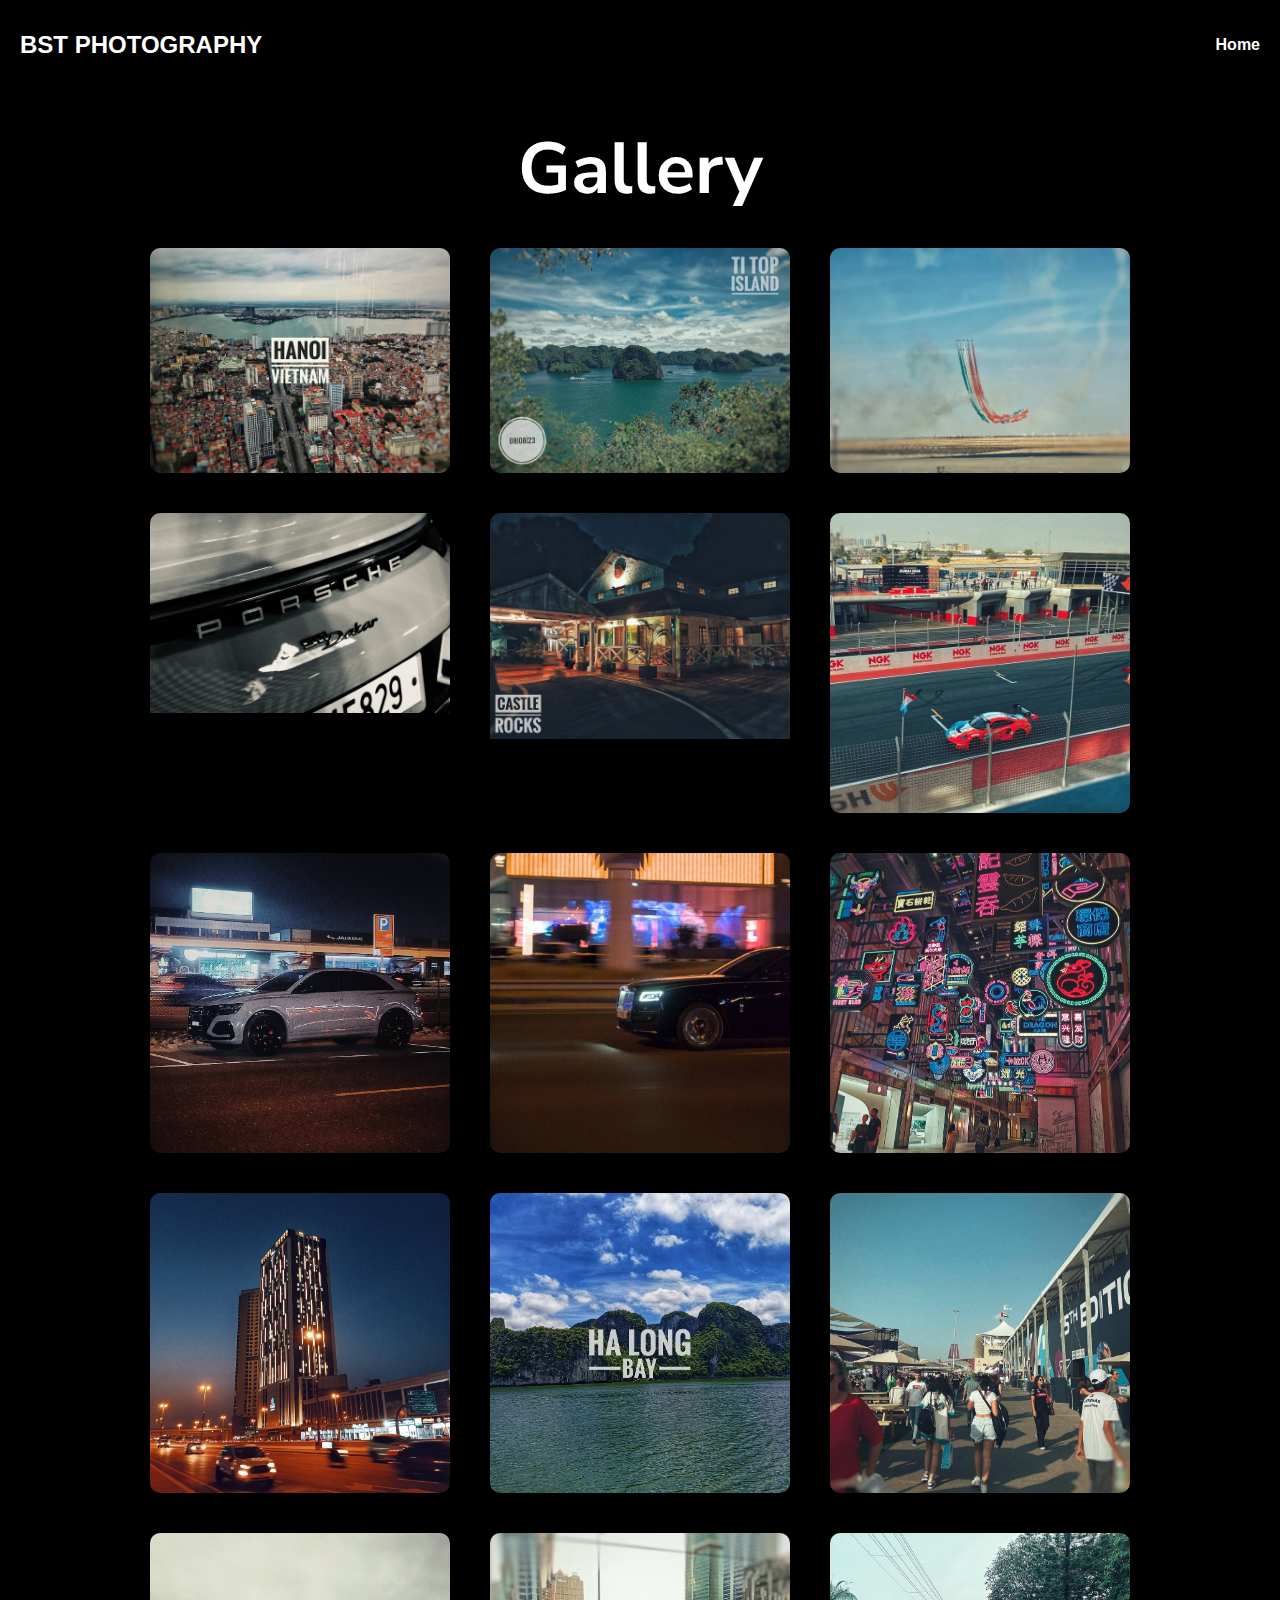
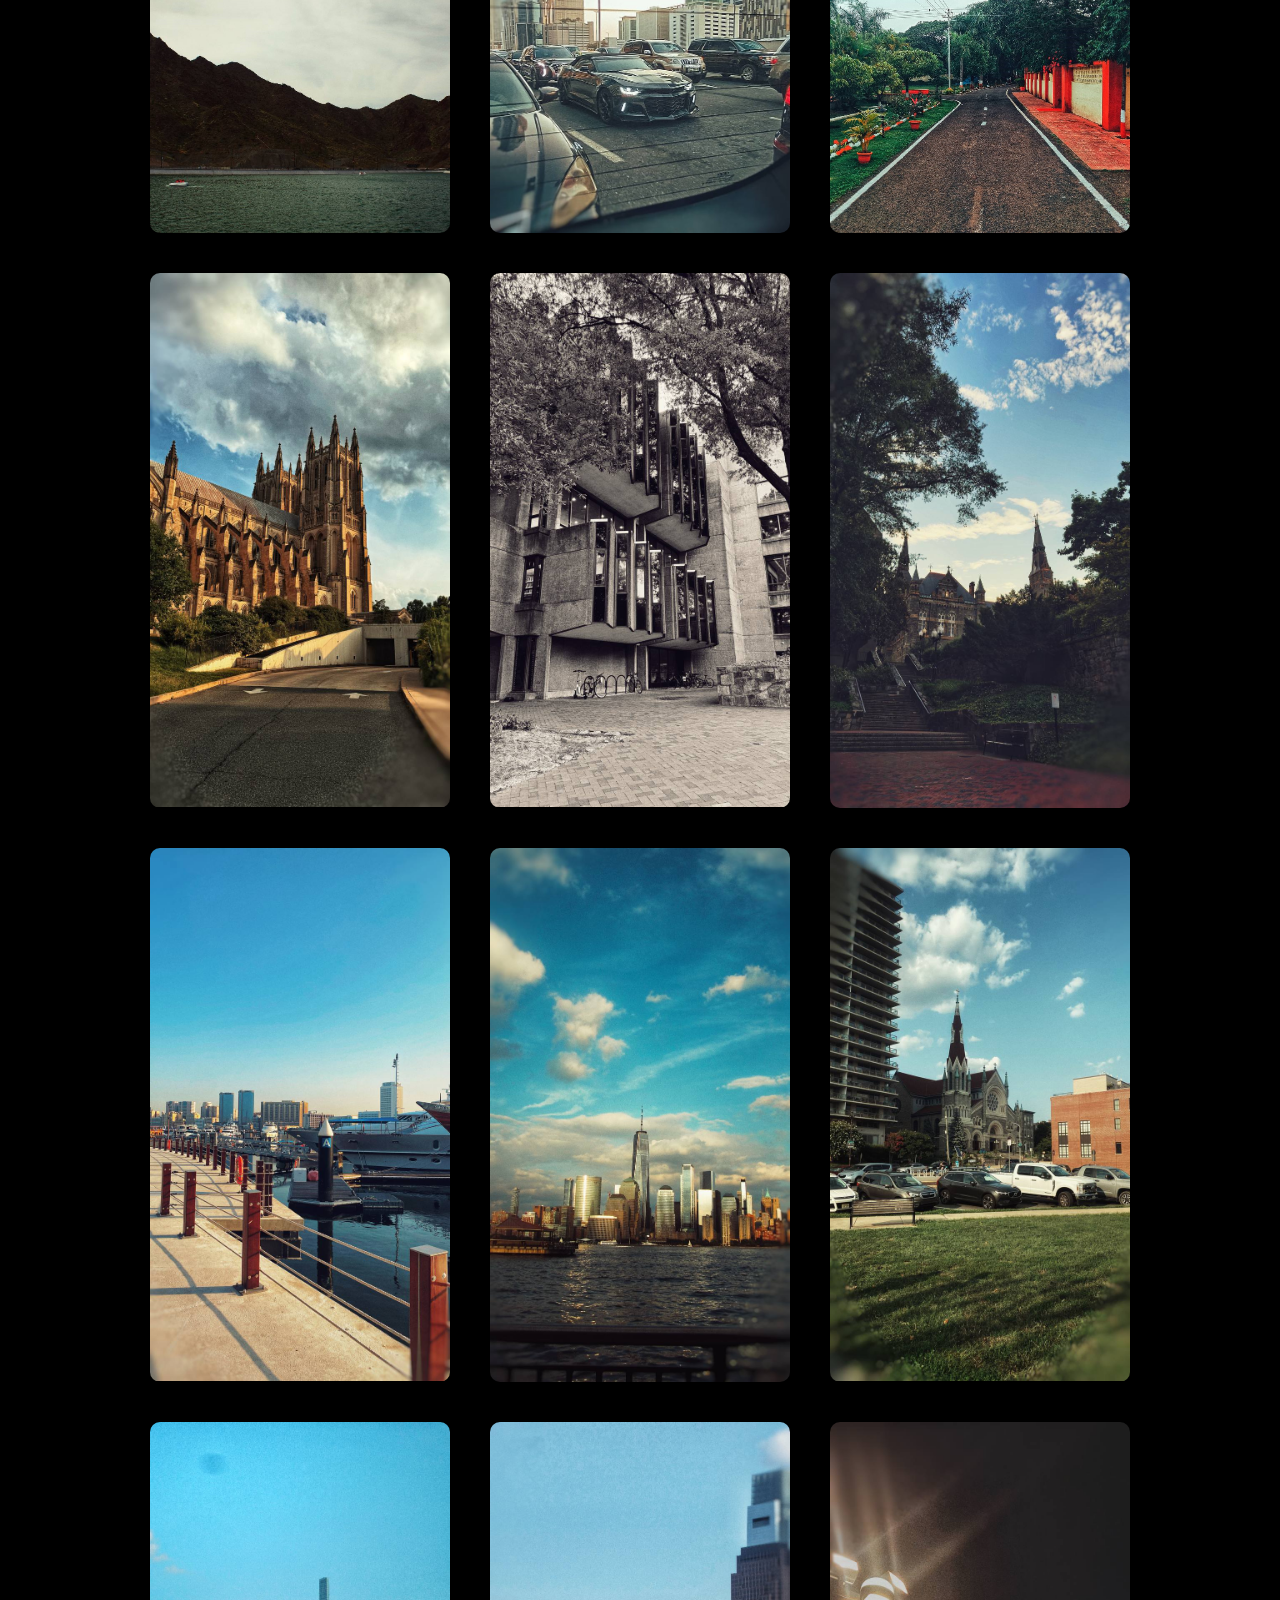
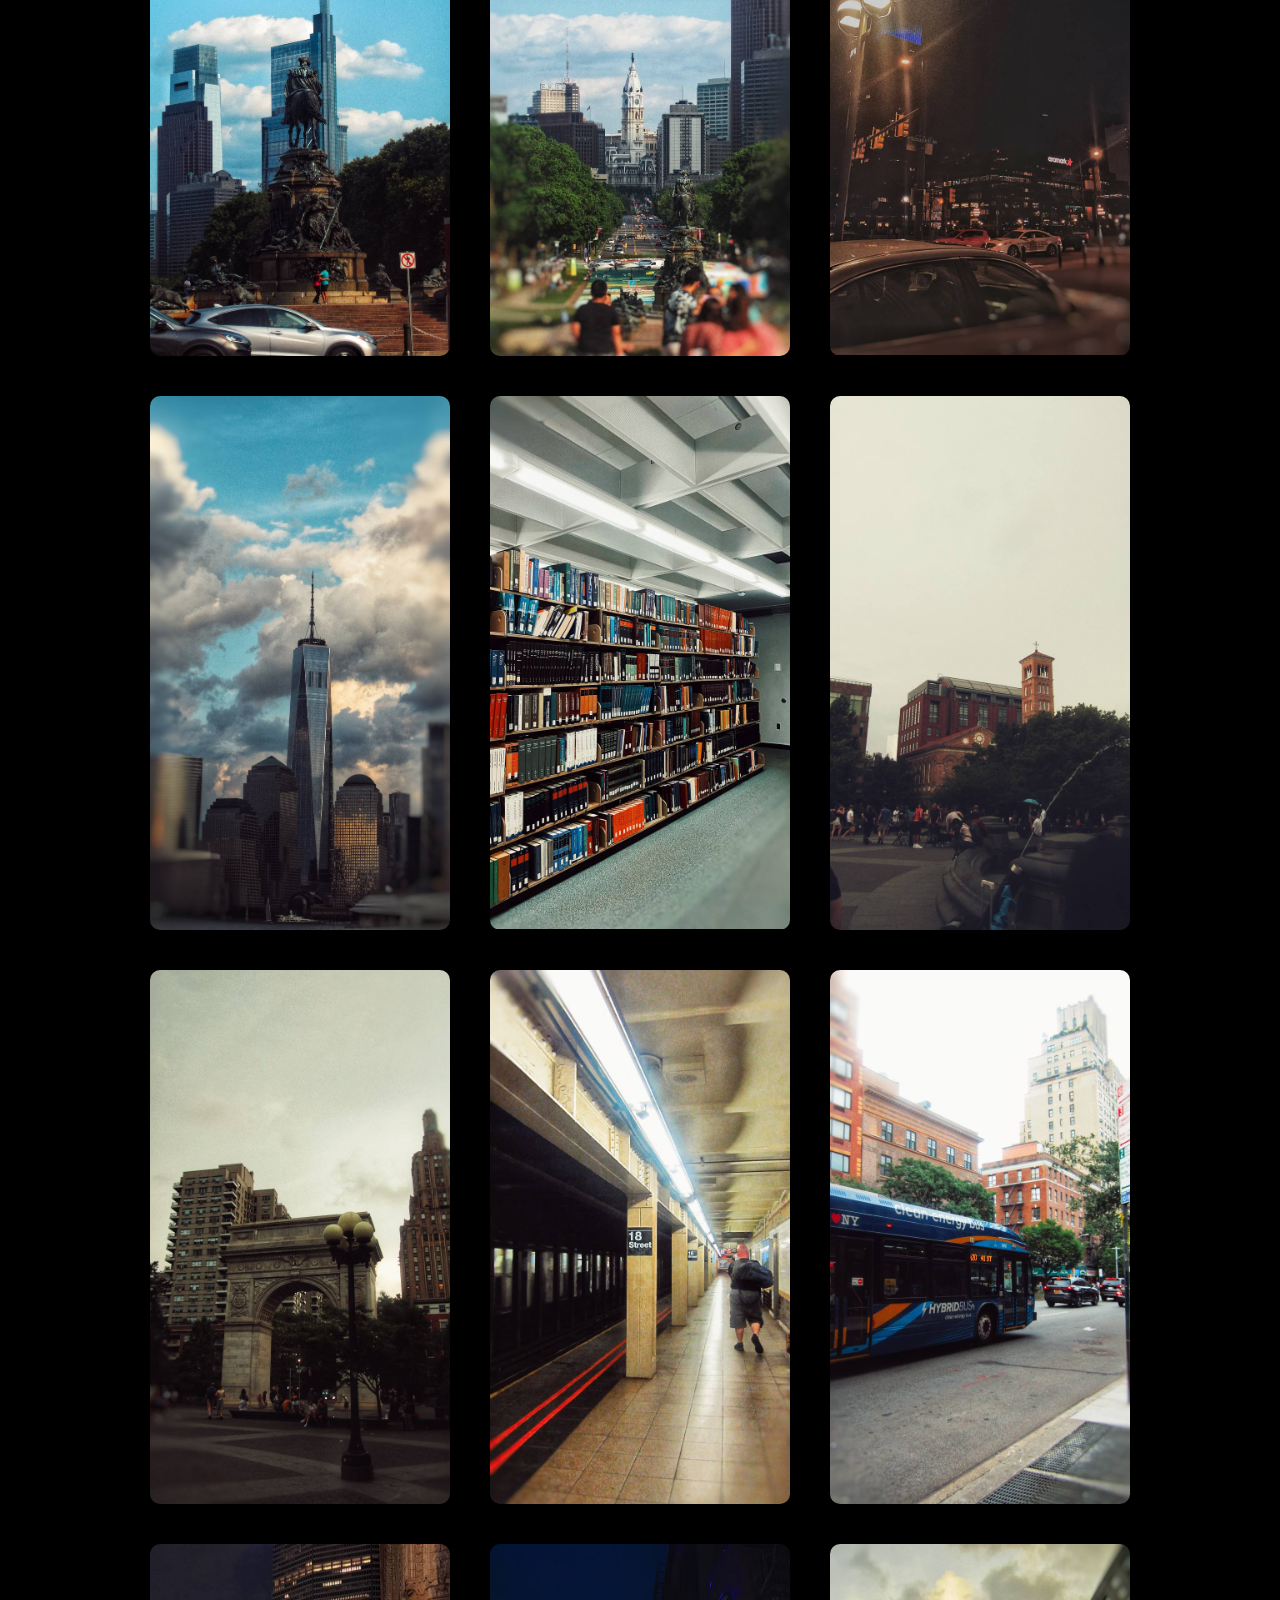
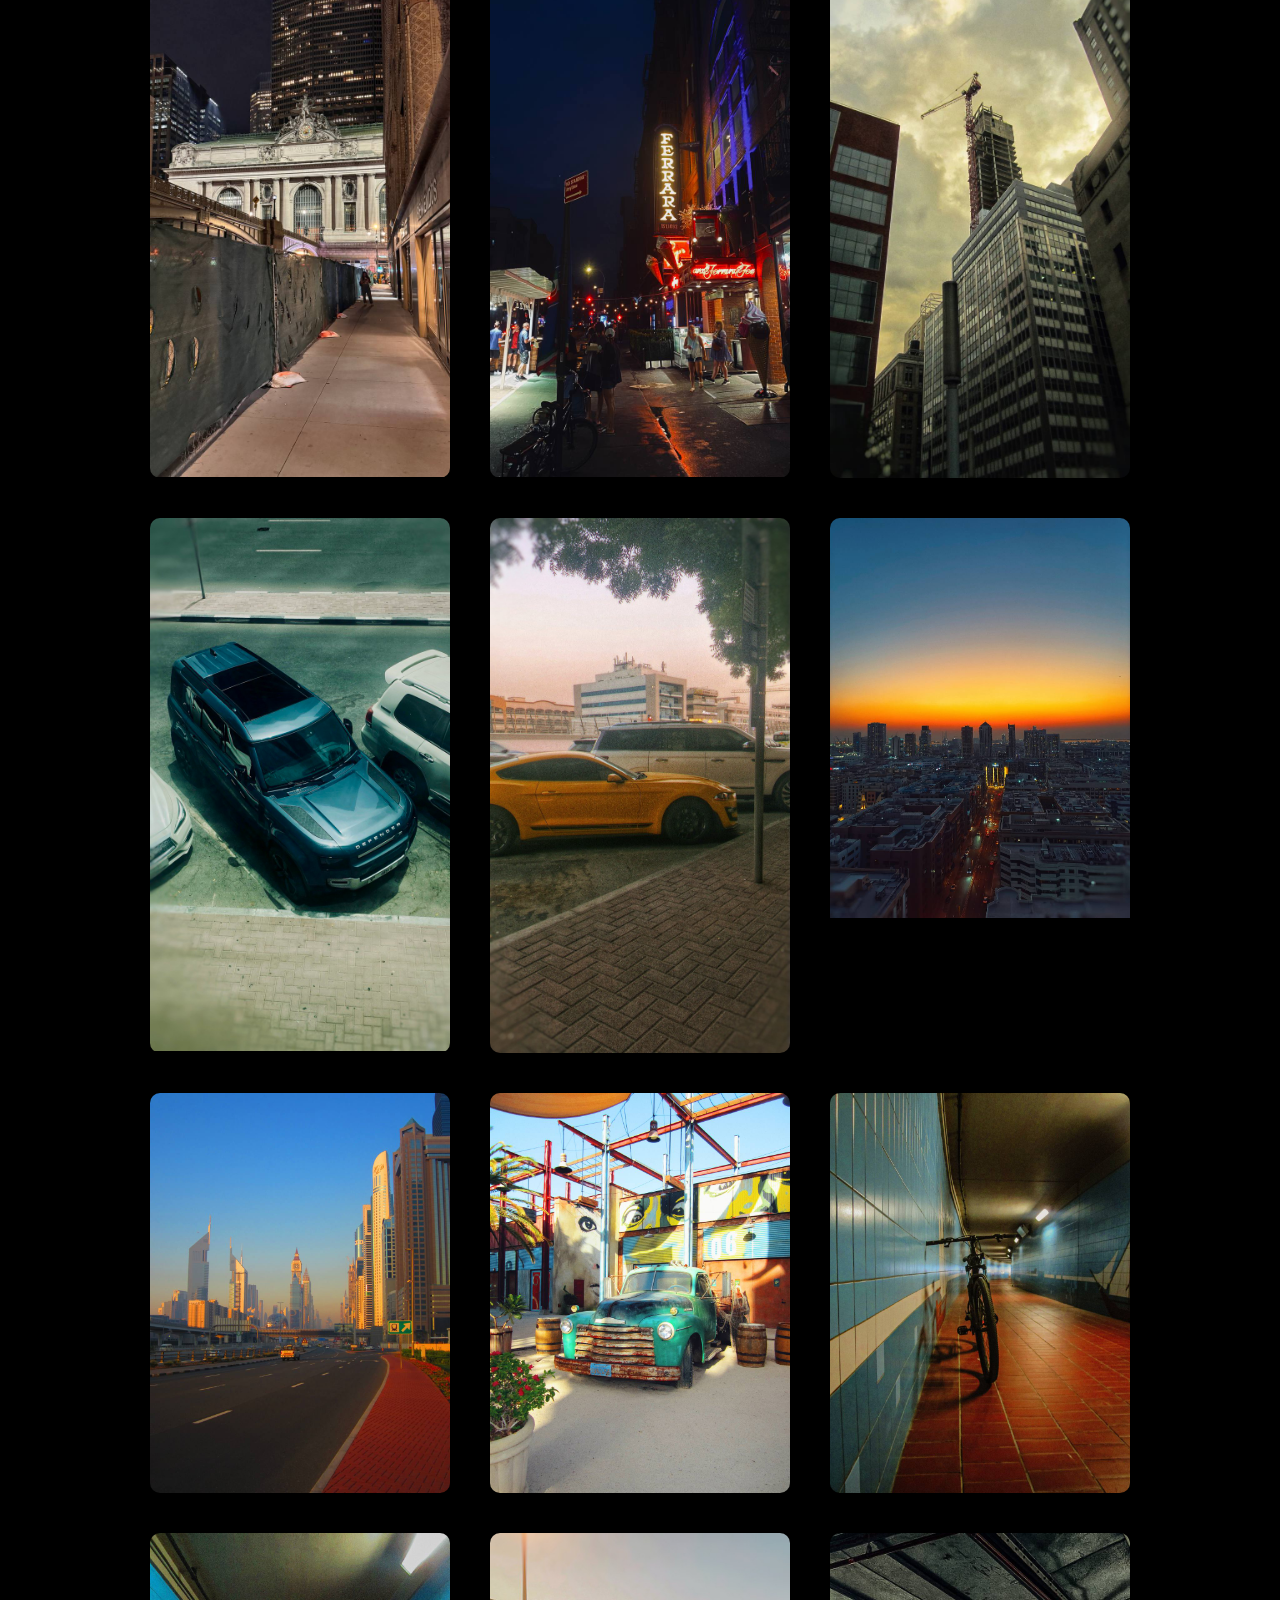
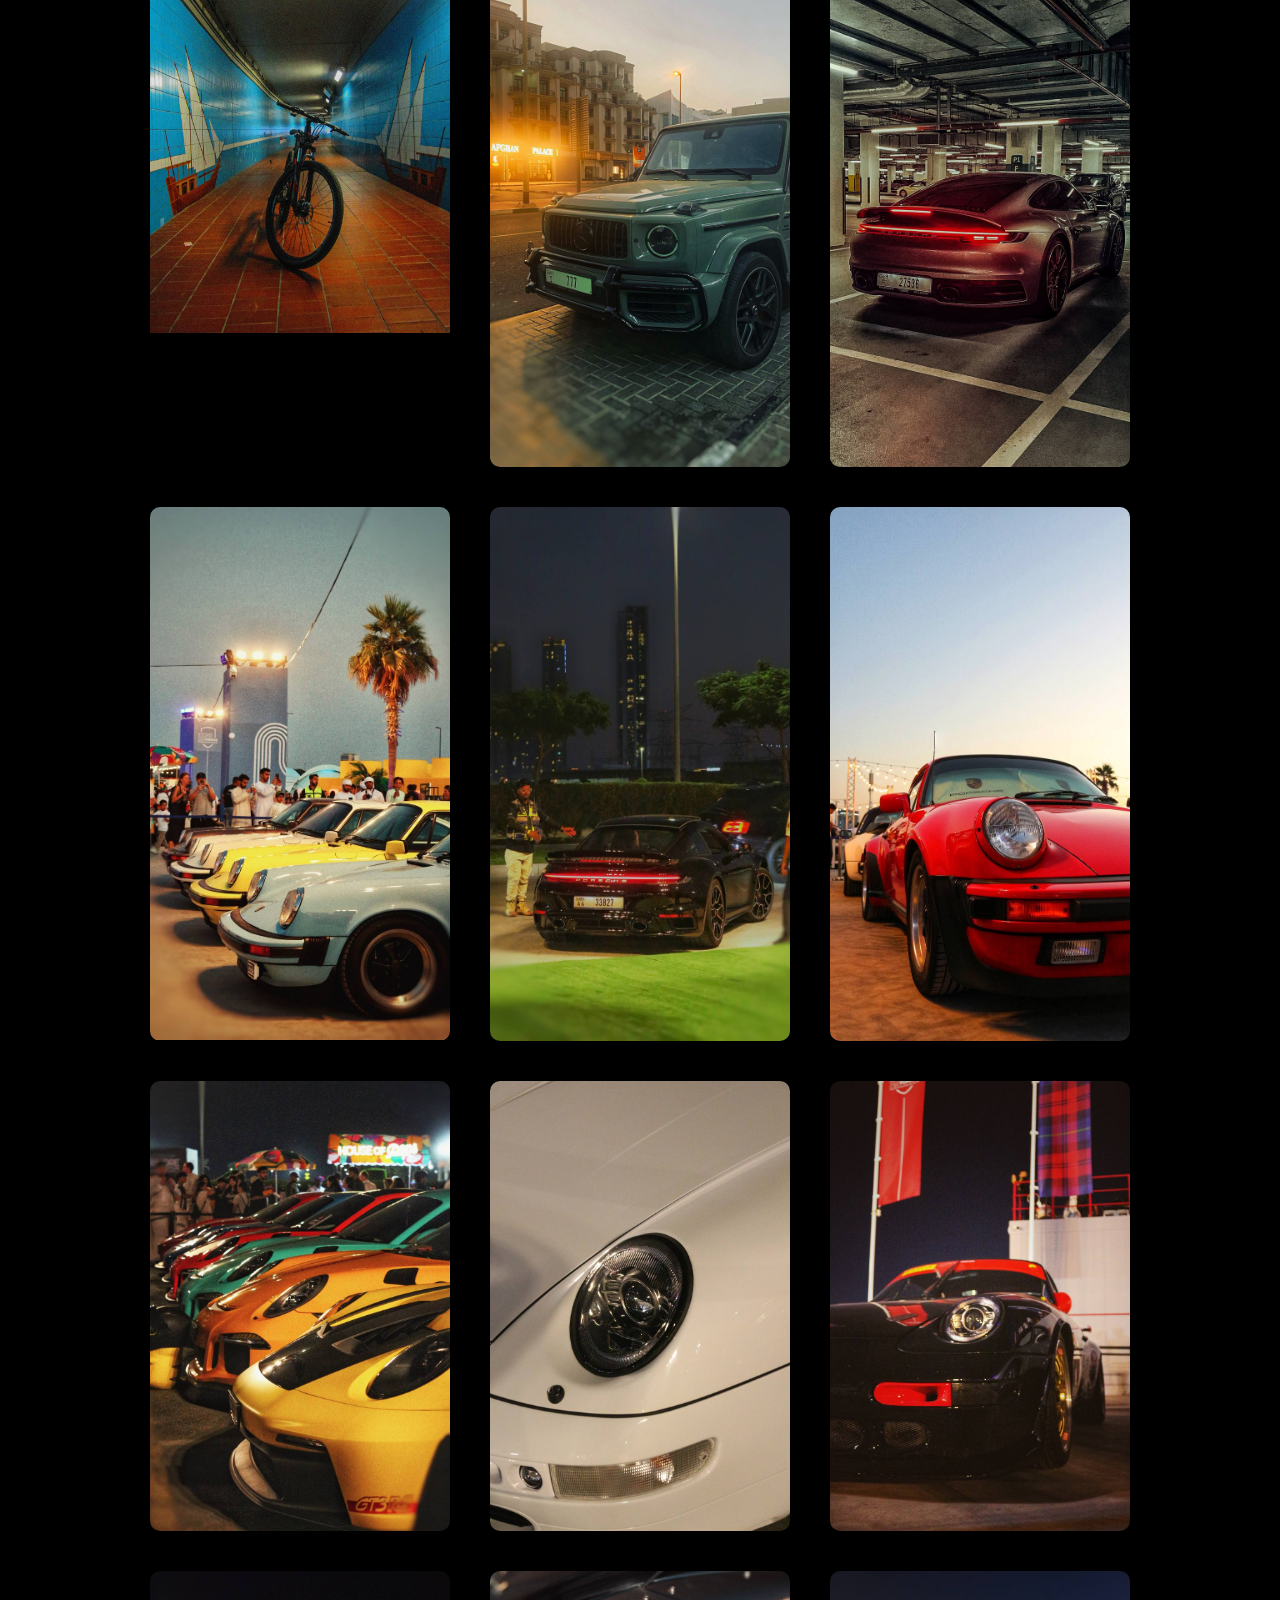
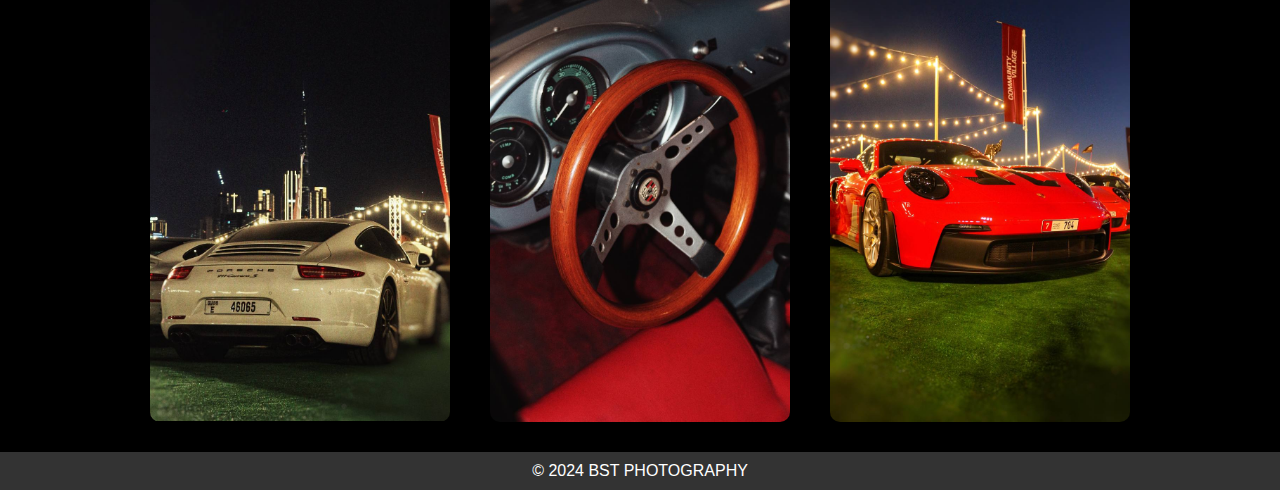
==== commit dc3ee757: "Layout" ====
--- a/gallery.html
+++ b/gallery.html
@@ -1,130 +1,194 @@
-<html>
-    <head>
-        <script src="script.js"></script>
-        <meta charset="UTF-8">
-        <link rel="stylesheet" href="Gallerystyles.css">
-        <link href="https://fonts.googleapis.com/css2?family=Nunito+Sans:wght@400;700&display=swap" rel="stylesheet">
-        <meta name="viewport" content="width=device-width, initial-scale=1.0">
-        <title>Gallery</title>
-    </head>
-    <body>
-        <header>
-        <nav>
-            <div class="logo">BST PHOTOGRAPHY</div>
-            <ul id="nav-links">
-                <li><a href="index.html">Home</a></li>
-            </ul>
-            <div class="menu-toggle" id="menu-toggle">&#9776;</div>
-        </nav>
-        </header>
-        <main>
-            <section class="Gallery">
-                <h2>
-                    GALLERY
-                </h2>
-            </section>
-            <section class="Dubai">
-                <h1>DUBAI</h1>
-                <div class="carousel">
-                    <div class="carousel-container">
-                        <div class="carousel-slide">
-                            <img src="images/photo_5830001630387488129_y.jpg" alt="Photo 1">
-                            <img src="images/photo_5830001630387488125_y.jpg" alt="Photo 2">
-                            <img src="images/photo_5830001630387488131_y.jpg" alt="Photo 3">
-                            <img src="images/photo_5830001630387488139_y.jpg" alt="Photo 9">
-                        </div>
-                        <div class="carousel-slide">
-                            <img src="images/photo_5830001630387488128_y.jpg" alt="Photo 4">
-                            <img src="images/photo_5830001630387488126_y.jpg" alt="Photo 5">
-                            <img src="images/photo_5830001630387488127_y.jpg" alt="Photo 6">
-                            <img src="images/photo_5830001630387488140_y.jpg" alt="Photo 7">
-                        </div>
-                        <div class="carousel-slide">
-                            <img src="images/photo_5830001630387488117_y.jpg" alt="Photo 7">
-                            <img src="images/photo_5830001630387488138_y.jpg" alt="Photo 8">
-                            <img src="images/photo_6012711162656966770_y.jpg" alt="Photo 8">
-                            <img src="images/photo_6012711162656966772_y.jpg" alt="Photo 8">
-                            <img src="images/photo_5830001630387488116_y.jpg" alt="Photo 8">
-                        </div>
-                        <div class="carousel-slide">
-                            <img src="images/photo_5830001630387488122_y.jpg" alt="Photo 7">
-                            <img src="images/photo_5830001630387488119_y.jpg" alt="Photo 8">
-                            <img src="images/photo_5830001630387488121_y.jpg" alt="Photo 8">
-                            <img src="images/photo_5830001630387488120_y.jpg" alt="Photo 8">
-                            <!-- <img src="images/photo_6012711162656966771_y.jpg" alt="Photo 8"> -->
-                        </div>
-                        <div class="carousel-slide">
-                            <img src="images/photo_6012711162656966771_y.jpg" alt="Photo 4">
-                            <img src="images/photo_5830001630387488118_y.jpg" alt="Photo 5">
-                            <img src="images/photo_5956209519258355159_y.jpg" alt="Photo 6">
-                            <img src="images/photo_5956209519258355158_y.jpg" alt="Photo 7">
-                            <img src="images/photo_5956209519258355161_y.jpg" alt="Photo 8">
-                        </div>
-                        <div class="carousel-slide">
-                            <img src="images/photo_5956209519258355152_y.jpg" alt="Photo 4">
-                            <img src="images/photo_5956209519258355153_y.jpg" alt="Photo 5">
-                            <img src="images/photo_5956209519258355154_y.jpg" alt="Photo 6">
-                            <img src="images/photo_5956209519258355155_y.jpg" alt="Photo 7">
-                            <img src="images/photo_5956209519258355156_y.jpg" alt="Photo 7">
-                            <img src="images/photo_5956209519258355160_y.jpg" alt="Photo 7">
-                        </div>
-                    </div>
-                    <!-- Navigation Arrows -->
-                    <button class="carousel-prev">&#10094;</button>
-                    <button class="carousel-next">&#10095;</button>
+<!DOCTYPE html>
+<html lang="en">
+<head>
+    <meta charset="UTF-8">
+    <link rel="stylesheet" href="Gallerystyles.css">
+    <link href="https://fonts.googleapis.com/css2?family=Nunito+Sans:wght@400;700&display=swap" rel="stylesheet">
+    <meta name="viewport" content="width=device-width, initial-scale=1.0">
+    <title>Gallery</title>
+</head>
+<body>
+    <header>
+            <nav>
+        <div class="logo">BST PHOTOGRAPHY</div>
+        <ul id="nav-links">
+            <li><a href="index.html">Home</a></li>
+        </ul>
+        <div class="menu-toggle" id="menu-toggle">&#9776;</div>
+    </nav>
+    </header>
+    <main>
+        <section class="gallery" id="gallery">
+            <h2>Gallery</h2>
+            <div class="gallery-grid">
+                <div class="gallery-item">
+                    <img src="images/photo_5830001630387488137_y.jpg" alt="Photo 5" height="400px" width="400px">
                 </div>
-            </section>
-            <section class="USA">
-                <h1>USA</h1>
-                <div class="carousel">
-                    <div class="carousel-container">
-                        <div class="carousel-slide">
-                            <img src="images/photo_5830001630387488113_y.jpg" alt="Photo 4">
-                            <img src="images/photo_5830001630387488114_y.jpg" alt="Photo 5">
-                            <img src="images/photo_5830001630387488115_y.jpg" alt="Photo 6">
-                            <img src="images/photo_5861732732806219914_y.jpg" alt="Photo 7">
-                            <img src="images/photo_5861732732806219910_y.jpg" alt="Photo 7">
-                            <img src="images/photo_5861732732806219911_y.jpg" alt="Photo 7">
-                        </div>
-                        <div class="carousel-slide">
-                            <img src="images/photo_5861732732806219912_y.jpg" alt="Photo 4">
-                            <img src="images/photo_5861732732806219909_y.jpg" alt="Photo 5">
-                            <img src="images/photo_5861732732806219915_y.jpg" alt="Photo 6">
-                            <img src="images/photo_5884187955701074814_y.jpg" alt="Photo 7">
-                            <img src="images/photo_5884187955701074815_y.jpg" alt="Photo 7">
-                            <img src="images/photo_5884187955701074816_y.jpg" alt="Photo 7">
-                        </div>
-                        <div class="carousel-slide">
-                            <img src="images/photo_5884187955701074817_y.jpg" alt="Photo 4">
-                            <img src="images/photo_5884187955701074818_y.jpg" alt="Photo 5">
-                            <img src="images/photo_5884187955701074819_y.jpg" alt="Photo 6">
-                            <img src="images/photo_5884187955701074820_y.jpg" alt="Photo 7">
-                            <img src="images/photo_5884187955701074822_y.jpg" alt="Photo 7">
-                        </div>
-                    </div>
-                    <!-- Navigation Arrows -->
-                    <button class="carousel-prev">&#10094;</button>
-                    <button class="carousel-next">&#10095;</button>
+                <div class="gallery-item">
+                    <img src="images/photo_5830001630387488134_y.jpg" alt="Photo 10" height="400px" width="400px">
                 </div>
-            </section>
-            <section class="Vietnam">
-                <h1>VIETNAM</h1>
-                <div class="carousel">
-                    <div class="carousel-container">
-                        <div class="carousel-slide">
-                            <img src="images/photo_5830001630387488137_y.jpg" alt="Photo 4">
-                            <img src="images/photo_5830001630387488134_y.jpg" alt="Photo 5">
-                            <img src="images\photo_5983081772419762001_y.jpg" alt="Photo 6">
-                        </div>
-                        <div class="carousel-slide">
-                            <img src="images\photo_5983081772419762002_y.jpg" alt="Photo 7">
-                            <img src="images/photo_5830001630387488136_y.jpg" alt="Photo 7">
-                        </div>
-                    </div>
-                    <button class="carousel-prev">&#10094;</button>
-                    <button class="carousel-next">&#10095;</button>
-                    </div>
-            </section>
-        </main>
-    </body>
+                <div class="gallery-item">
+                    <img src="images/photo_5830001630387488129_y.jpg" alt="Photo 15" height="400px" width="400px">
+                </div>
+                <div class="gallery-item">
+                    <img src="images/photo_5897756423109068439_y.jpg" alt="Photo 28" height="400px" width="400px">
+                </div>
+                <div class="gallery-item">
+                    <img src="images/photo_5906781588212008117_y.jpg" alt="Photo 28" height="400px" width="400px">
+                </div>
+                <div class="gallery-item">
+                    <img src="images/photo_5830001630387488125_y.jpg" alt="Photo 1" height="400px" width="400px">
+                </div>
+                <div class="gallery-item">
+                    <img src="images/photo_5830001630387488131_y.jpg" alt="Photo 2" height="400px" width="400px">
+                </div>
+                <div class="gallery-item">
+                    <img src="images/photo_5830001630387488124_y.jpg" alt="Photo 3" height="400px" width="400px">
+                </div>
+                <div class="gallery-item">
+                    <img src="images/photo_5830001630387488140_y.jpg" alt="Photo 4" height="400px" width="400px">
+                </div>
+                <div class="gallery-item">
+                    <img src="images/photo_5830001630387488138_y.jpg" alt="Photo 6" height="400px" width="400px">
+                </div>
+                <div class="gallery-item">
+                    <img src="images/photo_5830001630387488136_y.jpg" alt="Photo 7" height="400px" width="400px">
+                </div>
+                <div class="gallery-item">
+                    <img src="images/photo_5830001630387488126_y.jpg" alt="Photo 8" height="400px" width="400px">
+                </div>
+                <div class="gallery-item">
+                    <img src="images/photo_5830001630387488128_y.jpg" alt="Photo 9" height="400px" width="400px">
+                </div>
+                <div class="gallery-item">
+                    <img src="images/photo_5830001630387488139_y.jpg" alt="Photo 11" height="400px" width="400px">
+                </div>
+                <div class="gallery-item">
+                    <img src="images/photo_5830001630387488132_y.jpg" alt="Photo 12" height="400px" width="400px">
+                </div>
+                <div class="gallery-item">
+                    <img src="images/photo_5830001630387488113_y.jpg" alt="Photo 16" height="400px" width="400px">
+                </div>
+                <div class="gallery-item">
+                    <img src="images/photo_5830001630387488114_y.jpg" alt="Photo 17" height="400px" width="400px">
+                </div>
+                <div class="gallery-item">
+                    <img src="images/photo_5830001630387488115_y.jpg" alt="Photo 18" height="400px" width="400px">
+                </div>
+                <div class="gallery-item">
+                    <img src="images/photo_5830001630387488117_y.jpg" alt="Photo 19" height="400px" width="400px">
+                </div>
+                <div class="gallery-item">  
+                    <img src="images/photo_5861732732806219914_y.jpg" alt="Photo 26" height="400px" width="400px">
+                </div>
+                <div class="gallery-item">  
+                    <img src="images/photo_5861732732806219910_y.jpg" alt="Photo 27" height="400px" width="400px">
+                </div>
+                <div class="gallery-item">  
+                    <img src="images/photo_5861732732806219911_y.jpg" alt="Photo 29" height="400px" width="400px">
+                </div>
+                <div class="gallery-item">  
+                    <img src="images/photo_5861732732806219912_y.jpg" alt="Photo 30" height="400px" width="400px">
+                </div>
+                <div class="gallery-item">  
+                    <img src="images/photo_5861732732806219909_y.jpg" alt="Photo 31" height="400px" width="400px">
+                </div>
+                <div class="gallery-item">  
+                    <img src="images/photo_5861732732806219915_y.jpg" alt="Photo 32" height="400px" width="400px">
+                </div>
+                <div class="gallery-item">  
+                    <img src="images/photo_5884187955701074814_y.jpg" alt="Photo 33" height="400px" width="400px">
+                </div>
+                <div class="gallery-item">  
+                    <img src="images/photo_5884187955701074815_y.jpg" alt="Photo 34" height="400px" width="400px">
+                </div>
+                <div class="gallery-item">  
+                    <img src="images/photo_5884187955701074816_y.jpg" alt="Photo 35" height="400px" width="400px">
+                </div>
+                <div class="gallery-item">  
+                    <img src="images/photo_5884187955701074817_y.jpg" alt="Photo 36" height="400px" width="400px">
+                </div>
+                <div class="gallery-item">  
+                    <img src="images/photo_5884187955701074818_y.jpg" alt="Photo 37" height="400px" width="400px">
+                </div>
+                <div class="gallery-item">  
+                    <img src="images/photo_5884187955701074819_y.jpg" alt="Photo 38" height="400px" width="400px">
+                </div>
+                <div class="gallery-item">  
+                    <img src="images/photo_5884187955701074820_y.jpg" alt="Photo 39" height="400px" width="400px">
+                </div>
+                <div class="gallery-item">  
+                    <img src="images/photo_5884187955701074822_y.jpg" alt="Photo 40" height="400px" width="400px">
+                </div>
+                <div class="gallery-item">  
+                    <img src="images/photo_6012711162656966770_y.jpg" alt="Photo 41" height="400px" width="400px">
+                </div>
+                <div class="gallery-item">  
+                    <img src="images/photo_6012711162656966772_y.jpg" alt="Photo 42" height="400px" width="400px">
+                </div>
+                <!-- <div class="gallery-item">  
+                    <img src="images/photo_5794054377617605739_w.jpg" alt="Photo 43" height="400px" width="400px">
+                </div> -->
+                <div class="gallery-item">
+                    <img src="images/photo_5830001630387488116_y.jpg" alt="Photo 20" height="400px" width="400px">
+                </div>
+                <div class="gallery-item">
+                    <img src="images/photo_5830001630387488122_y.jpg" alt="Photo 24" height="400px" width="400px">
+                </div>
+                <div class="gallery-item">
+                    <img src="images/photo_5830001630387488119_y.jpg" alt="Photo 21" height="400px" width="400px">
+                </div>
+                <div class="gallery-item">
+                    <img src="images/photo_5830001630387488121_y.jpg" alt="Photo 22" height="400px" width="400px">
+                </div>
+                <div class="gallery-item">
+                    <img src="images/photo_5830001630387488120_y.jpg" alt="Photo 23" height="400px" width="400px">
+                </div>
+                <div class="gallery-item">  
+                    <img src="images/photo_6012711162656966771_y.jpg" alt="Photo 43" height="400px" width="400px">
+                </div>
+                <div class="gallery-item">  
+                    <img src="images/photo_5830001630387488118_y.jpg" alt="Photo 25" height="400px" width="400px">
+                </div>
+                <div class="gallery-item">
+                    <img src="images/photo_5956209519258355159_y.jpg" alt="Photo 23" height="400px" width="400px">
+                </div>
+                <div class="gallery-item">
+                    <img src="images/photo_5956209519258355158_y.jpg" alt="Photo 23" height="400px" width="400px">
+                </div>
+                <div class="gallery-item">
+                    <img src="images/photo_5956209519258355161_y.jpg" alt="Photo 23" height="400px" width="400px">
+                </div>
+                <div class="gallery-item">
+                    <img src="images/photo_5956209519258355152_y.jpg" alt="Photo 23" height="400px" width="400px">
+                </div>
+                <div class="gallery-item">
+                    <img src="images/photo_5956209519258355153_y.jpg" alt="Photo 23" height="400px" width="400px">
+                </div>
+                <div class="gallery-item">
+                    <img src="images/photo_5956209519258355154_y.jpg" alt="Photo 23" height="400px" width="400px">
+                </div>
+                <div class="gallery-item">
+                    <img src="images/photo_5956209519258355155_y.jpg" alt="Photo 23" height="400px" width="400px">
+                </div>
+                <div class="gallery-item">
+                    <img src="images/photo_5956209519258355156_y.jpg" alt="Photo 23" height="400px" width="400px">
+                </div>
+                <div class="gallery-item">
+                    <img src="images/photo_5956209519258355160_y.jpg" alt="Photo 23" height="400px" width="400px">
+                </div>
+            </div>
+        </section>
+    </main>
+    <footer>
+        <p>&copy; 2024 BST PHOTOGRAPHY</p>
+    </footer>
+
+    <div id="photo-modal" class="modal">
+        <span class="close">&times;</span>
+        <img class="modal-content" id="modal-img">
+    </div>
+
+    <script src="script.js"></script>
+</body>
 </html>--- a/Gallerystyles.css
+++ b/Gallerystyles.css
@@ -1,20 +1,21 @@
 body {
-    font-family: 'Oswald', sans-serif;
+    font-family: 'Montserrat', sans-serif;
     margin: 0;
     padding: 0;
-    background: rgb(136,167,229);
-    background: linear-gradient(90deg, rgba(136,167,229,1) 11%, rgba(103,188,224,1) 63%, rgba(165,148,233,1) 93%);
+    background-color: #000000;
+
     color: #ffffff;
 }
 
 header {
     position: relative;
     text-align: center;
-    color: black;
-}
-h1, h2,h3{
-    color: black;
-}
+    color: white;
+
+
+
+}
+
 nav {
     display: flex;
     justify-content: space-between;
@@ -45,7 +46,7 @@
 }
 
 nav ul li a {
-    color: black;
+    color: white;
     text-decoration: none;
     font-weight: 700;
     transition: color 0.3s;
@@ -55,6 +56,24 @@
     color: #ff6f61;
 }
 
+.hero {
+    background: #018585;;
+    height: 100vh;
+    display: flex;
+    flex-direction: column;
+    justify-content: center;
+    align-items: center;
+    padding: 0 20px;
+}
+
+.hero h1 {
+    font-size: 48px;
+    margin: 0;
+}
+
+.hero p {
+    font-size: 24px;
+}
 
 main {
     padding: 60px 20px 20px;
@@ -110,8 +129,8 @@
 }
 
 footer {
-    background-color: lightblue;
-    color: black;
+    background-color: #333;
+    color: #fff;
     text-align: center;
     padding: 10px 0;
 }
@@ -120,7 +139,39 @@
     margin: 0;
 }
 
-
+form {
+    display: flex;
+    flex-direction: column;
+    align-items: center;
+}
+
+form label {
+    margin: 10px 0 5px;
+}
+
+form input, form textarea {
+    width: 100%;
+    max-width: 500px;
+    padding: 10px;
+    margin-bottom: 10px;
+    border: 1px solid #ccc;
+    border-radius: 5px;
+}
+
+form button {
+    padding: 10px 20px;
+    border: none;
+    border-radius: 5px;
+    background-color: #ff6f61;
+    color: white;
+    font-size: 16px;
+    cursor: pointer;
+    transition: background-color 0.3s;
+}
+
+form button:hover {
+    background-color: #ff4c3b;
+}
 
 @media (max-width: 768px) {
     .gallery-item {
@@ -198,135 +249,17 @@
 .menu-toggle {
     display: none;
   }
-  
+
   @media (max-width: 768px) {
     .menu-toggle {
       display: block;
       cursor: pointer;
       font-size: 24px;
       padding: 10px;
-      color: black;
-    }
-    
+      color: white;
+    }
+
     #nav-links {
-      display: none;
-      flex-direction: column;
-    }
-    
-    #nav-links.active {
       display: flex;
     }
-  }
-html{
-    scroll-behavior: smooth;
-}
-
-.Dubai{
-    margin-top: 150px;
-    text-align: center;
-    font-size: 43px;
-    max-width: 100%;
-    max-height: 200px ;
-    align-self: center;
-    object-fit: cover;
-    justify-content: center;
-}
-
-.carousel {
-    position: relative;
-    width: 80%;
-    margin: auto;
-    overflow: hidden;
-
-}
-
-.carousel-container {
-    display: flex;
-    transition: transform 1s ease-in-out;
-}
-
-.carousel-slide {
-    display: flex;
-    justify-content: space-between; /* Evenly space out 4 images */
-    min-width: 100%;
-    box-sizing: border-box;
-    gap: 10px; /* Optional gap between images */
-    padding: 10px;
-}
-
-.carousel-slide img {
-    width: 100%; /* Images fill their container */
-    height: 300px; /* Fixed height for uniformity */
-    object-fit: scale-down; /* Crop the image to fit the container */
-    border-radius: 5px;
-}
-/* Navigation Arrows */
-.carousel-prev, .carousel-next {
-    position: absolute;
-    top: 50%;
-    transform: translateY(-50%);
-    background-color: rgba(0, 0, 0, 0.5);
-    color: white;
-    border: none;
-    cursor: pointer;
-    font-size: 2rem;
-    padding: 10px;
-    z-index: 10;
-}
-
-.carousel-prev {
-    left: 10px;
-}
-
-.carousel-next {
-    right: 10px;
-}
-
-.carousel-prev:hover, .carousel-next:hover {
-    background-color: rgba(0, 0, 0, 0.8);
-}
-
-/* Dots Navigation */
-.carousel-dots {
-    text-align: center;
-    position: absolute;
-    bottom: 10px;
-    width: 100%;
-}
-
-.dot {
-    display: inline-block;
-    width: 12px;
-    height: 12px;
-    margin: 0 5px;
-    background-color: #bbb;
-    border-radius: 50%;
-    cursor: pointer;
-}
-
-.dot.active {
-    background-color: #333;
-}
-
-.USA {
-    margin-top: 425px;
-    text-align: center;
-    font-size: 43px;
-    max-width: 100%;
-    max-height: 200px ;
-    align-self: center;
-    object-fit: cover;
-    justify-content: center;
-}
-
-.Vietnam {
-    margin-top: 425px;
-    text-align: center;
-    font-size: 43px;
-    max-width: 100%;
-    max-height: 200px ;
-    align-self: center;
-    object-fit: cover;
-    justify-content: center;
-}
-
+  }